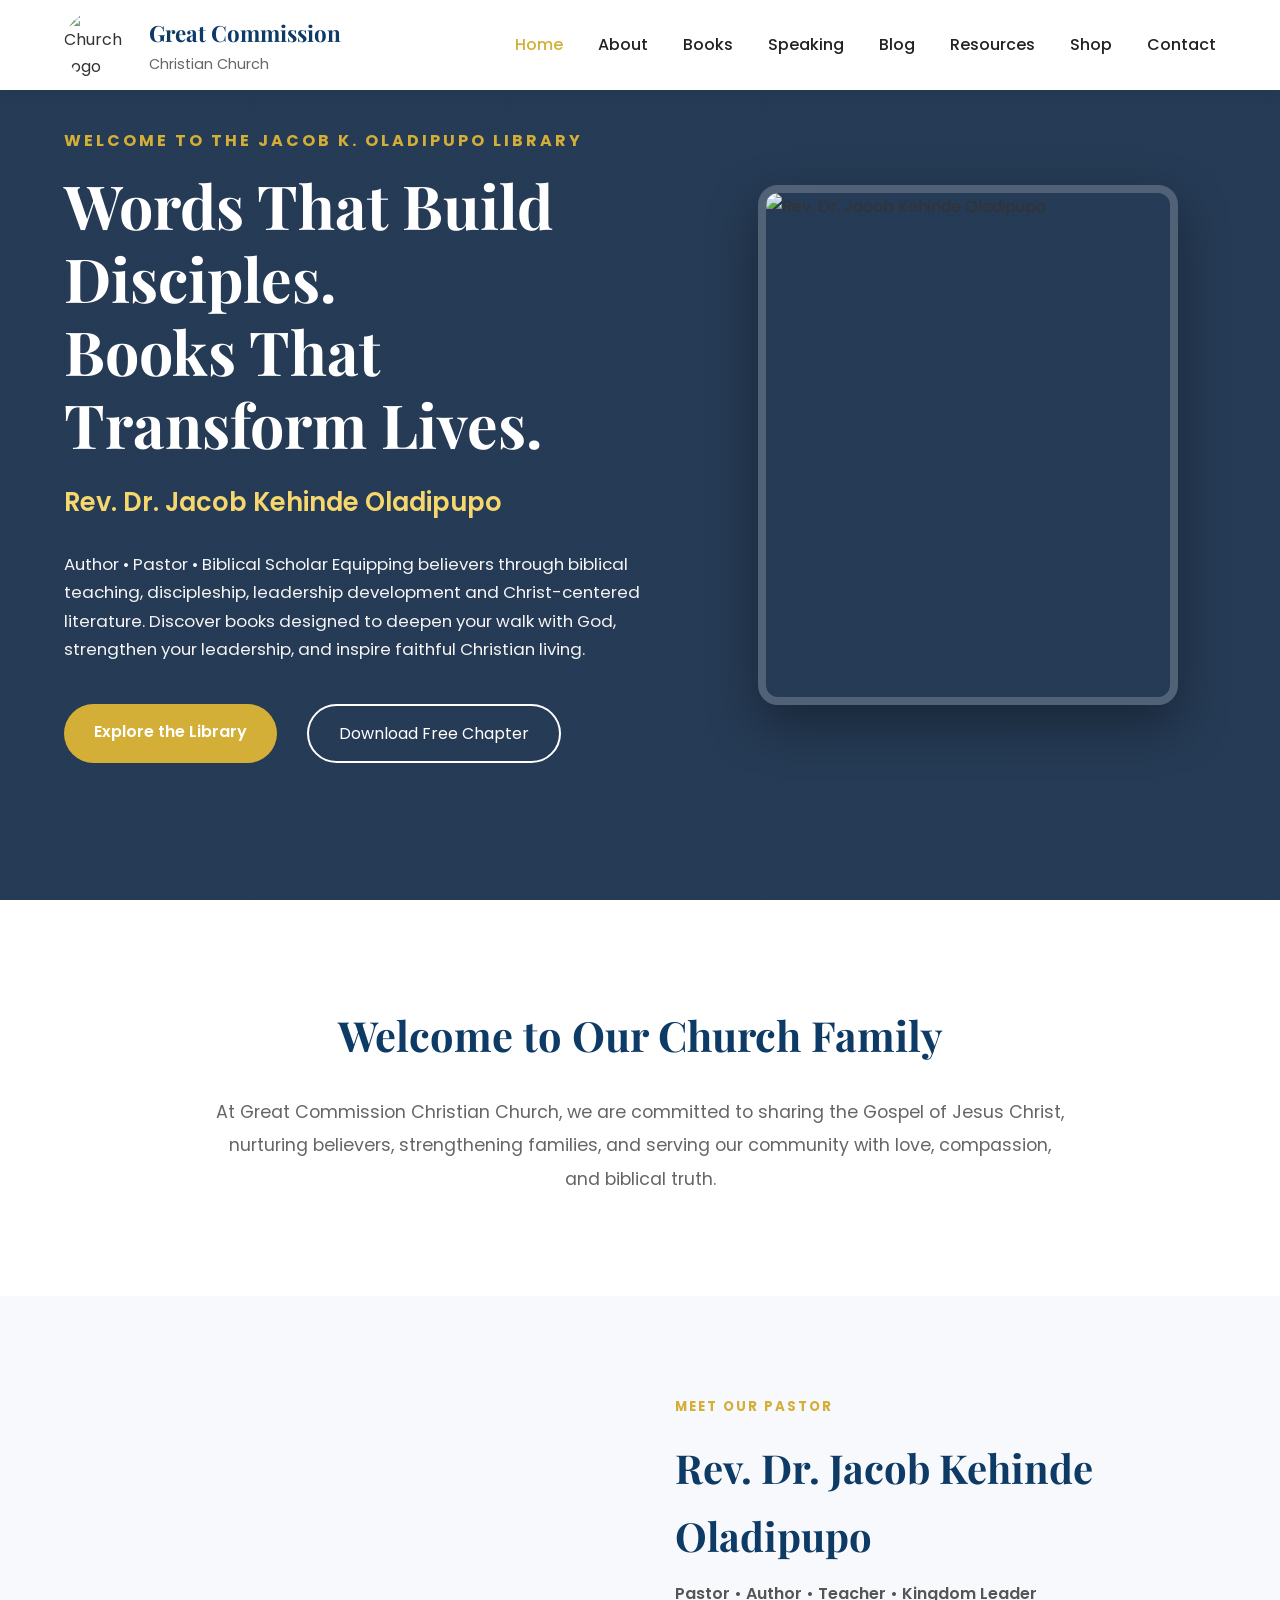
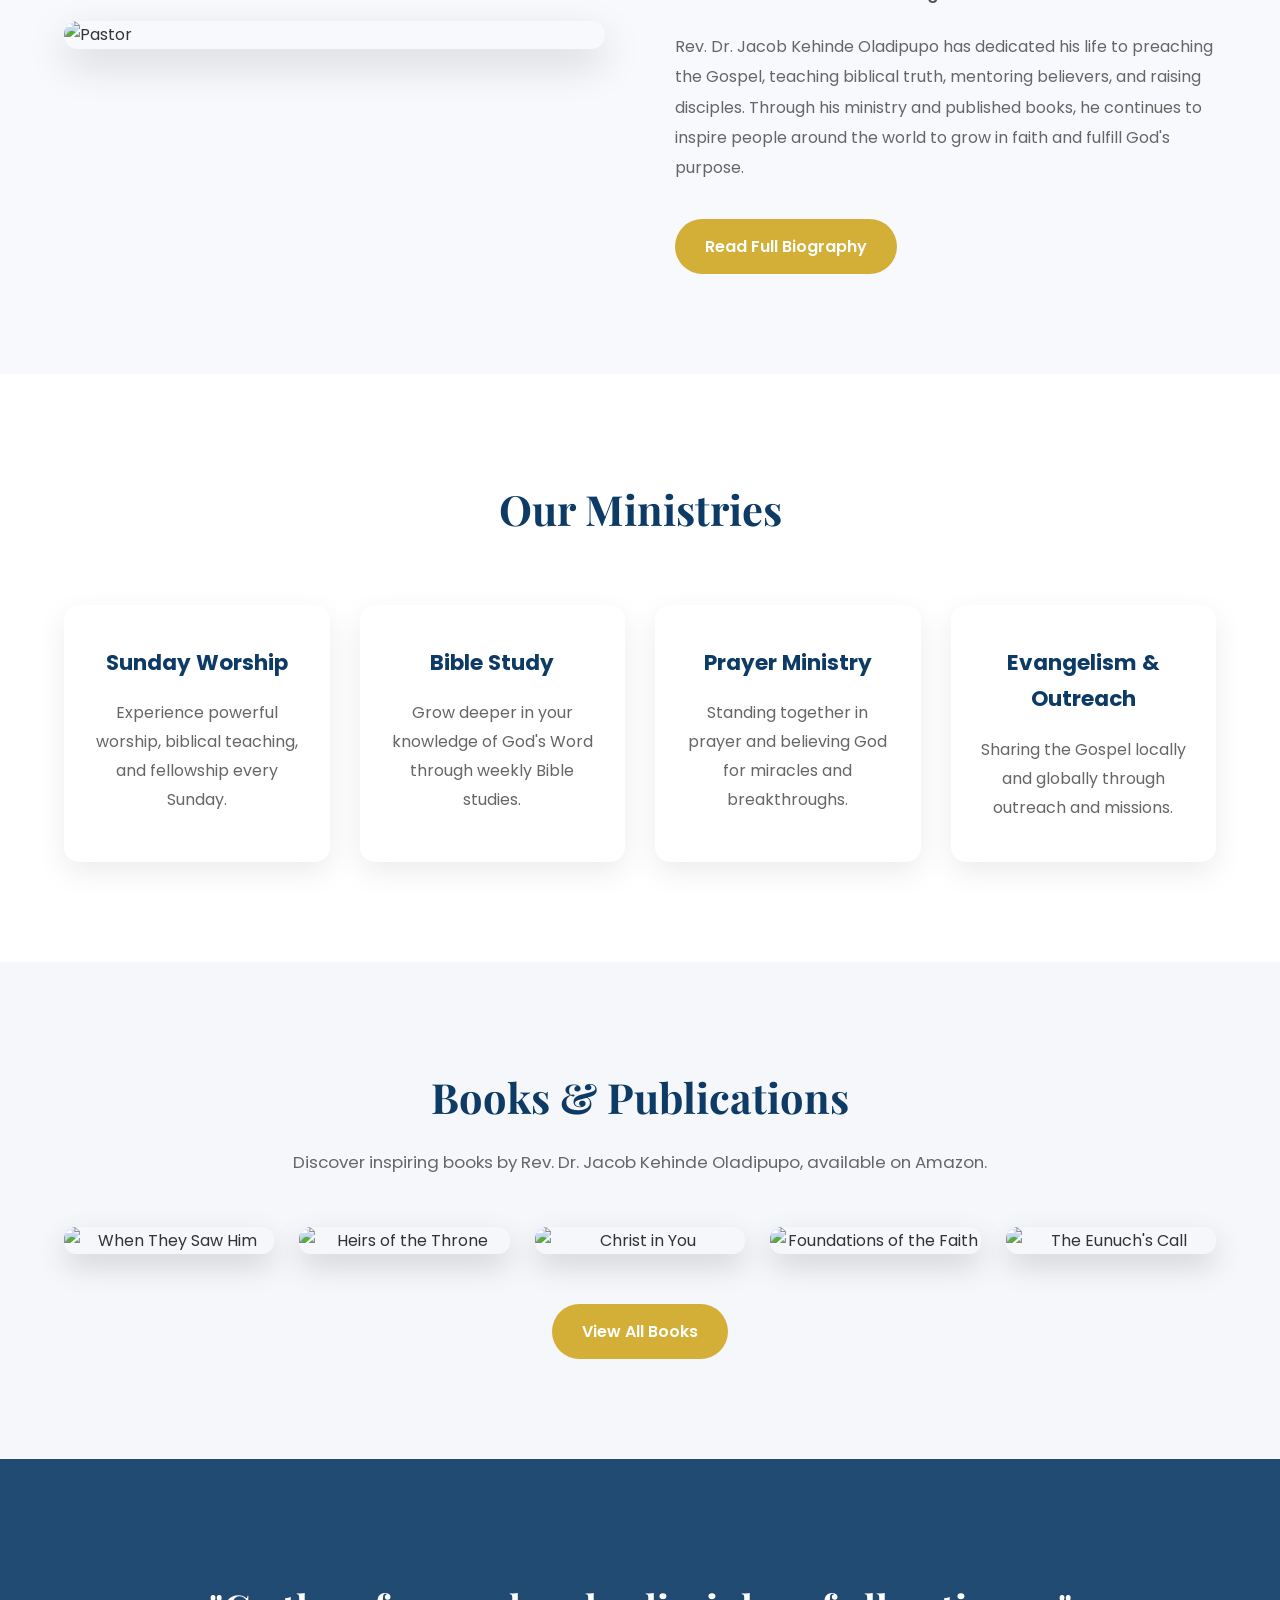
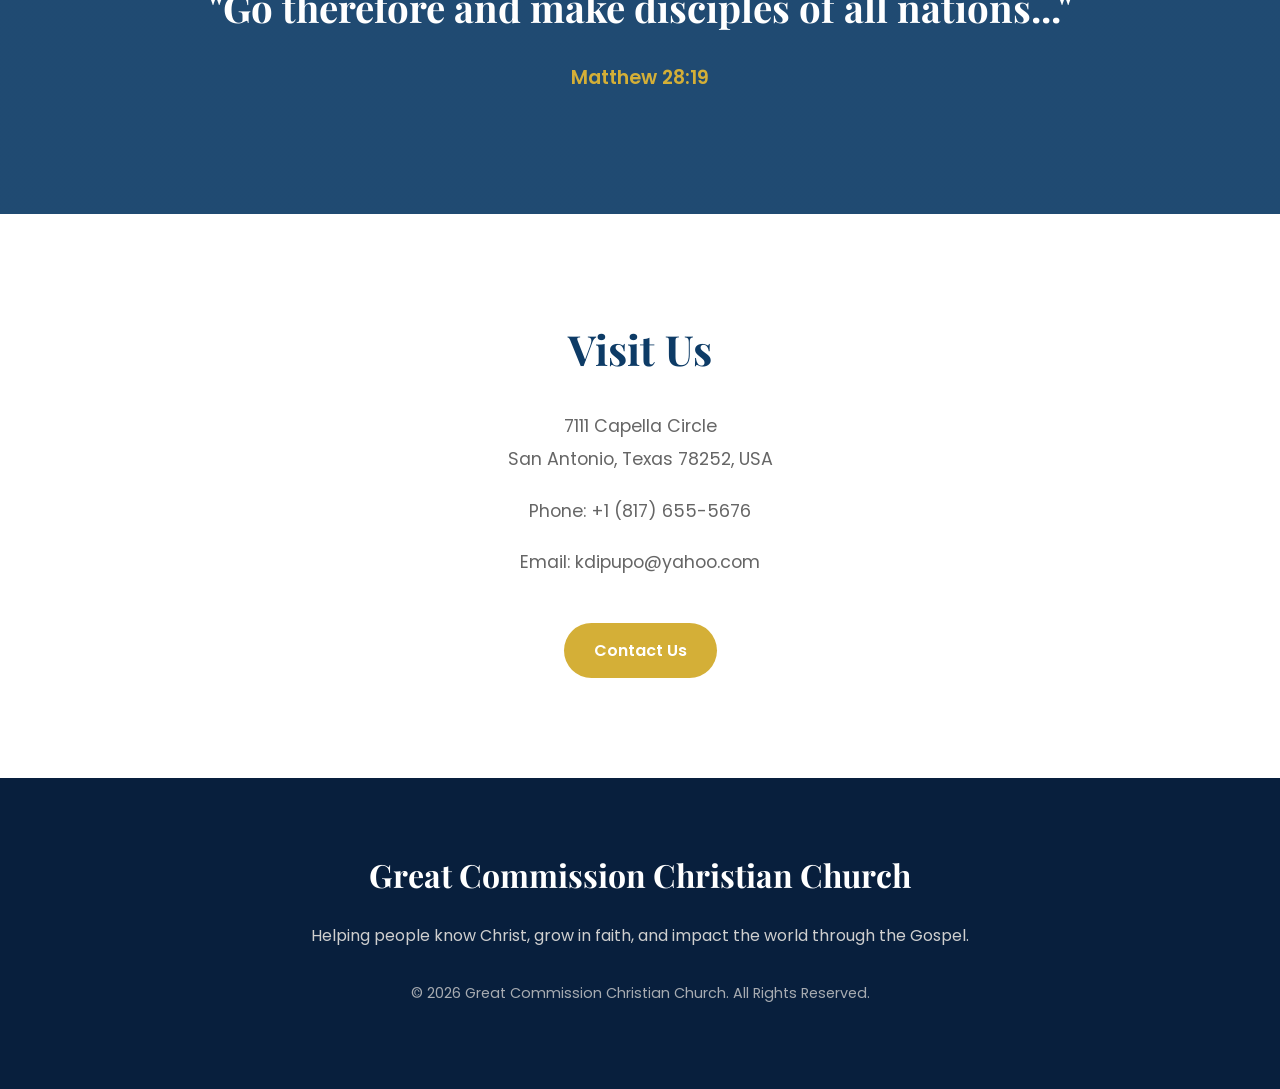
==== index.html @ 88eb7fb8 "Update index.html" ====
<!DOCTYPE html>
<html lang="en">

<head>

<meta charset="UTF-8">

<meta name="viewport" content="width=device-width, initial-scale=1.0">

<meta name="description" content="Great Commission Christian Church - Transforming Lives Through the Word of God">

<meta name="keywords" content="Great Commission Christian Church, Rev. Dr. Jacob Kehinde Oladipupo, Christian Church, Ministry, Author">

<meta name="author" content="Rev. Dr. Jacob Kehinde Oladipupo">

<title>Great Commission Christian Church</title>

<link rel="stylesheet" href="css/style.css">

<link rel="preconnect" href="https://fonts.googleapis.com">

<link rel="preconnect" href="https://fonts.gstatic.com" crossorigin>

<link href="https://fonts.googleapis.com/css2?family=Playfair+Display:wght@700;800&family=Poppins:wght@300;400;500;600;700&display=swap" rel="stylesheet">

</head>

<body>

<!-- ================= HEADER ================= -->

<header>

<div class="container nav-container">

<div class="logo">

 <img src="images/logo.webp.webp" alt="Church Logo">

<div>

<h2>Great Commission</h2>

<p>Christian Church</p>

</div>

</div>

 <nav>
    <ul>
        <li><a href="index.html" class="active">Home</a></li>
        <li><a href="about.html">About</a></li>
        <li><a href="books.html">Books</a></li>
        <li><a href="speaking.html">Speaking</a></li>
        <li><a href="blog.html">Blog</a></li>
        <li><a href="resources.html">Resources</a></li>
        <li><a href="shop.html">Shop</a></li>
        <li><a href="contact.html">Contact</a></li>
    </ul>
</nav>

</div>

</header>

<!-- ================= HERO ================= -->

 <section class="hero">

<div class="hero-overlay"></div>

<div class="container hero-content">

<div class="hero-text">

<h4>WELCOME TO THE JACOB K. OLADIPUPO LIBRARY</h4>

<h1>Words That Build Disciples.<br>Books That Transform Lives.</h1>

<h3>Rev. Dr. Jacob Kehinde Oladipupo</h3>

<p>

Author • Pastor • Biblical Scholar

Equipping believers through biblical teaching, discipleship,
leadership development and Christ-centered literature.

Discover books designed to deepen your walk with God,
strengthen your leadership, and inspire faithful Christian living.

</p>

<div class="hero-buttons">

<a href="books.html" class="btn">
Explore the Library
</a>

<a href="resources.html" class="btn-outline">
Download Free Chapter
</a>

</div>

</div>

<div class="hero-image">

<img src="images/pastor.jpg.jpeg" alt="Rev. Dr. Jacob Kehinde Oladipupo">

</div>

</div>

</section>

 

 

<!-- ================= WELCOME ================= -->

<section class="welcome">

<div class="container">

<h2>Welcome to Our Church Family</h2>

<p>

At Great Commission Christian Church, we are committed to sharing the Gospel of Jesus Christ, nurturing believers, strengthening families, and serving our community with love, compassion, and biblical truth.

</p>

</div>

</section>

<!-- ================= ABOUT PREVIEW ================= -->

<section class="about-preview">

<div class="container about-grid">

<div>

 <img src="images/pastor.jpg.jpeg" alt="Pastor">

</div>

<div>

<h5>Meet Our Pastor</h5>

<h2>Rev. Dr. Jacob Kehinde Oladipupo</h2>

<h4>Pastor • Author • Teacher • Kingdom Leader</h4>

<p>

Rev. Dr. Jacob Kehinde Oladipupo has dedicated his life to preaching the Gospel, teaching biblical truth, mentoring believers, and raising disciples. Through his ministry and published books, he continues to inspire people around the world to grow in faith and fulfill God's purpose.

</p>

<a href="about.html" class="btn">

Read Full Biography

</a>

</div>

</div>

</section>

<!-- ================= MINISTRIES ================= -->

<section class="ministries">

<div class="container">

<h2>Our Ministries</h2>

<div class="ministry-grid">

<div class="card">

<h3>Sunday Worship</h3>

<p>Experience powerful worship, biblical teaching, and fellowship every Sunday.</p>

</div>

<div class="card">

<h3>Bible Study</h3>

<p>Grow deeper in your knowledge of God's Word through weekly Bible studies.</p>

</div>

<div class="card">

<h3>Prayer Ministry</h3>

<p>Standing together in prayer and believing God for miracles and breakthroughs.</p>

</div>

<div class="card">

<h3>Evangelism & Outreach</h3>

<p>Sharing the Gospel locally and globally through outreach and missions.</p>

</div>

</div>

</div>

</section>

<!-- ================= FEATURED BOOKS ================= -->

<section class="featured-books">

<div class="container">

<h2>Books & Publications</h2>

<p>

Discover inspiring books by Rev. Dr. Jacob Kehinde Oladipupo, available on Amazon.

</p>

 <div class="books-grid">

    <img src="images/book1.webp.webp" alt="When They Saw Him">

    <img src="images/book2.jpg.jpg" alt="Heirs of the Throne">

    <img src="images/book3.jpg.jpg" alt="Christ in You">

    <img src="images/book4.jpg.jpg" alt="Foundations of the Faith">

    <img src="images/book5.jpg.jpg" alt="The Eunuch's Call">

</div>
 

<a href="books.html" class="btn">

View All Books

</a>

</div>

</section>

<!-- ================= SCRIPTURE ================= -->

<section class="scripture">

<div class="container">

<h2>"Go therefore and make disciples of all nations..."</h2>

<p>Matthew 28:19</p>

</div>

</section>

<!-- ================= CONTACT ================= -->

<section class="contact-preview">

<div class="container">

<h2>Visit Us</h2>

<p>

7111 Capella Circle<br>

San Antonio, Texas 78252, USA

</p>

<p>

Phone: +1 (817) 655-5676

</p>

<p>

Email:

kdipupo@yahoo.com

</p>

<a href="contact.html" class="btn">

Contact Us

</a>

</div>

</section>

<!-- ================= FOOTER ================= -->

<footer>

<div class="container">

<h2>Great Commission Christian Church</h2>

<p>

Helping people know Christ, grow in faith, and impact the world through the Gospel.

</p>

<p>

© 2026 Great Commission Christian Church. All Rights Reserved.

</p>

</div>

</footer>

<script src="js/script.js"></script>

</body>

</html>
---- css/style.css ----
/* ===================================
   GOOGLE FONTS & RESET
=================================== */

*{
    margin:0;
    padding:0;
    box-sizing:border-box;
}

html{
    scroll-behavior:smooth;
}

body{
    font-family:'Poppins',sans-serif;
    color:#333;
    background:#ffffff;
    line-height:1.7;
}

img{
    max-width:100%;
    display:block;
}

a{
    text-decoration:none;
}

ul{
    list-style:none;
}

.container{
    width:90%;
    max-width:1200px;
    margin:auto;
}

/* ===================================
   BUTTONS
=================================== */

.btn{
    display:inline-block;
    background:#d4af37;
    color:#fff;
    padding:14px 30px;
    border-radius:50px;
    font-weight:600;
    transition:.3s;
}

.btn:hover{
    background:#b89328;
    transform:translateY(-3px);
}

.btn-outline{
    display:inline-block;
    border:2px solid #fff;
    color:#fff;
    padding:14px 30px;
    border-radius:50px;
    margin-left:15px;
    transition:.3s;
}

.btn-outline:hover{
    background:#fff;
    color:#0d3b66;
}

/* ===================================
   HEADER
=================================== */

header{
    position:fixed;
    top:0;
    left:0;
    width:100%;
    background:#ffffff;
    box-shadow:0 2px 15px rgba(0,0,0,.08);
    z-index:1000;
}

.nav-container{
    display:flex;
    justify-content:space-between;
    align-items:center;
    height:90px;
}

.logo{
    display:flex;
    align-items:center;
    gap:15px;
}

.logo img{
    width:70px;
    height:70px;
    object-fit:cover;
    border-radius:50%;
}

.logo h2{
    color:#0d3b66;
    font-size:1.4rem;
    font-family:'Playfair Display',serif;
}

.logo p{
    color:#666;
    font-size:.9rem;
}

nav ul{
    display:flex;
    gap:35px;
}

nav a{
    color:#222;
    font-weight:500;
    transition:.3s;
}

nav a:hover,
nav a.active{
    color:#d4af37;
}

/* ===================================
   HERO
=================================== */

.hero{
    position:relative;
    min-height:100vh;
    background:linear-gradient(rgba(8,36,73,.85),rgba(8,36,73,.85)),
    url("../images/hero.jpg") center/cover no-repeat;
    display:flex;
    align-items:center;
    padding-top:90px;
    overflow:hidden;
}

.hero-overlay{
    position:absolute;
    inset:0;
    background:rgba(0,0,0,.15);
}

.hero-content{
    position:relative;
    z-index:2;
    display:grid;
    grid-template-columns:1.2fr 1fr;
    align-items:center;
    gap:60px;
}

.hero-text h4{
    color:#d4af37;
    letter-spacing:3px;
    margin-bottom:15px;
}

.hero-text h1{
    font-family:'Playfair Display',serif;
    color:#fff;
    font-size:3.8rem;
    line-height:1.2;
    margin-bottom:20px;
}

.hero-text h3{
    color:#f6d76d;
    font-size:1.6rem;
    margin-bottom:25px;
    font-weight:600;
}

.hero-text p{
    color:#f4f4f4;
    font-size:1.05rem;
    margin-bottom:40px;
    max-width:650px;
}

.hero-buttons{
    display:flex;
    flex-wrap:wrap;
    gap:15px;
}

.hero-image{
    display:flex;
    justify-content:center;
}

.hero-image img{
    width:420px;
    height:520px;
    object-fit:cover;
    border-radius:20px;
    border:8px solid rgba(255,255,255,.2);
    box-shadow:0 20px 50px rgba(0,0,0,.35);
    animation:float 4s ease-in-out infinite;
}

/* ===================================
   ANIMATIONS
=================================== */

@keyframes float{

    0%{
        transform:translateY(0);
    }

    50%{
        transform:translateY(-12px);
    }

    100%{
        transform:translateY(0);
    }

}

@keyframes fadeUp{

    from{
        opacity:0;
        transform:translateY(50px);
    }

    to{
        opacity:1;
        transform:translateY(0);
    }

}

.hero-text{
    animation:fadeUp 1s ease;
}

.hero-image{
    animation:fadeUp 1.2s ease;
}
/* ===================================
   SECTION SPACING
=================================== */

section{
    padding:100px 0;
}

section h2{
    font-family:'Playfair Display',serif;
}

/* ===================================
   WELCOME SECTION
=================================== */

.welcome{
    background:#ffffff;
    text-align:center;
}

.welcome h2{
    font-size:2.6rem;
    color:#0d3b66;
    margin-bottom:25px;
}

.welcome p{
    max-width:850px;
    margin:auto;
    font-size:1.1rem;
    color:#666;
    line-height:1.9;
}

/* ===================================
   ABOUT PREVIEW
=================================== */

.about-preview{
    background:#f8f9fc;
}

.about-grid{
    display:grid;
    grid-template-columns:1fr 1fr;
    gap:70px;
    align-items:center;
}

.about-grid img{
    width:100%;
    border-radius:18px;
    box-shadow:0 15px 40px rgba(0,0,0,.15);
}

.about-grid h5{
    color:#d4af37;
    letter-spacing:2px;
    margin-bottom:15px;
    text-transform:uppercase;
}

.about-grid h2{
    font-size:2.5rem;
    color:#0d3b66;
    margin-bottom:10px;
}

.about-grid h4{
    color:#555;
    font-weight:600;
    margin-bottom:25px;
}

.about-grid p{
    color:#666;
    line-height:1.9;
    margin-bottom:35px;
}

/* ===================================
   MINISTRIES
=================================== */

.ministries{
    background:#ffffff;
    text-align:center;
}

.ministries h2{
    color:#0d3b66;
    font-size:2.6rem;
    margin-bottom:60px;
}

.ministry-grid{
    display:grid;
    grid-template-columns:repeat(auto-fit,minmax(250px,1fr));
    gap:30px;
}

.card{
    background:#fff;
    padding:40px 30px;
    border-radius:15px;
    box-shadow:0 10px 30px rgba(0,0,0,.08);
    transition:.35s;
}

.card:hover{
    transform:translateY(-10px);
    box-shadow:0 20px 45px rgba(0,0,0,.15);
}

.card h3{
    color:#0d3b66;
    margin-bottom:18px;
    font-size:1.35rem;
}

.card p{
    color:#666;
    line-height:1.8;
}

/* ===================================
   FEATURED BOOKS
=================================== */

.featured-books{
    background:#f5f7fb;
    text-align:center;
}

.featured-books h2{
    color:#0d3b66;
    font-size:2.6rem;
    margin-bottom:15px;
}

.featured-books > .container > p{
    max-width:700px;
    margin:0 auto 50px;
    color:#666;
    font-size:1.05rem;
}

.books-grid{
    display:grid;
    grid-template-columns:repeat(auto-fit,minmax(180px,1fr));
    gap:25px;
    margin-bottom:50px;
}

.books-grid img{
    width:100%;
    border-radius:12px;
    box-shadow:0 12px 30px rgba(0,0,0,.15);
    transition:.35s;
    cursor:pointer;
}

.books-grid img:hover{
    transform:translateY(-10px) scale(1.03);
    box-shadow:0 20px 40px rgba(0,0,0,.22);
}

/* ===================================
   GENERAL HOVER EFFECTS
=================================== */

.card,
.books-grid img,
.about-grid img{
    transition:all .35s ease;
}

.about-grid img:hover{
    transform:scale(1.02);
}

section h2{
    margin-bottom:20px;
}
/* ===================================
   SCRIPTURE SECTION
=================================== */

.scripture{
    background:linear-gradient(rgba(13,59,102,.92),rgba(13,59,102,.92)),
    url("../images/hero.jpg") center/cover no-repeat;
    color:#fff;
    text-align:center;
    padding:120px 20px;
}

.scripture h2{
    font-family:'Playfair Display',serif;
    font-size:2.4rem;
    max-width:900px;
    margin:auto;
    line-height:1.5;
    color:#fff;
}

.scripture p{
    margin-top:25px;
    font-size:1.2rem;
    color:#d4af37;
    font-weight:600;
}

/* ===================================
   CONTACT PREVIEW
=================================== */

.contact-preview{
    background:#ffffff;
    text-align:center;
}

.contact-preview h2{
    color:#0d3b66;
    font-size:2.6rem;
    margin-bottom:25px;
}

.contact-preview p{
    color:#666;
    font-size:1.1rem;
    margin-bottom:18px;
    line-height:1.9;
}

.contact-preview .btn{
    margin-top:25px;
}

/* ===================================
   FOOTER
=================================== */

footer{
    background:#081f3d;
    color:#ddd;
    text-align:center;
    padding:70px 20px;
}

footer h2{
    color:#fff;
    font-family:'Playfair Display',serif;
    margin-bottom:20px;
    font-size:2rem;
}

footer p{
    max-width:800px;
    margin:12px auto;
    color:#cfcfcf;
    line-height:1.8;
}

footer a{
    color:#d4af37;
    transition:.3s;
}

footer a:hover{
    color:#fff;
}

/* ===================================
   SMALL UTILITIES
=================================== */

.text-center{
    text-align:center;
}

.mt-20{
    margin-top:20px;
}

.mt-30{
    margin-top:30px;
}

.mt-40{
    margin-top:40px;
}

.mb-20{
    margin-bottom:20px;
}

.mb-30{
    margin-bottom:30px;
}

.mb-40{
    margin-bottom:40px;
}

/* ===================================
   SCROLLBAR
=================================== */

::-webkit-scrollbar{
    width:10px;
}

::-webkit-scrollbar-track{
    background:#f2f2f2;
}

::-webkit-scrollbar-thumb{
    background:#d4af37;
    border-radius:20px;
}

::-webkit-scrollbar-thumb:hover{
    background:#b89328;
}

/* ===================================
   SELECTION
=================================== */

::selection{
    background:#d4af37;
    color:#fff;
}

/* ===================================
   SMOOTH TRANSITIONS
=================================== */

button,
a,
img,
.card{
    transition:all .35s ease;
}

/* ===================================
   SHADOW HELPERS
=================================== */

.shadow{
    box-shadow:0 15px 40px rgba(0,0,0,.15);
}

.rounded{
    border-radius:15px;
}
/* ===================================
   RESPONSIVE DESIGN
=================================== */

/* Tablets */

@media (max-width:992px){

.hero-content{
grid-template-columns:1fr;
text-align:center;
gap:50px;
}

.hero-text p{
margin:auto;
}

.hero-buttons{
justify-content:center;
}

.hero-image img{
width:350px;
height:450px;
}

.about-grid{
grid-template-columns:1fr;
text-align:center;
}

.about-grid img{
max-width:450px;
margin:auto;
}

.nav-container{
flex-direction:column;
height:auto;
padding:20px 0;
}

nav ul{
margin-top:20px;
flex-wrap:wrap;
justify-content:center;
gap:20px;
}

.logo{
justify-content:center;
}

}


/* Mobile */

@media (max-width:768px){

section{
padding:70px 0;
}

.hero{
padding-top:140px;
min-height:auto;
}

.hero-text h1{
font-size:2.4rem;
}

.hero-text h3{
font-size:1.3rem;
}

.hero-text p{
font-size:1rem;
}

.hero-image img{
width:280px;
height:360px;
}

.btn,
.btn-outline{

display:block;

width:220px;

margin:10px auto;

text-align:center;

}

.welcome h2,
.ministries h2,
.featured-books h2,
.contact-preview h2{

font-size:2rem;

}

.about-grid h2{

font-size:2rem;

}

.scripture h2{

font-size:1.8rem;

}

.books-grid{

grid-template-columns:repeat(2,1fr);

gap:20px;

}

.card{

padding:30px 20px;

}

.logo img{

width:55px;

height:55px;

}

.logo h2{

font-size:1.2rem;

}

.logo p{

font-size:.8rem;

}

nav ul{

flex-direction:column;

gap:15px;

}

header{

position:relative;

}

}


/* Small Phones */

@media (max-width:480px){

.hero-text h1{

font-size:2rem;

}

.hero-text h3{

font-size:1.1rem;

}

.hero-image img{

width:230px;

height:300px;

}

.books-grid{

grid-template-columns:1fr;

}

.container{

width:92%;

}

.scripture h2{

font-size:1.5rem;

}

footer h2{

font-size:1.5rem;

}

}


/* ===================================
   BACK TO TOP BUTTON
=================================== */

#topBtn{

position:fixed;

bottom:25px;

right:25px;

background:#d4af37;

color:white;

width:50px;

height:50px;

border-radius:50%;

display:flex;

justify-content:center;

align-items:center;

font-size:22px;

cursor:pointer;

box-shadow:0 10px 25px rgba(0,0,0,.25);

transition:.3s;

z-index:999;

}

#topBtn:hover{

background:#0d3b66;

transform:translateY(-5px);

}


/* ===================================
   FADE ANIMATION
=================================== */

.fade-in{

opacity:0;

transform:translateY(50px);

animation:fadeIn 1s forwards;

}

@keyframes fadeIn{

to{

opacity:1;

transform:translateY(0);

}

}


/* ===================================
   IMAGE HOVER EFFECT
=================================== */

img{

transition:.4s;

}

img:hover{

transform:scale(1.02);

}


/* ===================================
   CARD HOVER
=================================== */

.card:hover{

border-bottom:5px solid #d4af37;

}


/* ===================================
   FOOTER COPYRIGHT
=================================== */

footer p:last-child{

margin-top:30px;

font-size:.9rem;

opacity:.8;

}


/* ===================================
   END OF STYLE.CSS
=================================== */
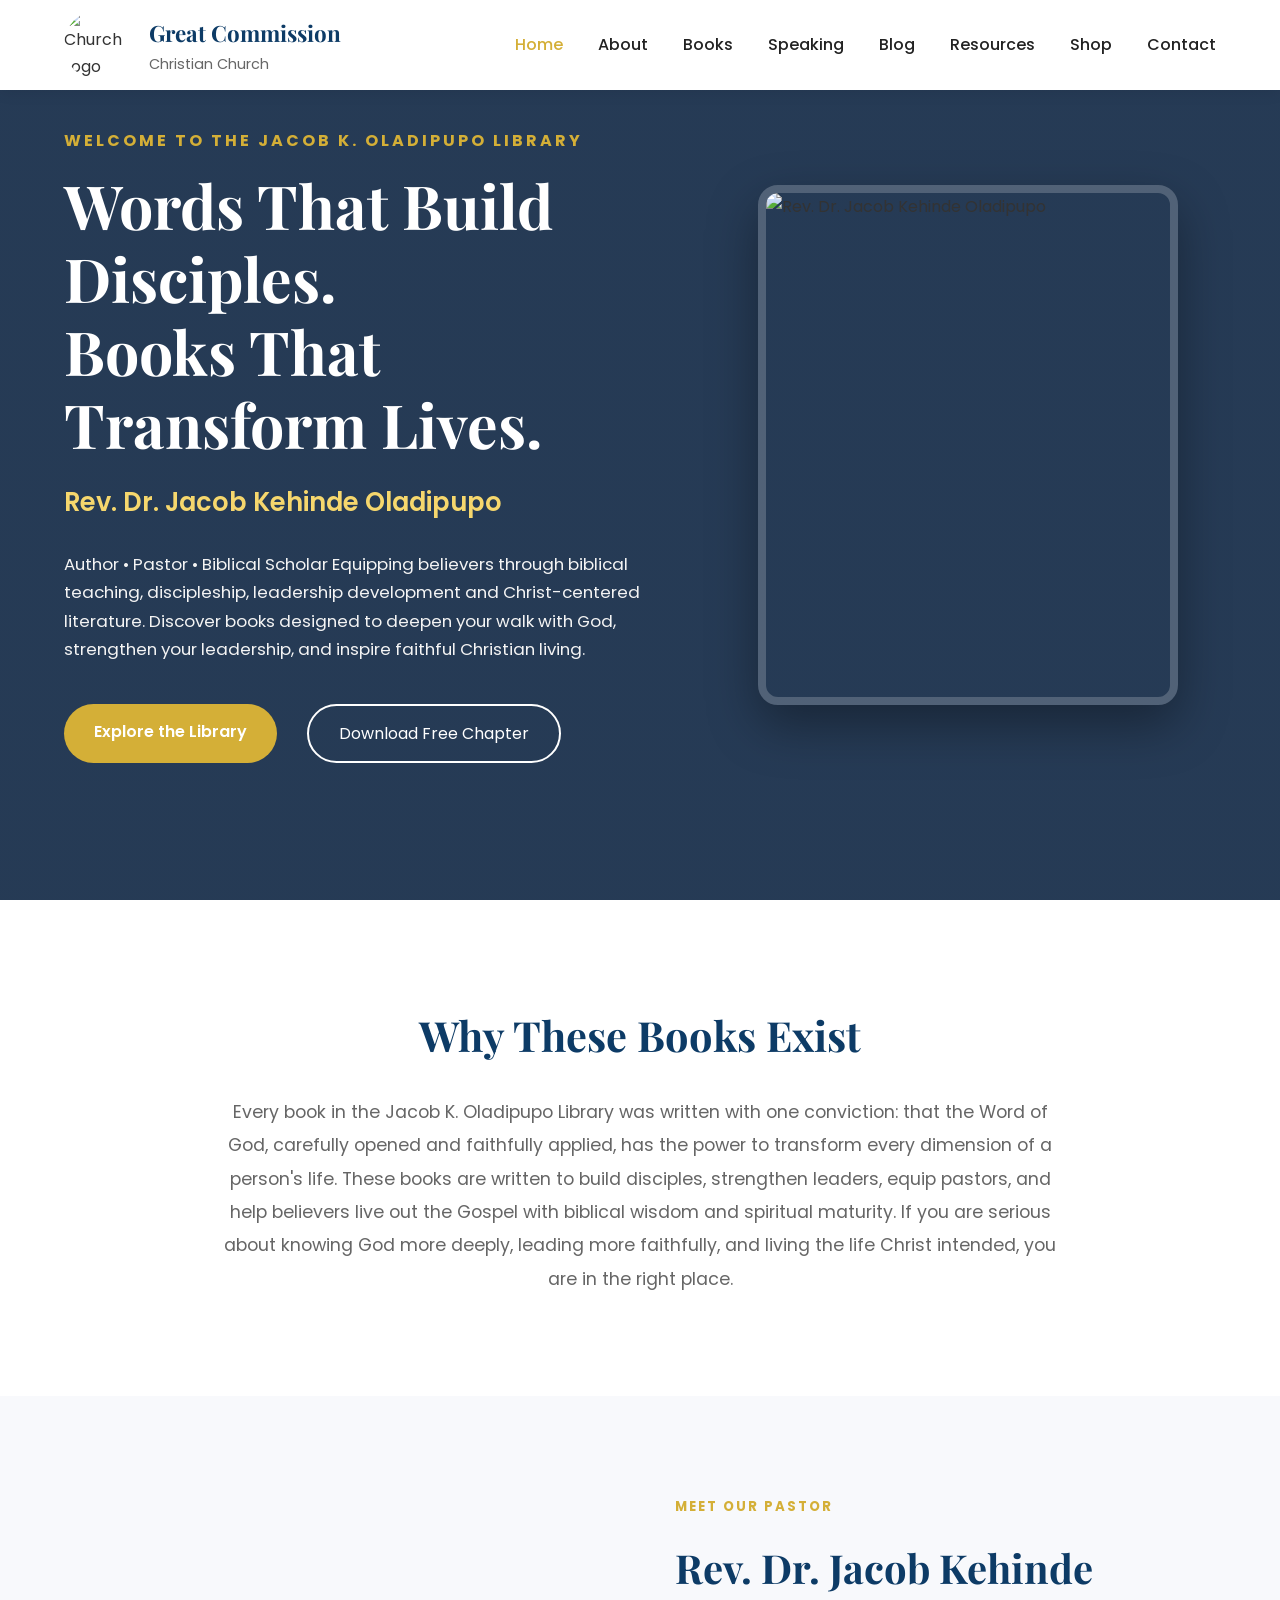
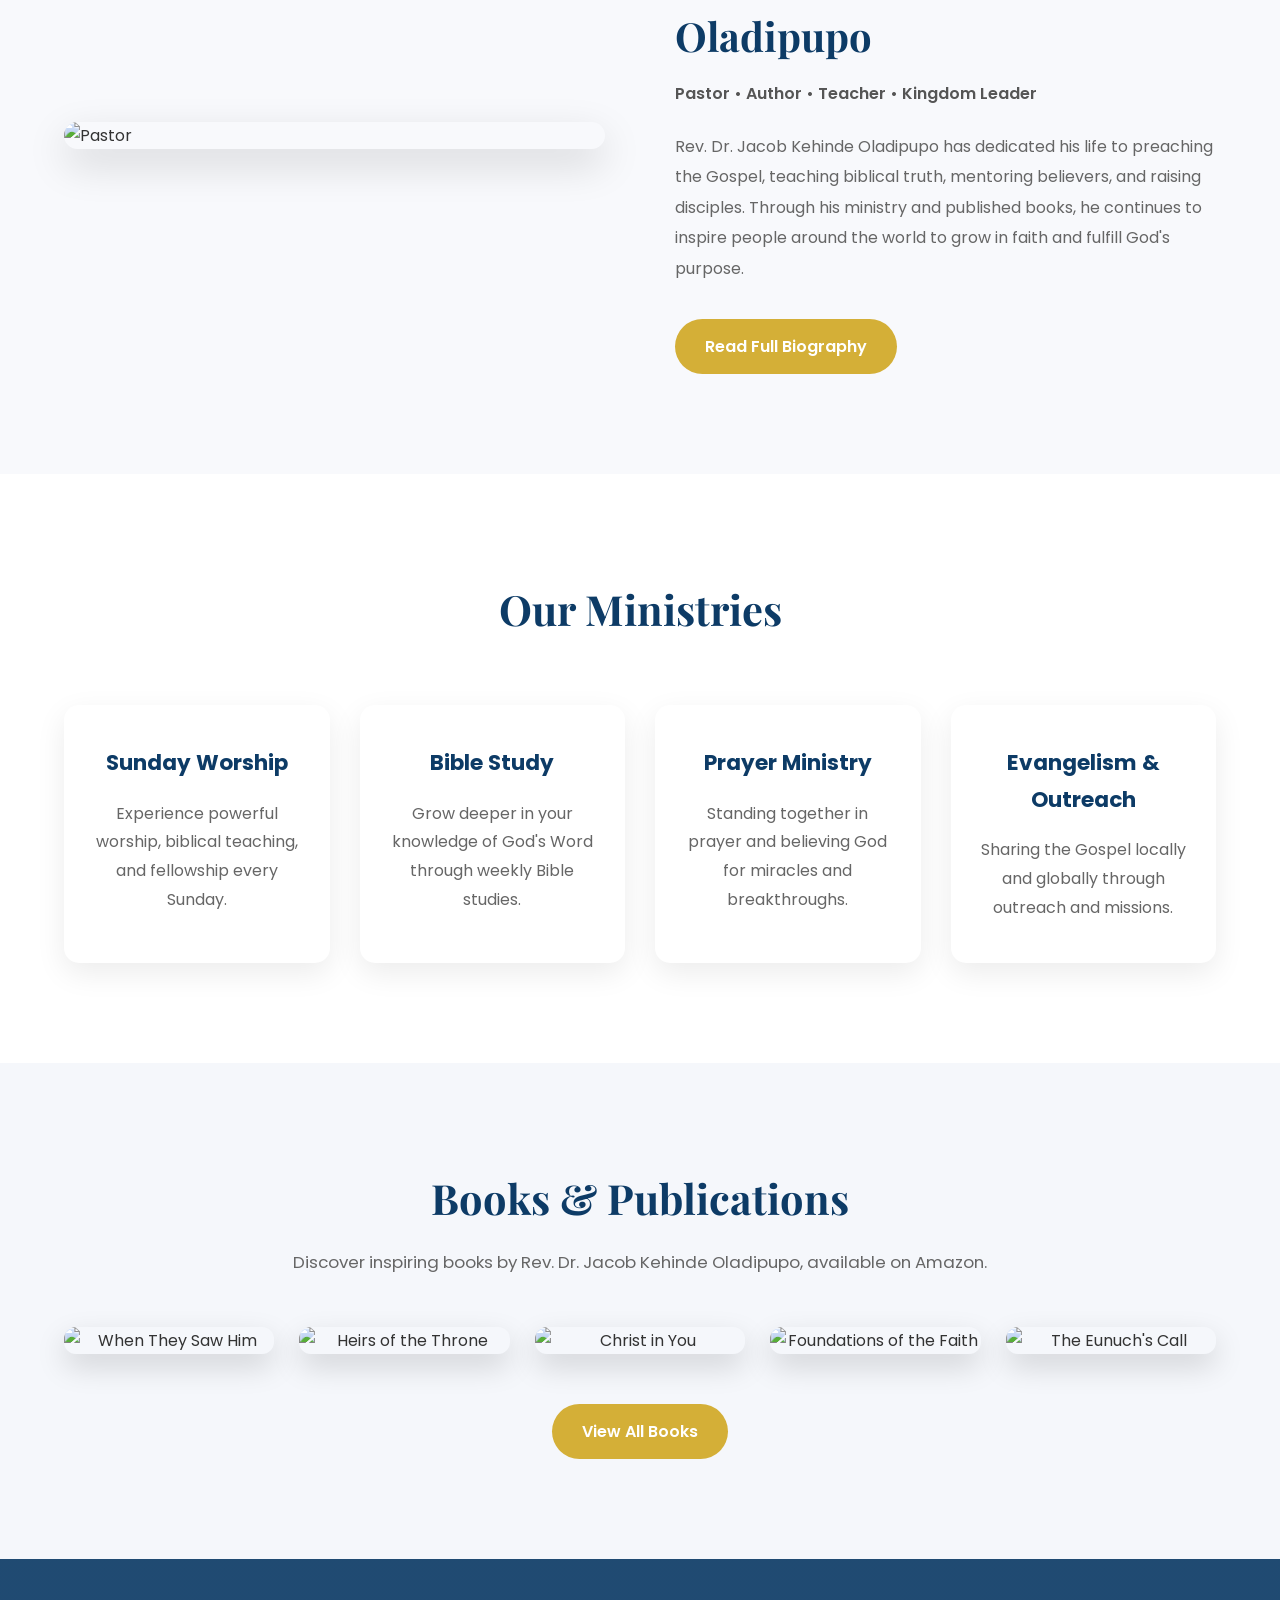
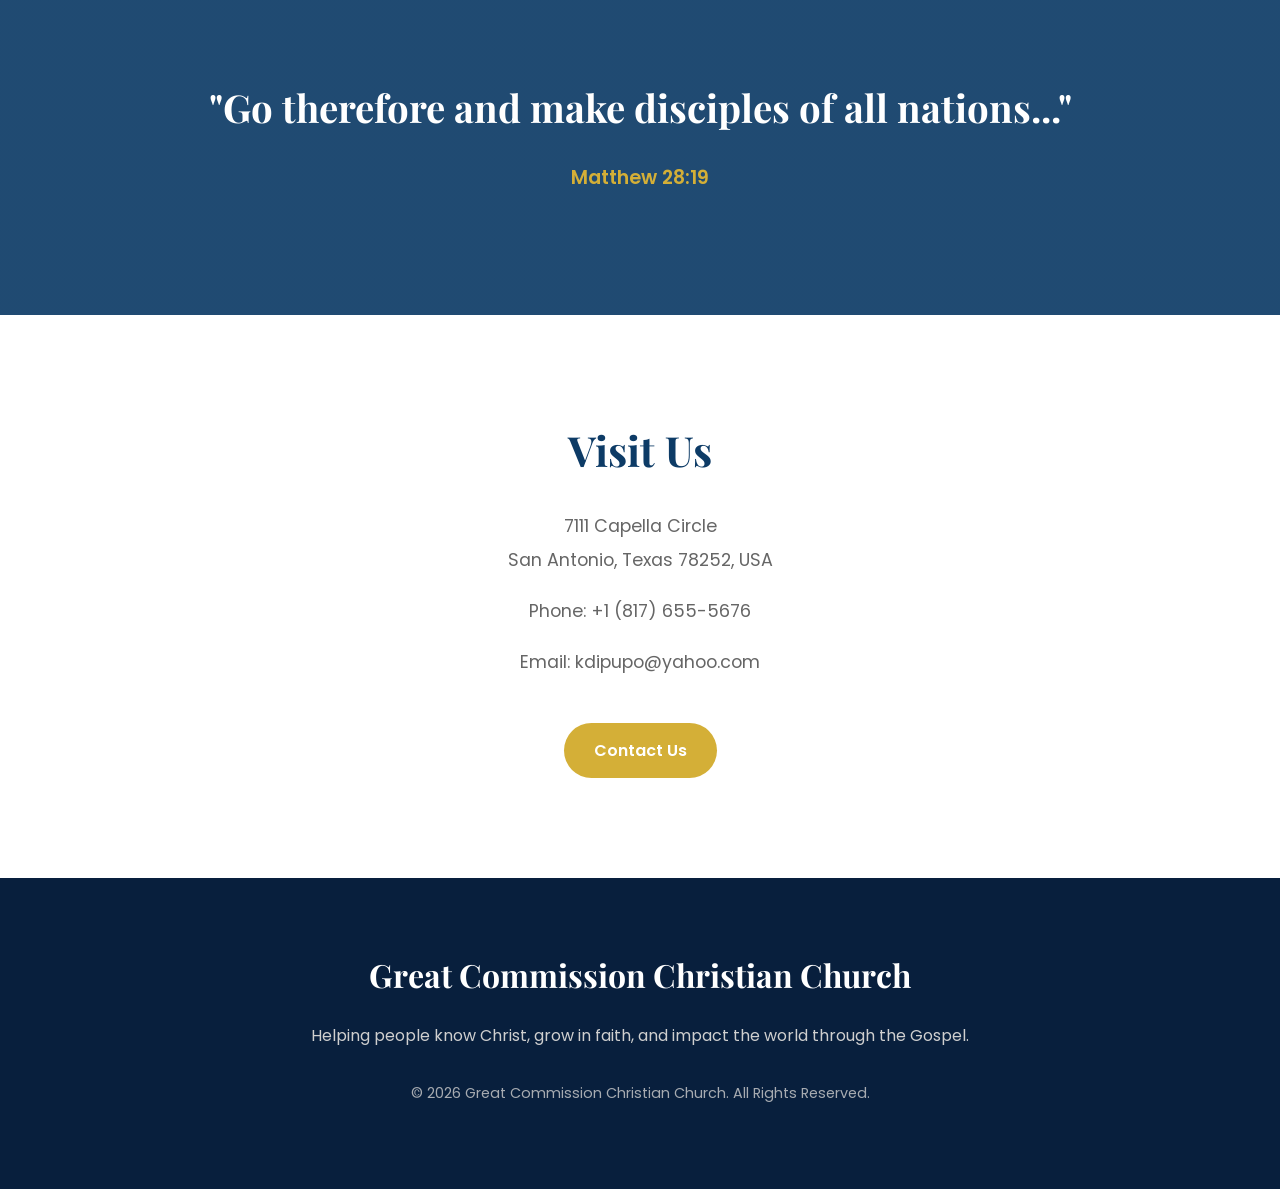
==== commit 8db9cdc5: "Update index.html" ====
--- a/index.html
+++ b/index.html
@@ -122,21 +122,32 @@
 
 <!-- ================= WELCOME ================= -->
 
-<section class="welcome">
-
-<div class="container">
-
-<h2>Welcome to Our Church Family</h2>
-
-<p>
-
-At Great Commission Christian Church, we are committed to sharing the Gospel of Jesus Christ, nurturing believers, strengthening families, and serving our community with love, compassion, and biblical truth.
-
-</p>
-
-</div>
-
-</section>
+ <section class="welcome">
+
+<div class="container">
+
+<h2>Why These Books Exist</h2>
+
+<p>
+
+Every book in the Jacob K. Oladipupo Library was written with one conviction:
+that the Word of God, carefully opened and faithfully applied,
+has the power to transform every dimension of a person's life.
+
+These books are written to build disciples, strengthen leaders,
+equip pastors, and help believers live out the Gospel with
+biblical wisdom and spiritual maturity.
+
+If you are serious about knowing God more deeply,
+leading more faithfully, and living the life Christ intended,
+you are in the right place.
+
+</p>
+
+</div>
+
+</section>
+ 
 
 <!-- ================= ABOUT PREVIEW ================= -->
 
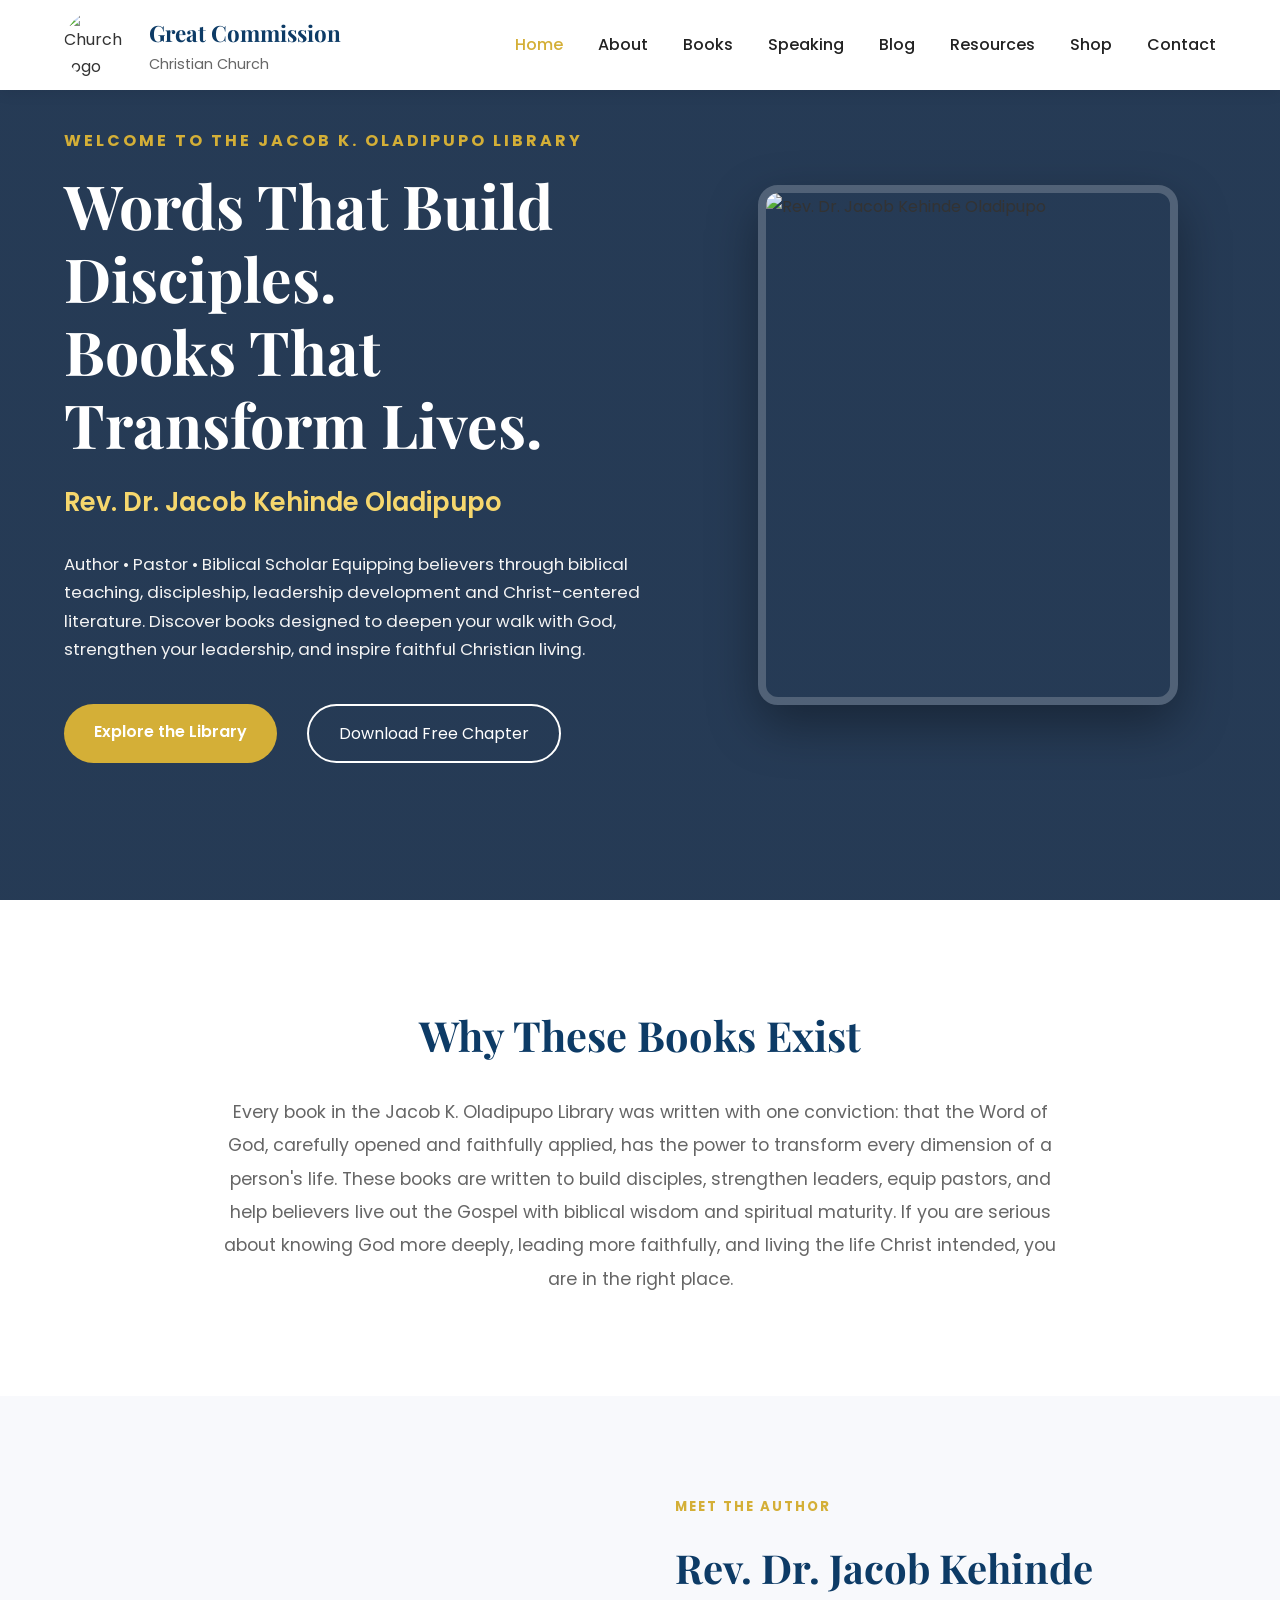
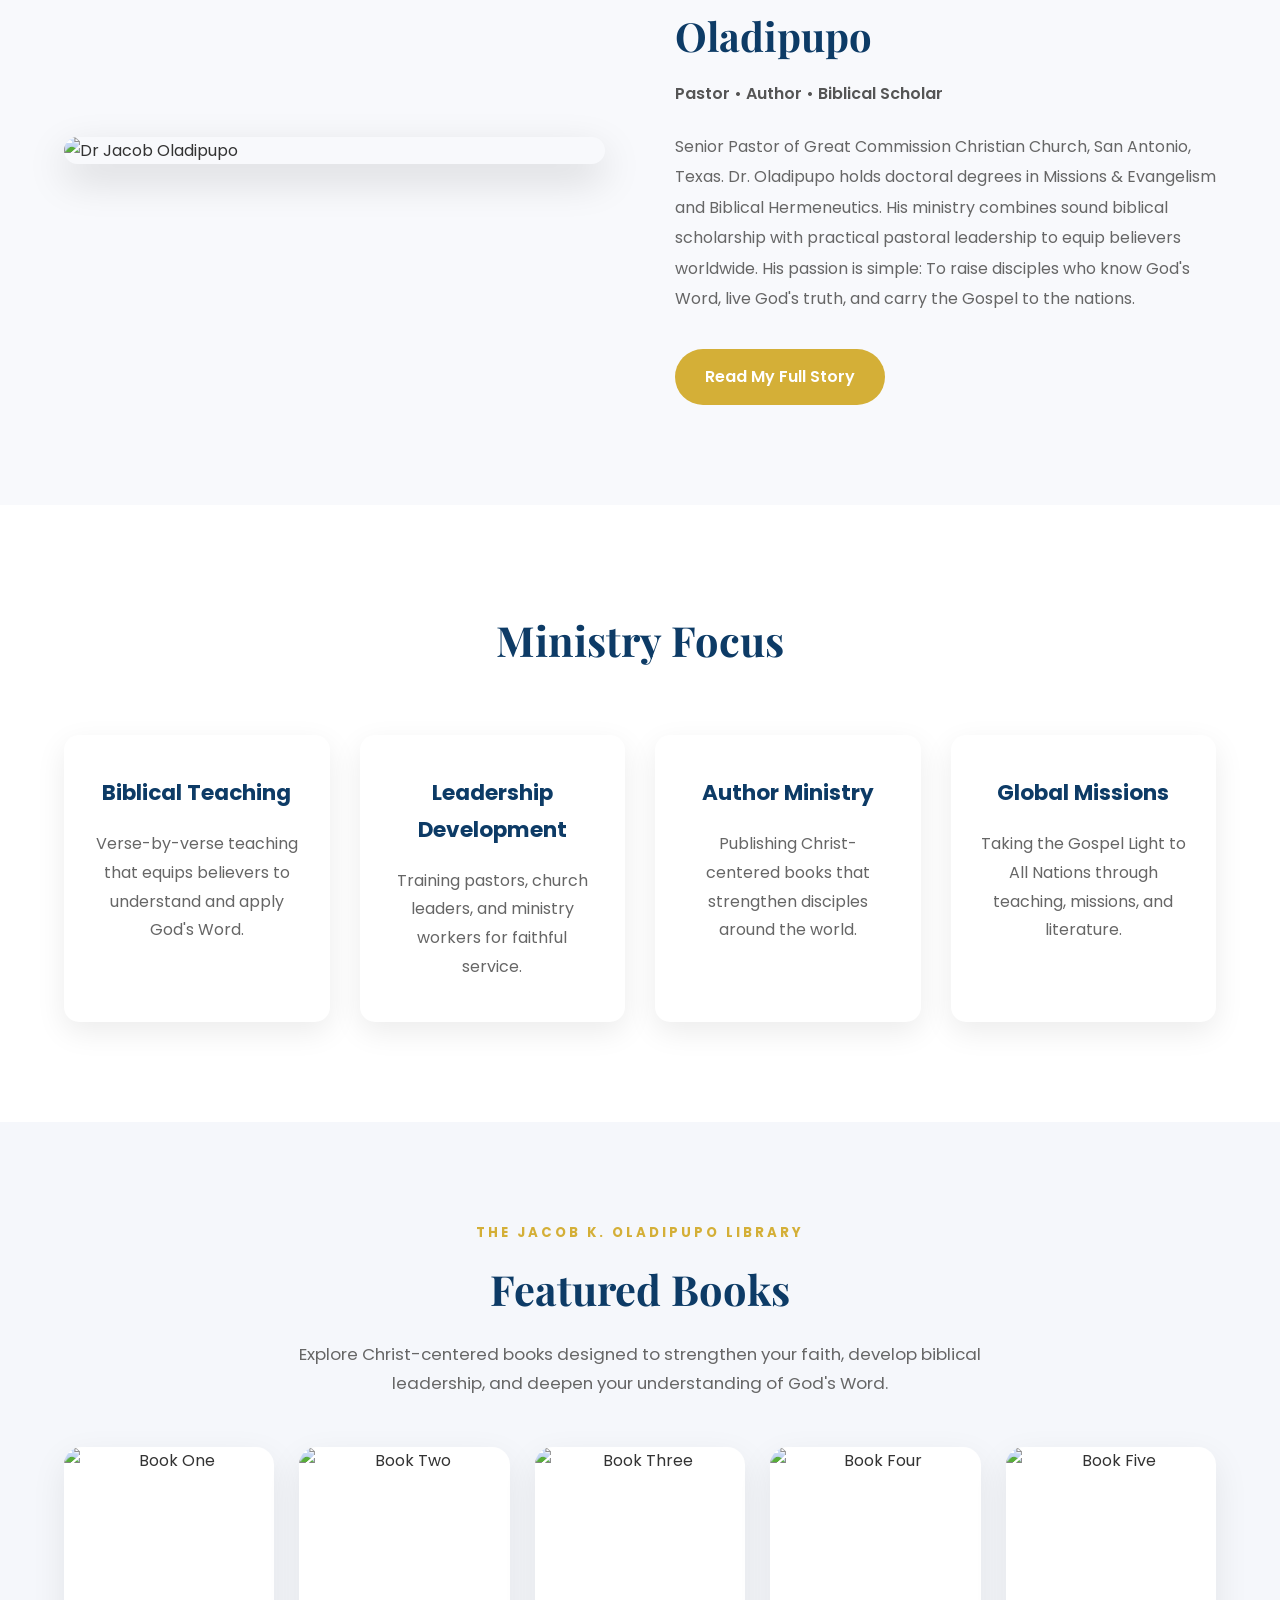
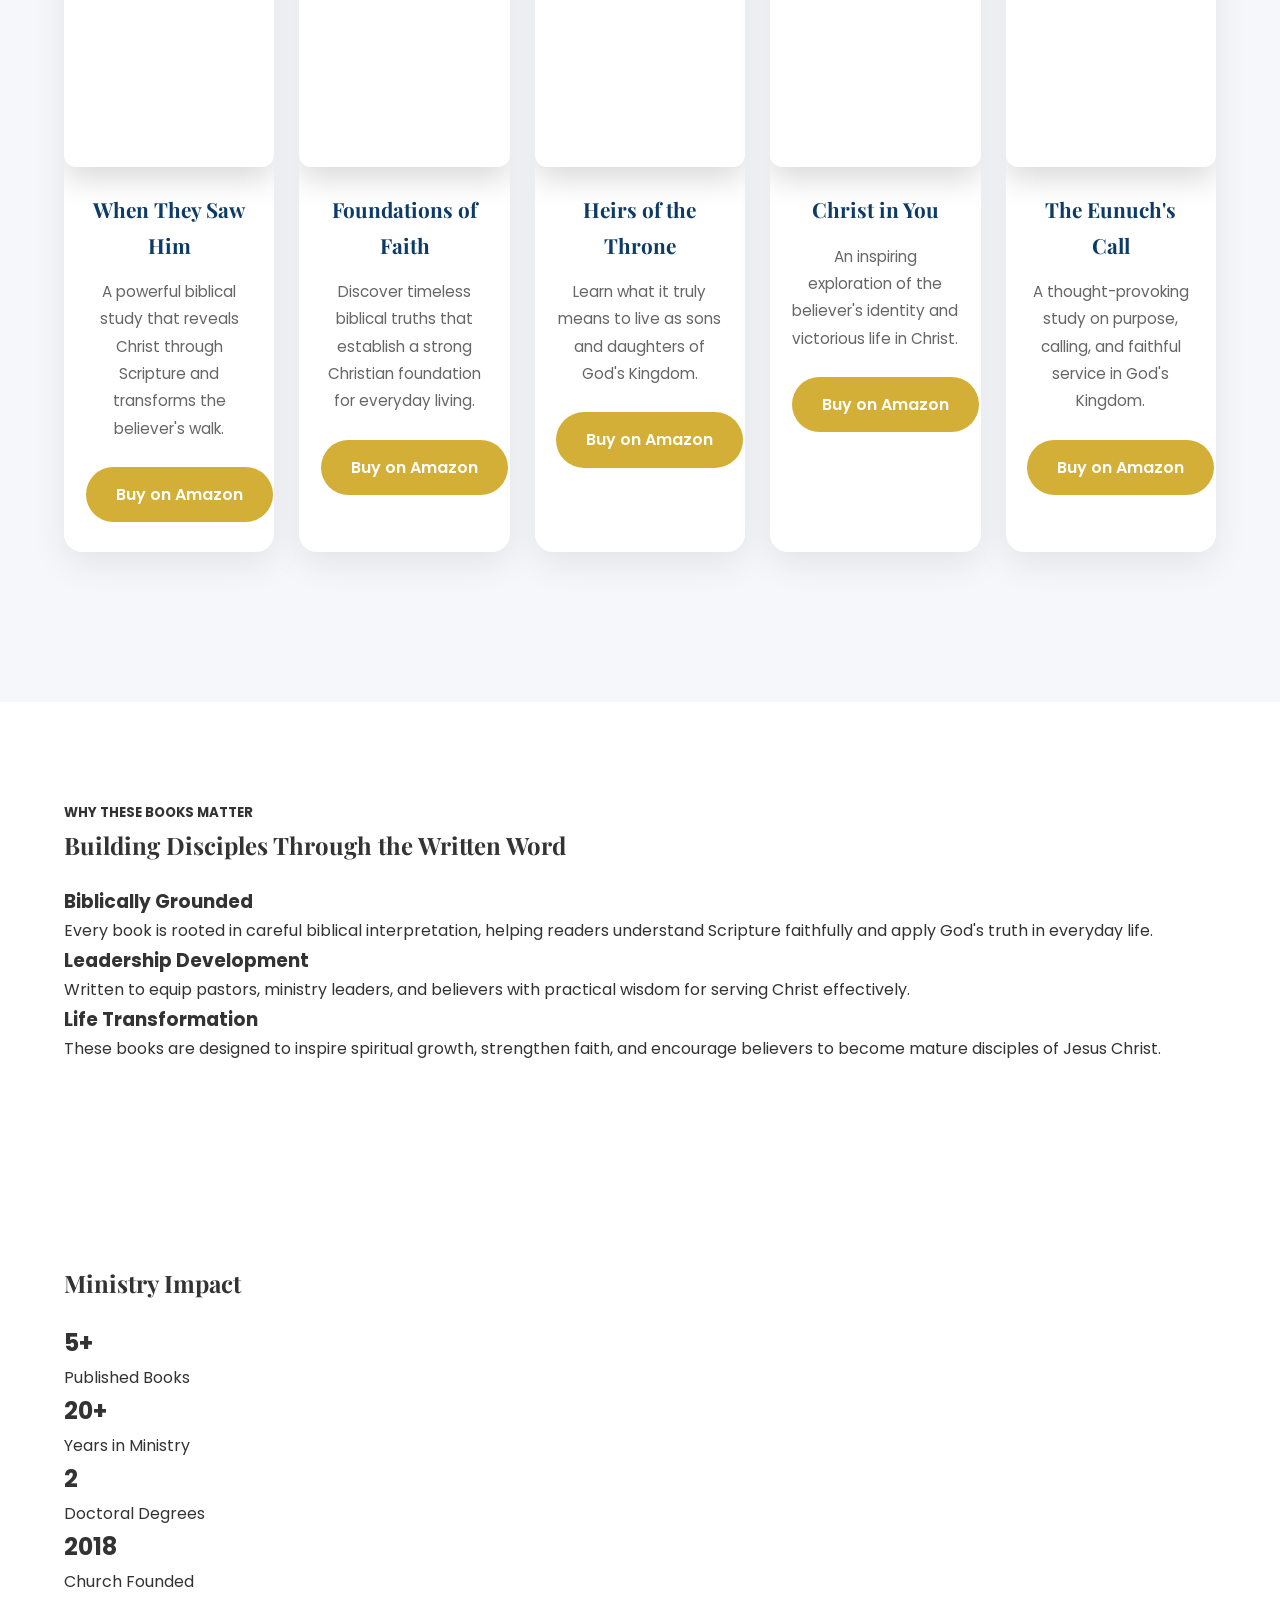
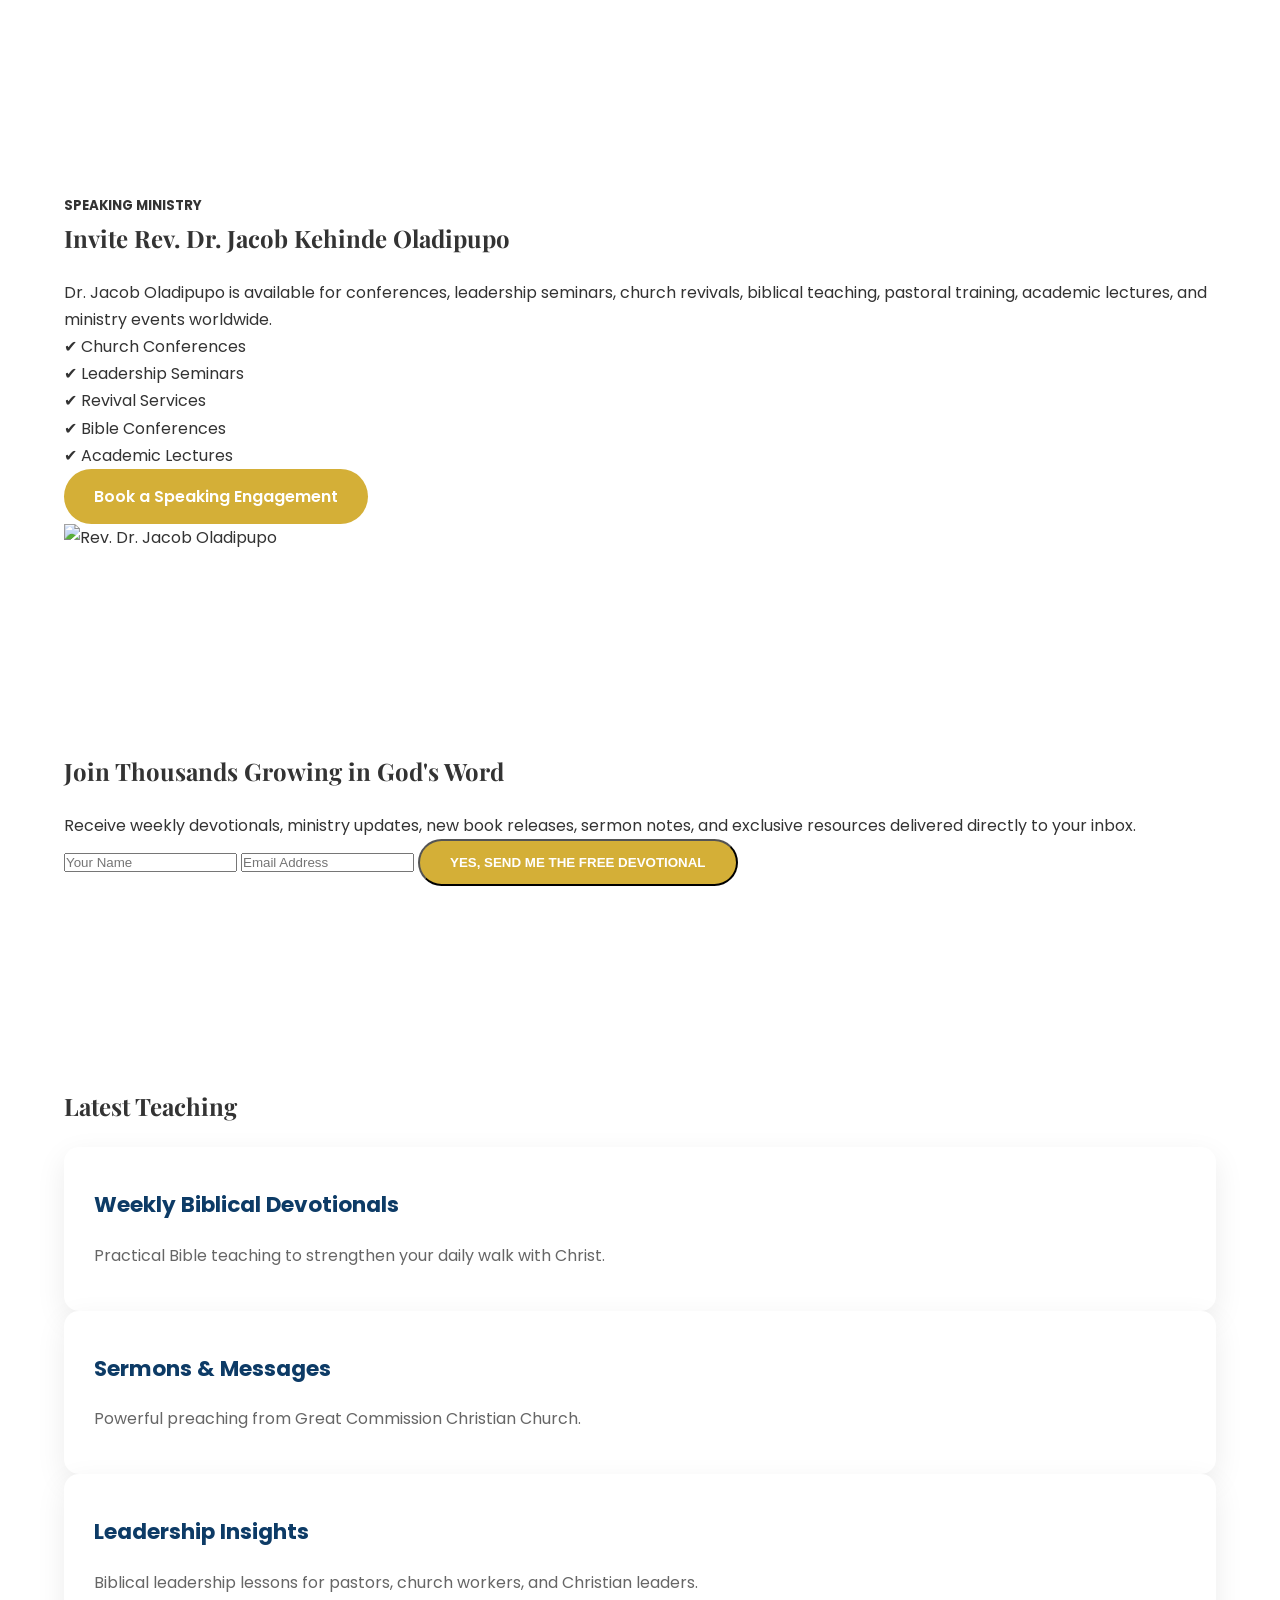
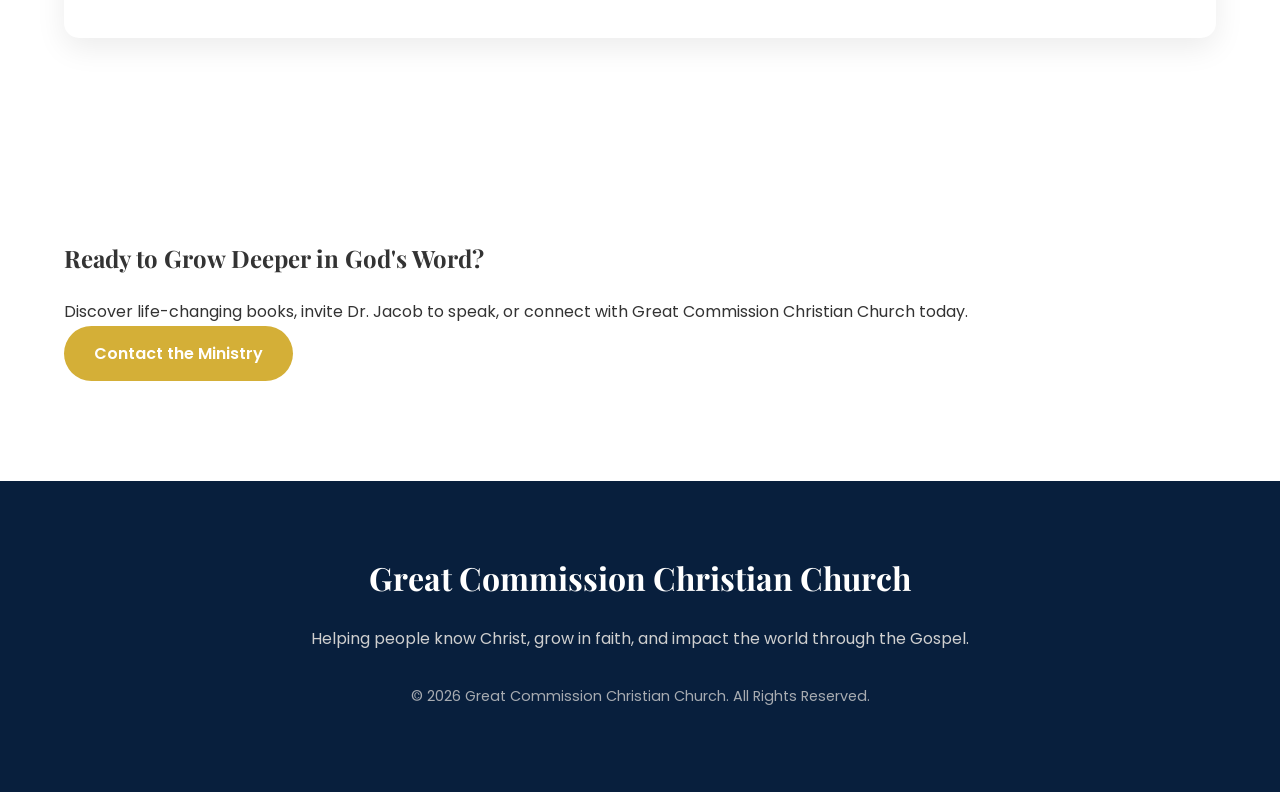
==== commit c9c4f11f: "Update index.html" ====
--- a/index.html
+++ b/index.html
@@ -151,41 +151,56 @@
 
 <!-- ================= ABOUT PREVIEW ================= -->
 
-<section class="about-preview">
+ <section class="about-preview">
 
 <div class="container about-grid">
 
 <div>
 
- <img src="images/pastor.jpg.jpeg" alt="Pastor">
-
-</div>
-
-<div>
-
-<h5>Meet Our Pastor</h5>
+<img src="images/pastor.jpg.jpeg" alt="Dr Jacob Oladipupo">
+
+</div>
+
+<div>
+
+<h5>Meet the Author</h5>
 
 <h2>Rev. Dr. Jacob Kehinde Oladipupo</h2>
 
-<h4>Pastor • Author • Teacher • Kingdom Leader</h4>
-
-<p>
-
-Rev. Dr. Jacob Kehinde Oladipupo has dedicated his life to preaching the Gospel, teaching biblical truth, mentoring believers, and raising disciples. Through his ministry and published books, he continues to inspire people around the world to grow in faith and fulfill God's purpose.
+<h4>Pastor • Author • Biblical Scholar</h4>
+
+<p>
+
+Senior Pastor of Great Commission Christian Church,
+San Antonio, Texas.
+
+Dr. Oladipupo holds doctoral degrees in Missions &
+Evangelism and Biblical Hermeneutics. His ministry
+combines sound biblical scholarship with practical
+pastoral leadership to equip believers worldwide.
+
+His passion is simple:
+
+To raise disciples who know God's Word,
+live God's truth,
+and carry the Gospel to the nations.
 
 </p>
 
 <a href="about.html" class="btn">
 
-Read Full Biography
-
-</a>
-
-</div>
-
-</div>
-
-</section>
+Read My Full Story
+
+</a>
+
+</div>
+
+</div>
+
+</section>
+
+ 
+ 
 
 <!-- ================= MINISTRIES ================= -->
 
@@ -193,140 +208,406 @@
 
 <div class="container">
 
-<h2>Our Ministries</h2>
+ <h2>Ministry Focus</h2>
 
 <div class="ministry-grid">
 
 <div class="card">
 
-<h3>Sunday Worship</h3>
-
-<p>Experience powerful worship, biblical teaching, and fellowship every Sunday.</p>
-
+ <h3>Biblical Teaching</h3>
+
+<p>
+Verse-by-verse teaching that equips believers to understand and apply God's Word.
+</p>
 </div>
 
 <div class="card">
 
-<h3>Bible Study</h3>
-
-<p>Grow deeper in your knowledge of God's Word through weekly Bible studies.</p>
-
+ <h3>Leadership Development</h3>
+
+<p>
+Training pastors, church leaders, and ministry workers for faithful service.
+</p>
 </div>
 
 <div class="card">
 
-<h3>Prayer Ministry</h3>
-
-<p>Standing together in prayer and believing God for miracles and breakthroughs.</p>
-
+ <h3>Author Ministry</h3>
+
+<p>
+Publishing Christ-centered books that strengthen disciples around the world.
+</p>
 </div>
 
 <div class="card">
 
-<h3>Evangelism & Outreach</h3>
-
-<p>Sharing the Gospel locally and globally through outreach and missions.</p>
-
-</div>
-
-</div>
-
-</div>
-
-</section>
-
-<!-- ================= FEATURED BOOKS ================= -->
+ <h3>Global Missions</h3>
+
+<p>
+Taking the Gospel Light to All Nations through teaching, missions, and literature.
+</p>
+
+</div>
+
+</div>
+
+</div>
+
+</section>
+
+ 
+
+   <!-- ================= FEATURED BOOKS ================= -->
 
 <section class="featured-books">
 
 <div class="container">
 
-<h2>Books & Publications</h2>
-
-<p>
-
-Discover inspiring books by Rev. Dr. Jacob Kehinde Oladipupo, available on Amazon.
-
-</p>
-
- <div class="books-grid">
-
-    <img src="images/book1.webp.webp" alt="When They Saw Him">
-
-    <img src="images/book2.jpg.jpg" alt="Heirs of the Throne">
-
-    <img src="images/book3.jpg.jpg" alt="Christ in You">
-
-    <img src="images/book4.jpg.jpg" alt="Foundations of the Faith">
-
-    <img src="images/book5.jpg.jpg" alt="The Eunuch's Call">
-
-</div>
- 
-
-<a href="books.html" class="btn">
-
-View All Books
-
-</a>
-
-</div>
-
-</section>
-
-<!-- ================= SCRIPTURE ================= -->
-
-<section class="scripture">
-
-<div class="container">
-
-<h2>"Go therefore and make disciples of all nations..."</h2>
-
-<p>Matthew 28:19</p>
-
-</div>
-
-</section>
-
+<h5>THE JACOB K. OLADIPUPO LIBRARY</h5>
+
+<h2>Featured Books</h2>
+
+<p>
+Explore Christ-centered books designed to strengthen your faith,
+develop biblical leadership, and deepen your understanding of God's Word.
+</p>
+
+<div class="books-grid">
+
+<div class="book-card">
+
+<img src="images/book1.webp.webp" alt="Book One">
+
+<h3>When They Saw Him</h3>
+
+<p>
+A powerful biblical study that reveals Christ through Scripture and transforms the believer's walk.
+</p>
+
+<a href="https://a.co/d/07EoXN8X" target="_blank" class="btn">
+Buy on Amazon
+</a>
+
+</div>
+
+<div class="book-card">
+
+<img src="images/book2.jpg.jpg" alt="Book Two">
+
+<h3>Foundations of Faith</h3>
+
+<p>
+Discover timeless biblical truths that establish a strong Christian foundation for everyday living.
+</p>
+
+<a href="https://a.co/d/0iZKcZAo" target="_blank" class="btn">
+Buy on Amazon
+</a>
+
+</div>
+
+<div class="book-card">
+
+<img src="images/book3.jpg.jpg" alt="Book Three">
+
+<h3>Heirs of the Throne</h3>
+
+<p>
+Learn what it truly means to live as sons and daughters of God's Kingdom.
+</p>
+
+<a href="https://a.co/d/03lcE1m6" target="_blank" class="btn">
+Buy on Amazon
+</a>
+
+</div>
+
+<div class="book-card">
+
+<img src="images/book4.jpg.jpg" alt="Book Four">
+
+<h3>Christ in You</h3>
+
+<p>
+An inspiring exploration of the believer's identity and victorious life in Christ.
+</p>
+
+<a href="https://a.co/d/056ZTHwp" target="_blank" class="btn">
+Buy on Amazon
+</a>
+
+</div>
+
+<div class="book-card">
+
+<img src="images/book5.jpg.jpg" alt="Book Five">
+
+<h3>The Eunuch's Call</h3>
+
+<p>
+A thought-provoking study on purpose, calling, and faithful service in God's Kingdom.
+</p>
+
+<a href="https://a.co/d/0fORuLPZ" target="_blank" class="btn">
+Buy on Amazon
+</a>
+
+</div>
+
+</div>
+
+</div>
+
+</section>
+<!-- ================= WHY READERS CHOOSE THE LIBRARY ================= -->
+
+<section class="mission">
+
+<div class="container">
+
+<div class="section-title">
+
+<h5>WHY THESE BOOKS MATTER</h5>
+
+<h2>Building Disciples Through the Written Word</h2>
+
+</div>
+
+<div class="mission-grid">
+
+<div class="mission-card">
+
+<h3>Biblically Grounded</h3>
+
+<p>
+Every book is rooted in careful biblical interpretation, helping readers understand Scripture faithfully and apply God's truth in everyday life.
+</p>
+
+</div>
+
+<div class="mission-card">
+
+<h3>Leadership Development</h3>
+
+<p>
+Written to equip pastors, ministry leaders, and believers with practical wisdom for serving Christ effectively.
+</p>
+
+</div>
+
+<div class="mission-card">
+
+<h3>Life Transformation</h3>
+
+<p>
+These books are designed to inspire spiritual growth, strengthen faith, and encourage believers to become mature disciples of Jesus Christ.
+</p>
+
+</div>
+
+</div>
+
+</div>
+
+</section>
+ <section class="impact">
+
+<div class="container">
+
+<h2>Ministry Impact</h2>
+
+<div class="impact-grid">
+
+<div>
+
+<h1>5+</h1>
+
+<p>Published Books</p>
+
+</div>
+
+<div>
+
+<h1>20+</h1>
+
+<p>Years in Ministry</p>
+
+</div>
+
+<div>
+
+<h1>2</h1>
+
+<p>Doctoral Degrees</p>
+
+</div>
+
+<div>
+
+<h1>2018</h1>
+
+<p>Church Founded</p>
+
+</div>
+
+</div>
+
+</div>
+
+</section>
+<section class="speaking">
+
+<div class="container speaking-grid">
+
+<div>
+
+<h5>SPEAKING MINISTRY</h5>
+
+<h2>Invite Rev. Dr. Jacob Kehinde Oladipupo</h2>
+
+<p>
+
+Dr. Jacob Oladipupo is available for conferences, leadership seminars, church revivals, biblical teaching, pastoral training, academic lectures, and ministry events worldwide.
+
+</p>
+
+<ul>
+
+<li>✔ Church Conferences</li>
+
+<li>✔ Leadership Seminars</li>
+
+<li>✔ Revival Services</li>
+
+<li>✔ Bible Conferences</li>
+
+<li>✔ Academic Lectures</li>
+
+</ul>
+
+<a href="contact.html" class="btn">
+
+Book a Speaking Engagement
+
+</a>
+
+</div>
+
+<div>
+
+<img src="images/pastor.jpg.jpeg" alt="Rev. Dr. Jacob Oladipupo">
+
+</div>
+
+</div>
+
+</section>
+ <section class="newsletter">
+
+<div class="container">
+
+<h2>Join Thousands Growing in God's Word</h2>
+
+<p>
+
+Receive weekly devotionals, ministry updates, new book releases, sermon notes, and exclusive resources delivered directly to your inbox.
+
+</p>
+
+<form>
+
+<input type="text" placeholder="Your Name">
+
+<input type="email" placeholder="Email Address">
+
+<button class="btn">
+
+YES, SEND ME THE FREE DEVOTIONAL
+
+</button>
+
+</form>
+
+</div>
+
+</section>
+ <section class="teaching">
+
+<div class="container">
+
+<h2>Latest Teaching</h2>
+
+<div class="teaching-grid">
+
+<div class="card">
+
+<h3>Weekly Biblical Devotionals</h3>
+
+<p>
+
+Practical Bible teaching to strengthen your daily walk with Christ.
+
+</p>
+
+</div>
+
+<div class="card">
+
+<h3>Sermons & Messages</h3>
+
+<p>
+
+Powerful preaching from Great Commission Christian Church.
+
+</p>
+
+</div>
+
+<div class="card">
+
+<h3>Leadership Insights</h3>
+
+<p>
+
+Biblical leadership lessons for pastors, church workers, and Christian leaders.
+
+</p>
+
+</div>
+
+</div>
+
+</div>
+
+</section>
+ 
 <!-- ================= CONTACT ================= -->
 
-<section class="contact-preview">
-
-<div class="container">
-
-<h2>Visit Us</h2>
-
-<p>
-
-7111 Capella Circle<br>
-
-San Antonio, Texas 78252, USA
-
-</p>
-
-<p>
-
-Phone: +1 (817) 655-5676
-
-</p>
-
-<p>
-
-Email:
-
-kdipupo@yahoo.com
+ <section class="contact-banner">
+
+<div class="container">
+
+<h2>Ready to Grow Deeper in God's Word?</h2>
+
+<p>
+
+Discover life-changing books, invite Dr. Jacob to speak, or connect with Great Commission Christian Church today.
 
 </p>
 
 <a href="contact.html" class="btn">
 
-Contact Us
-
-</a>
-
-</div>
-
-</section>
+Contact the Ministry
+
+</a>
+
+</div>
+
+</section>
+
+ 
+
+ 
 
 <!-- ================= FOOTER ================= -->
 
--- a/css/style.css
+++ b/css/style.css
@@ -955,3 +955,82 @@
 /* ===================================
    END OF STYLE.CSS
 =================================== */
+/* ===========================
+   PROFESSIONAL BOOK CARDS
+=========================== */
+
+.book-card{
+
+background:#fff;
+
+border-radius:18px;
+
+overflow:hidden;
+
+box-shadow:0 12px 35px rgba(0,0,0,.08);
+
+transition:.4s;
+
+padding-bottom:30px;
+
+}
+
+.book-card:hover{
+
+transform:translateY(-12px);
+
+box-shadow:0 20px 45px rgba(0,0,0,.18);
+
+}
+
+.book-card img{
+
+width:100%;
+
+height:320px;
+
+object-fit:cover;
+
+}
+
+.book-card h3{
+
+margin:25px 20px 15px;
+
+color:#0d3b66;
+
+font-size:1.3rem;
+
+font-family:'Playfair Display',serif;
+
+}
+
+.book-card p{
+
+margin:0 20px 25px;
+
+color:#666;
+
+font-size:.95rem;
+
+line-height:1.8;
+
+}
+
+.book-card .btn{
+
+margin-left:20px;
+
+}
+
+.featured-books h5{
+
+color:#d4af37;
+
+letter-spacing:3px;
+
+text-transform:uppercase;
+
+margin-bottom:10px;
+
+}
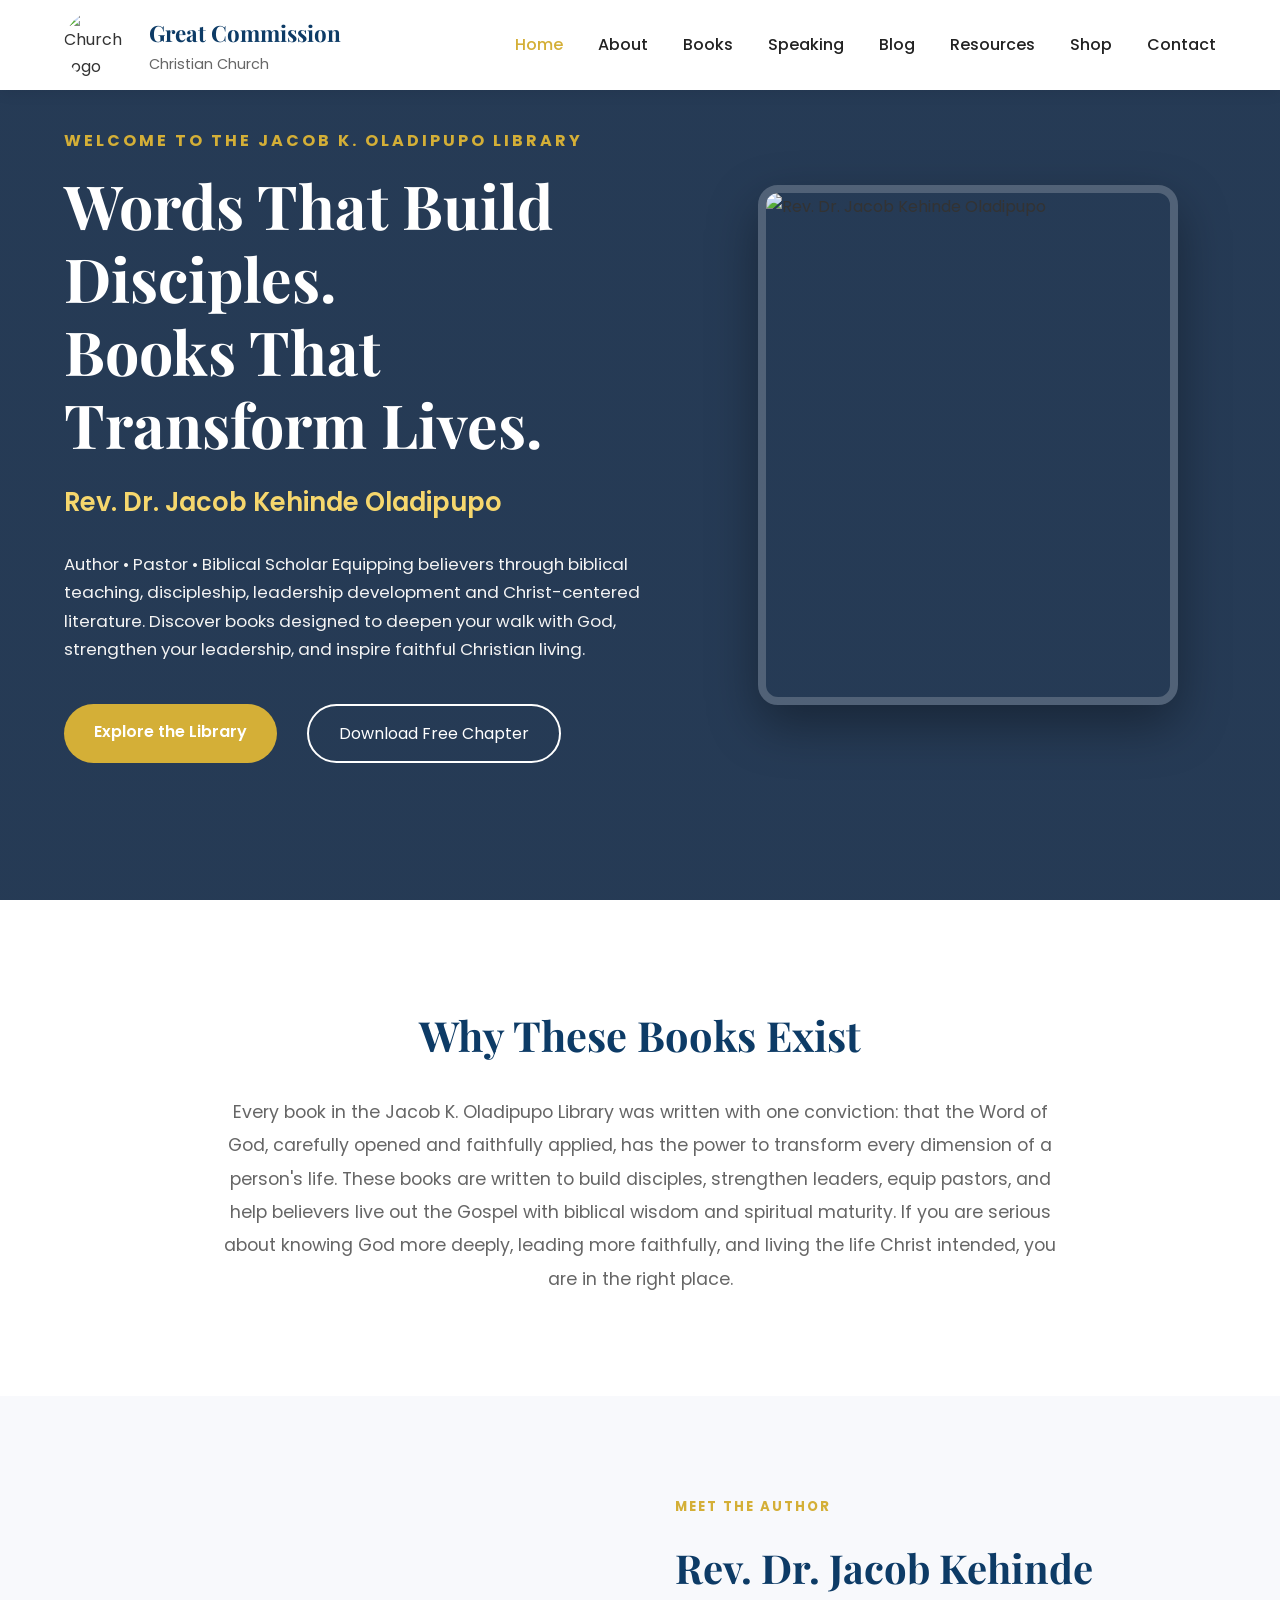
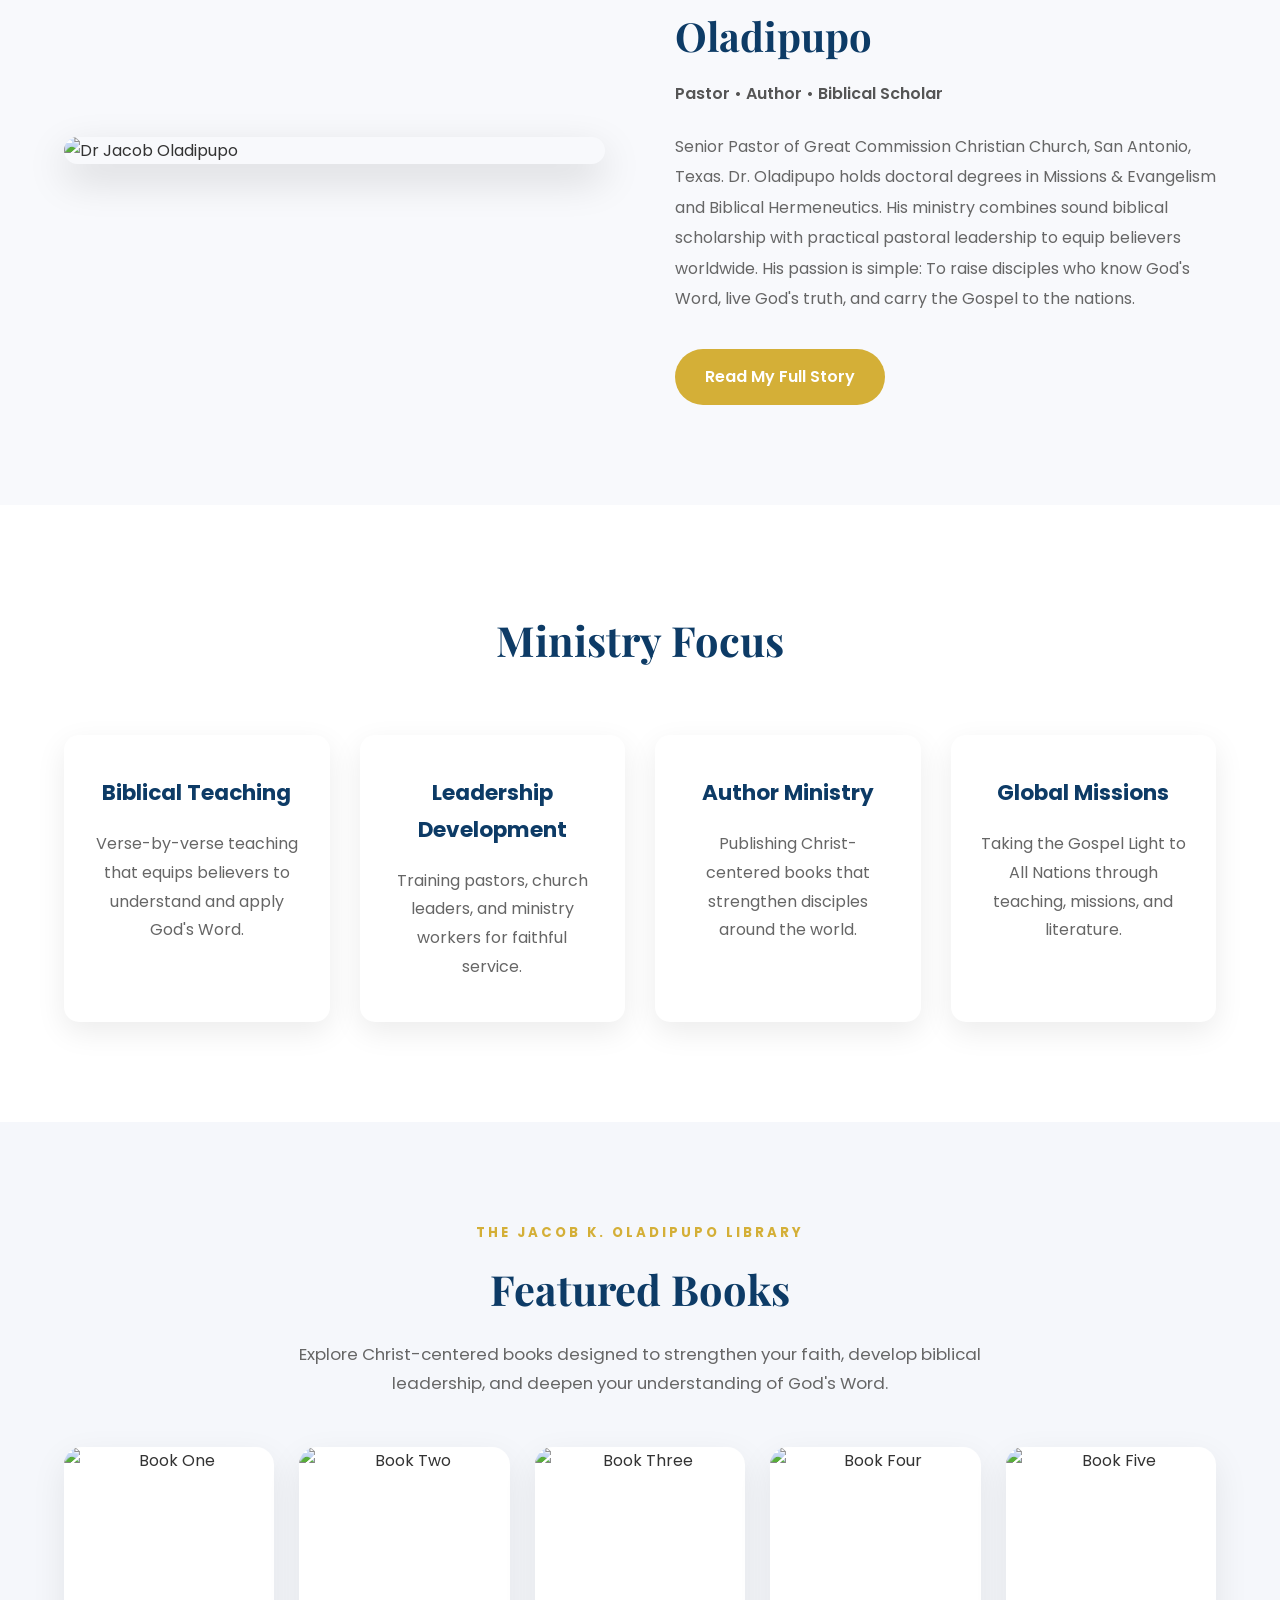
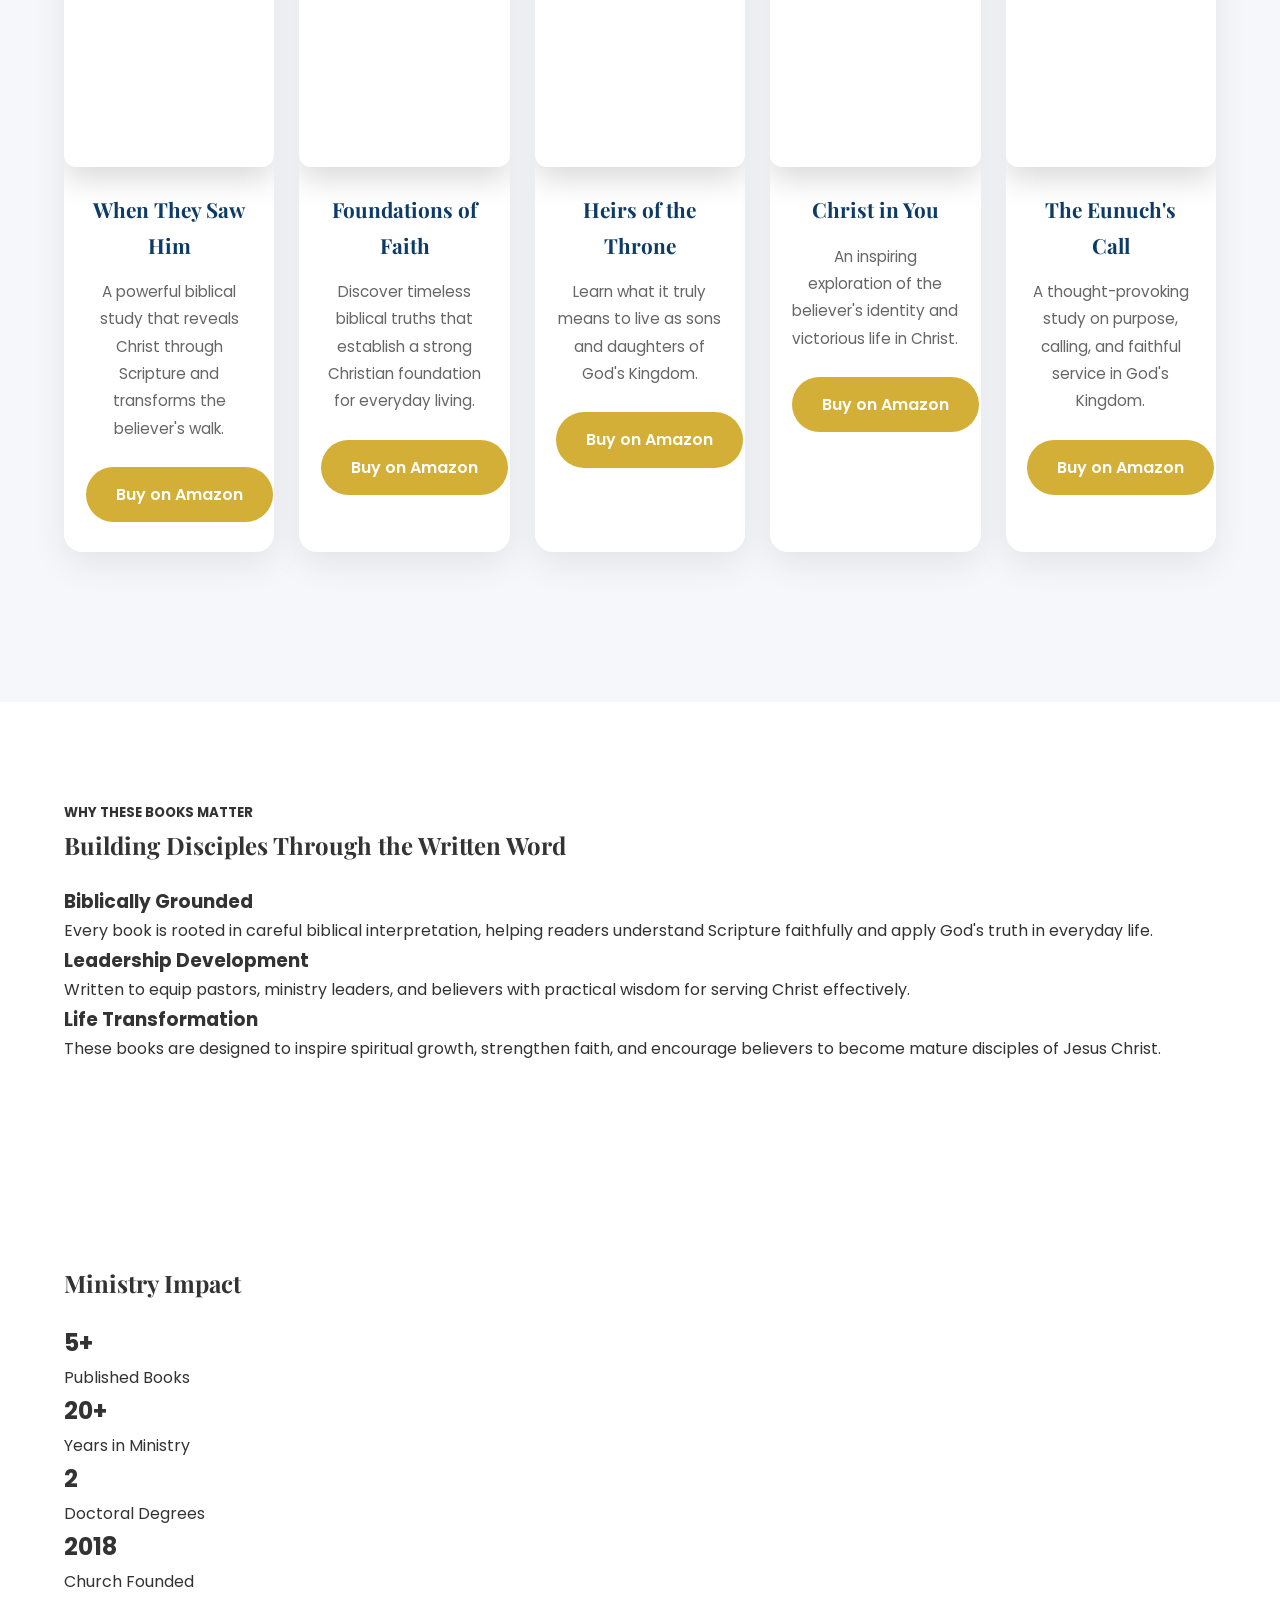
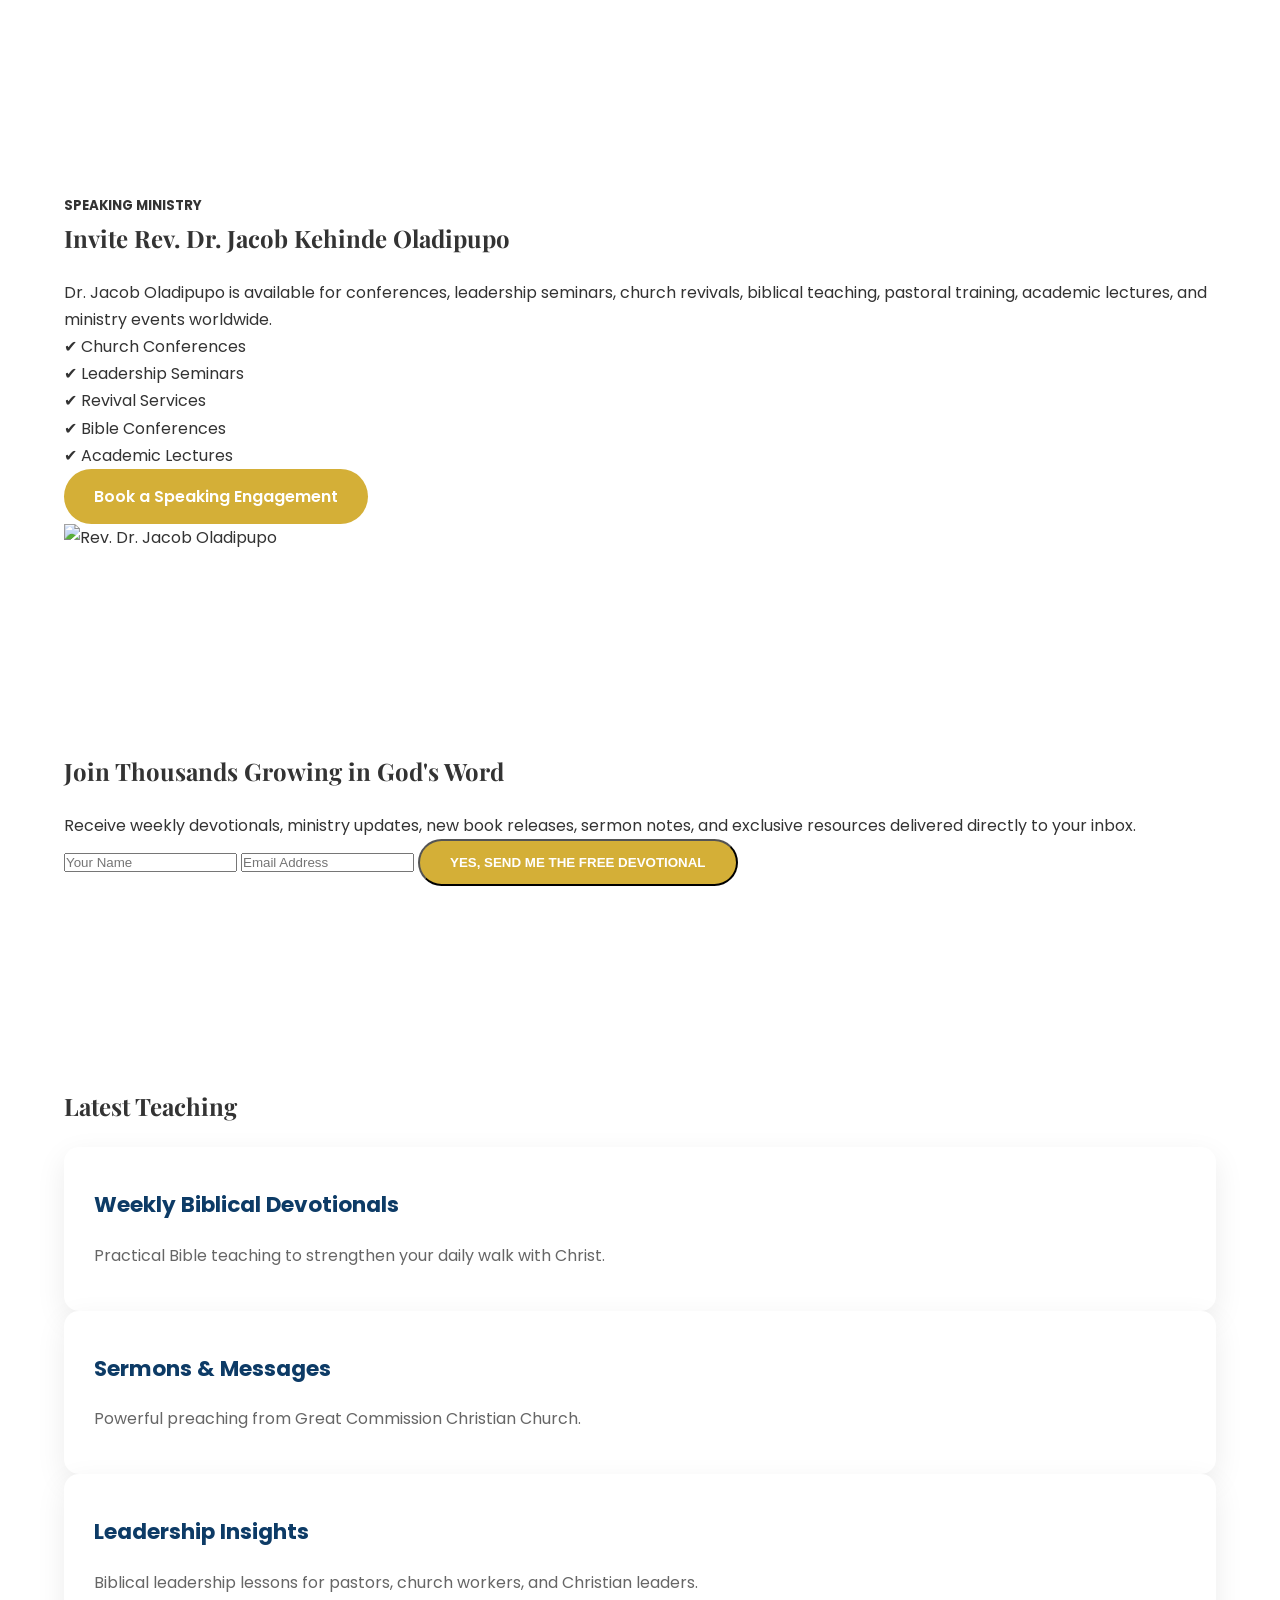
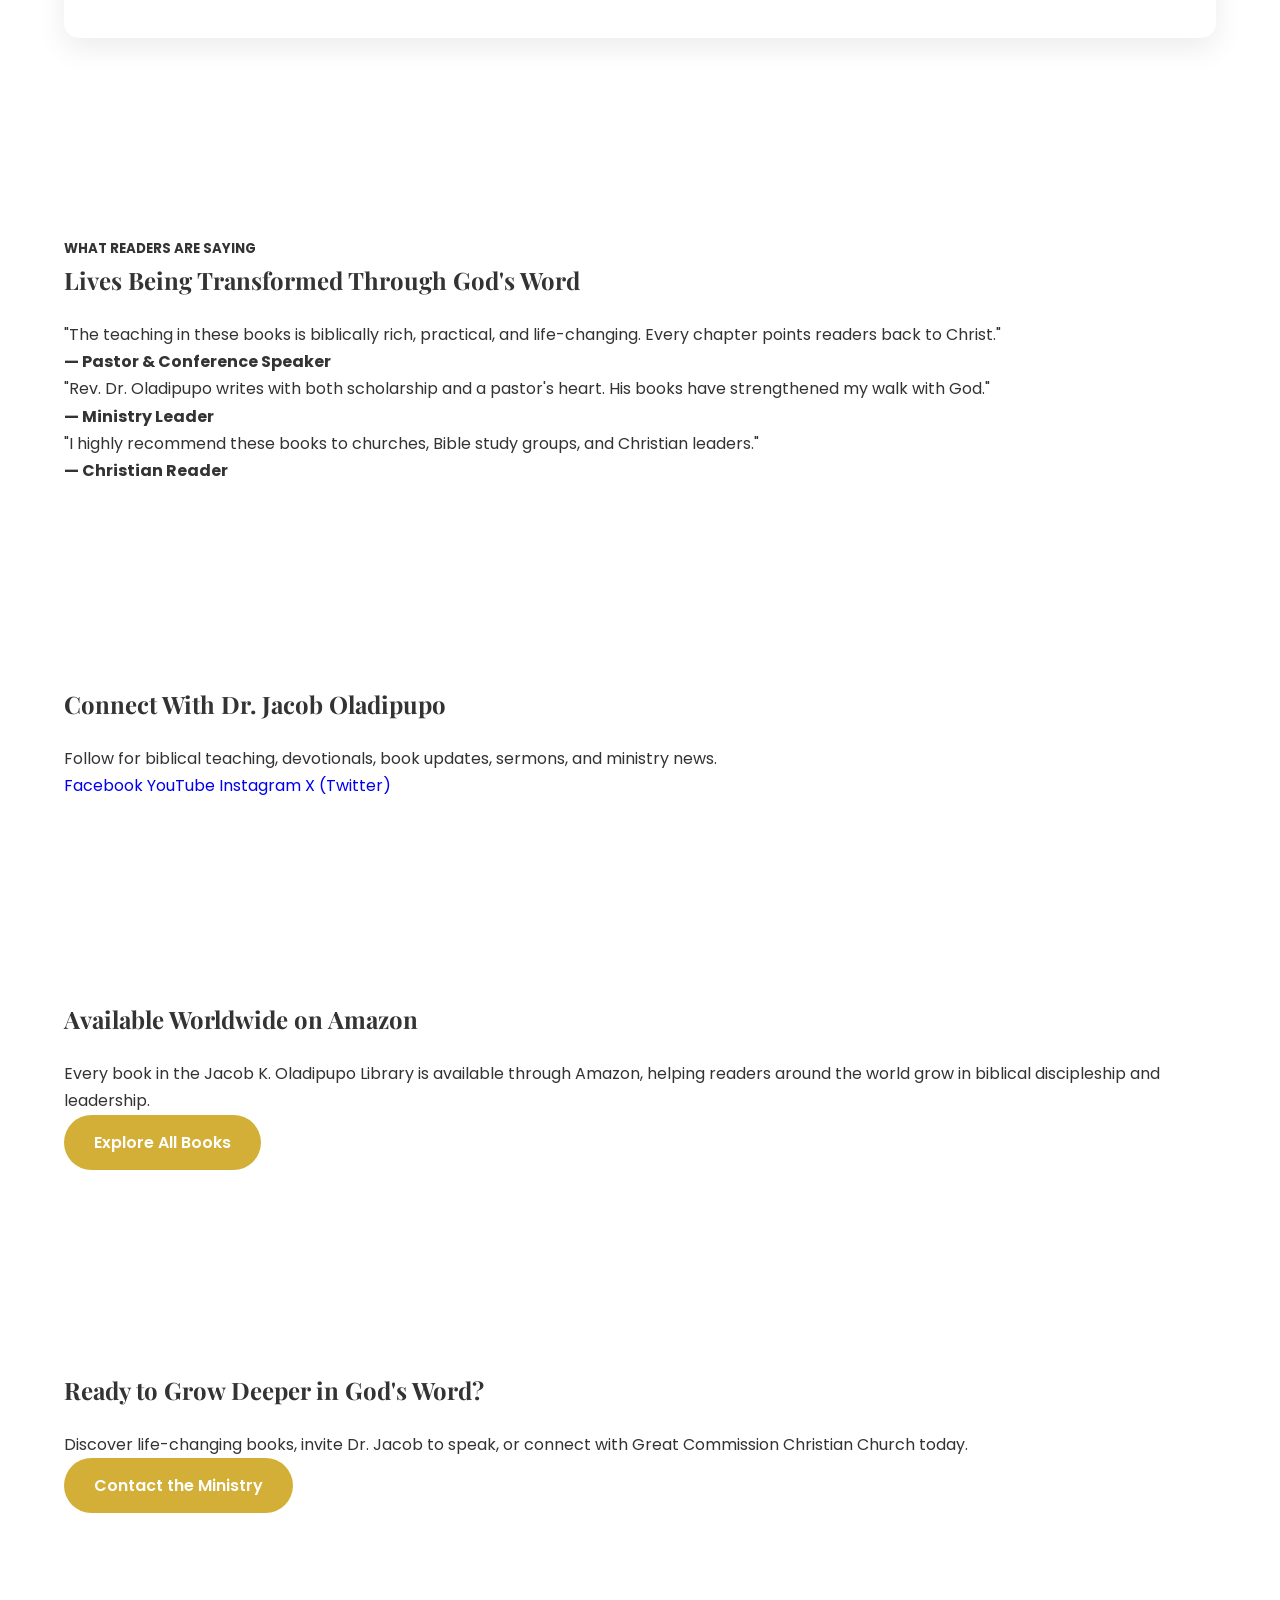
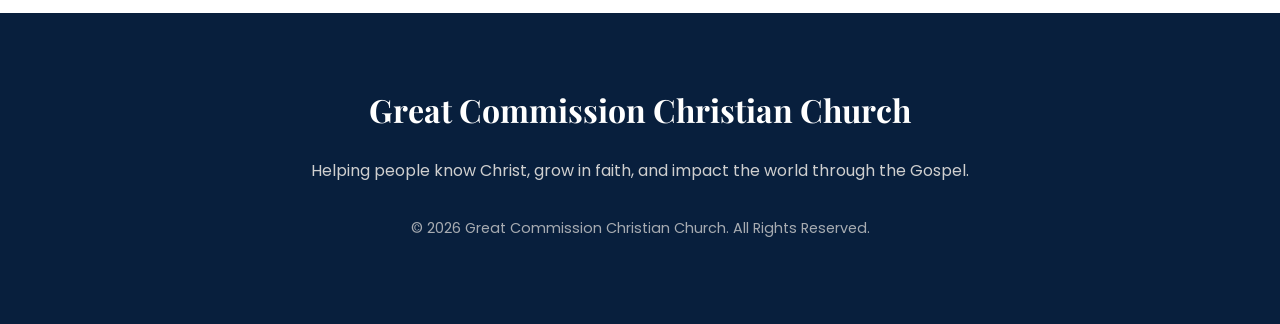
==== commit fd48153f: "Update index.html" ====
--- a/index.html
+++ b/index.html
@@ -580,35 +580,135 @@
 </div>
 
 </section>
+ <!-- ================= TESTIMONIALS ================= -->
+
+<section class="testimonials">
+
+<div class="container">
+
+<h5>WHAT READERS ARE SAYING</h5>
+
+<h2>Lives Being Transformed Through God's Word</h2>
+
+<div class="testimonial-grid">
+
+<div class="testimonial-card">
+
+<p>
+
+"The teaching in these books is biblically rich, practical, and life-changing. Every chapter points readers back to Christ."
+
+</p>
+
+<h4>— Pastor & Conference Speaker</h4>
+
+</div>
+
+<div class="testimonial-card">
+
+<p>
+
+"Rev. Dr. Oladipupo writes with both scholarship and a pastor's heart. His books have strengthened my walk with God."
+
+</p>
+
+<h4>— Ministry Leader</h4>
+
+</div>
+
+<div class="testimonial-card">
+
+<p>
+
+"I highly recommend these books to churches, Bible study groups, and Christian leaders."
+
+</p>
+
+<h4>— Christian Reader</h4>
+
+</div>
+
+</div>
+
+</div>
+
+</section>
+ <section class="social-section">
+
+<div class="container">
+
+<h2>Connect With Dr. Jacob Oladipupo</h2>
+
+<p>
+
+Follow for biblical teaching, devotionals, book updates, sermons, and ministry news.
+
+</p>
+
+<div class="social-buttons">
+
+<a href="#">Facebook</a>
+
+<a href="#">YouTube</a>
+
+<a href="#">Instagram</a>
+
+<a href="#">X (Twitter)</a>
+
+</div>
+
+</div>
+
+</section>
+ <section class="amazon-section">
+
+<div class="container">
+
+<h2>Available Worldwide on Amazon</h2>
+
+<p>
+
+Every book in the Jacob K. Oladipupo Library is available through Amazon, helping readers around the world grow in biblical discipleship and leadership.
+
+</p>
+
+<a href="books.html" class="btn">
+
+Explore All Books
+
+</a>
+
+</div>
+
+</section>
+<!-- ================= CONTACT ================= -->
+
+ <section class="contact-banner">
+
+<div class="container">
+
+<h2>Ready to Grow Deeper in God's Word?</h2>
+
+<p>
+
+Discover life-changing books, invite Dr. Jacob to speak, or connect with Great Commission Christian Church today.
+
+</p>
+
+<a href="contact.html" class="btn">
+
+Contact the Ministry
+
+</a>
+
+</div>
+
+</section>
+
  
-<!-- ================= CONTACT ================= -->
-
- <section class="contact-banner">
-
-<div class="container">
-
-<h2>Ready to Grow Deeper in God's Word?</h2>
-
-<p>
-
-Discover life-changing books, invite Dr. Jacob to speak, or connect with Great Commission Christian Church today.
-
-</p>
-
-<a href="contact.html" class="btn">
-
-Contact the Ministry
-
-</a>
-
-</div>
-
-</section>
 
  
 
- 
-
 <!-- ================= FOOTER ================= -->
 
 <footer>
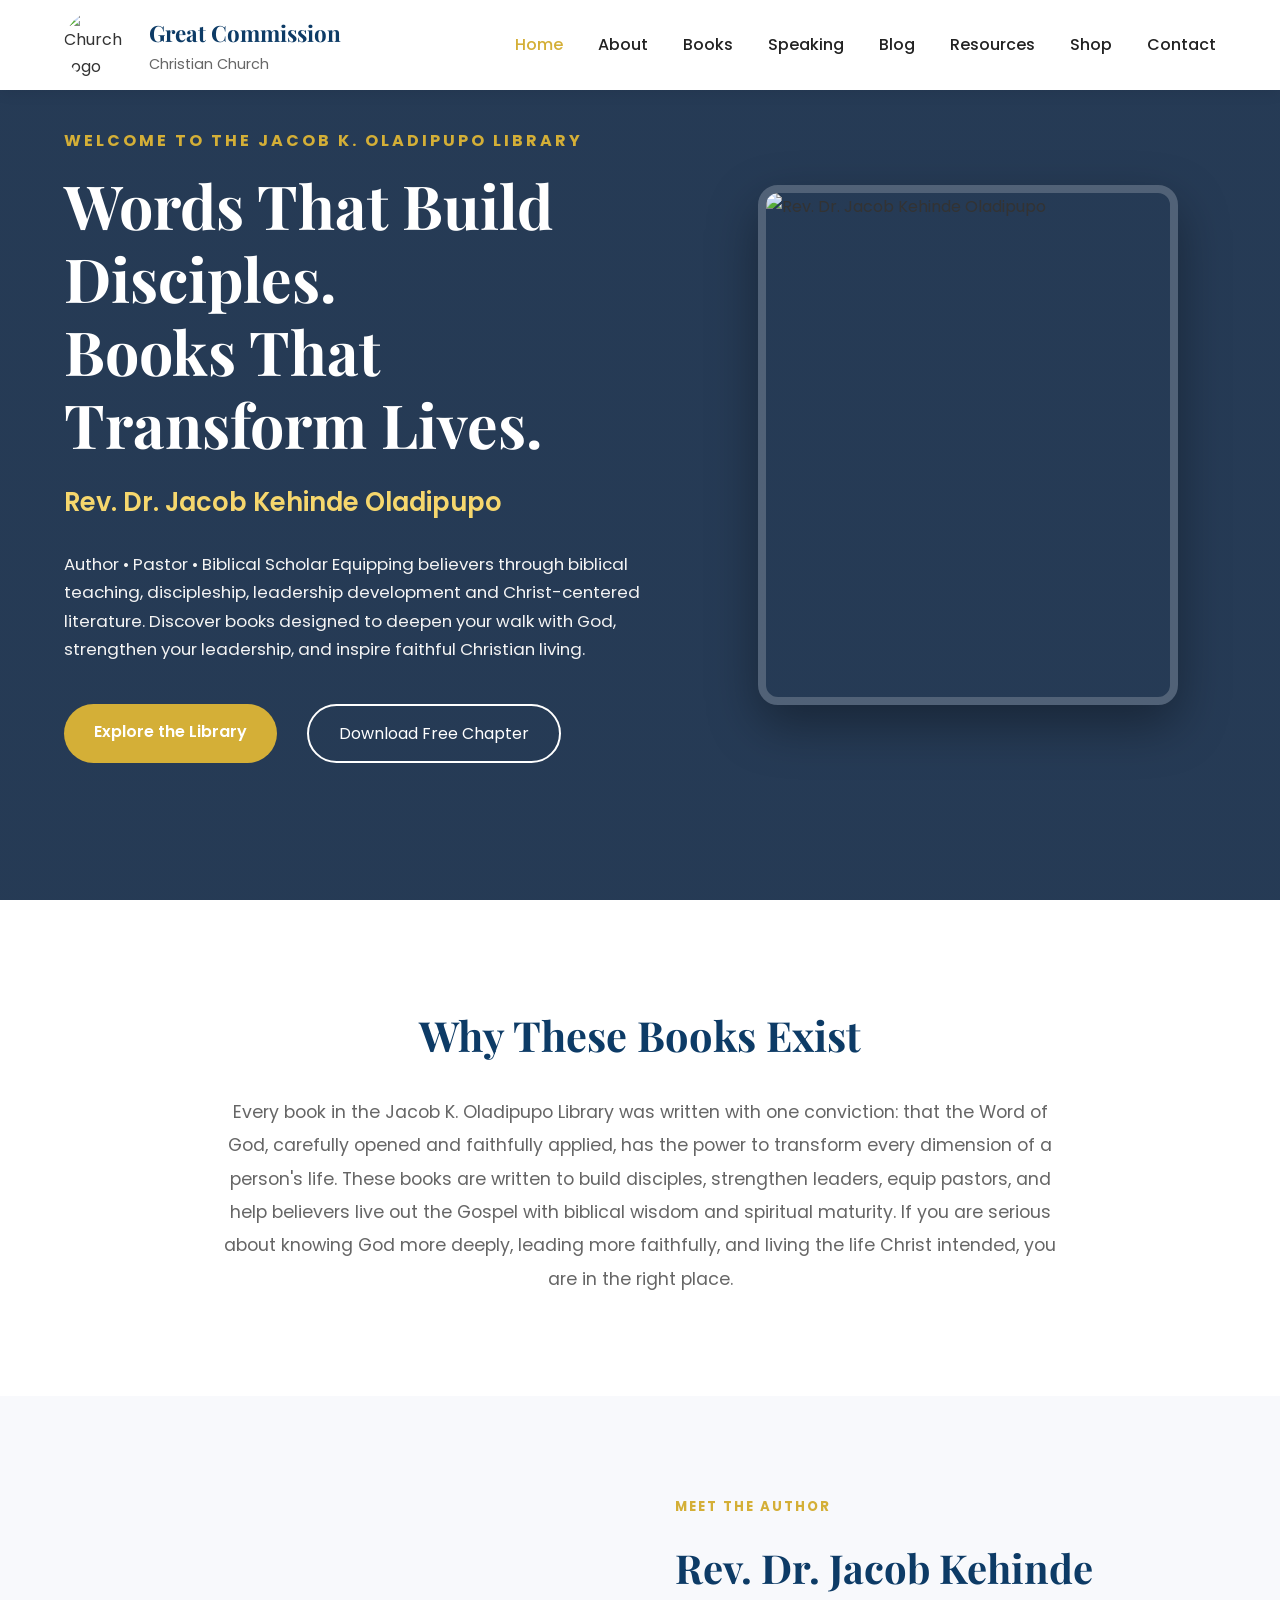
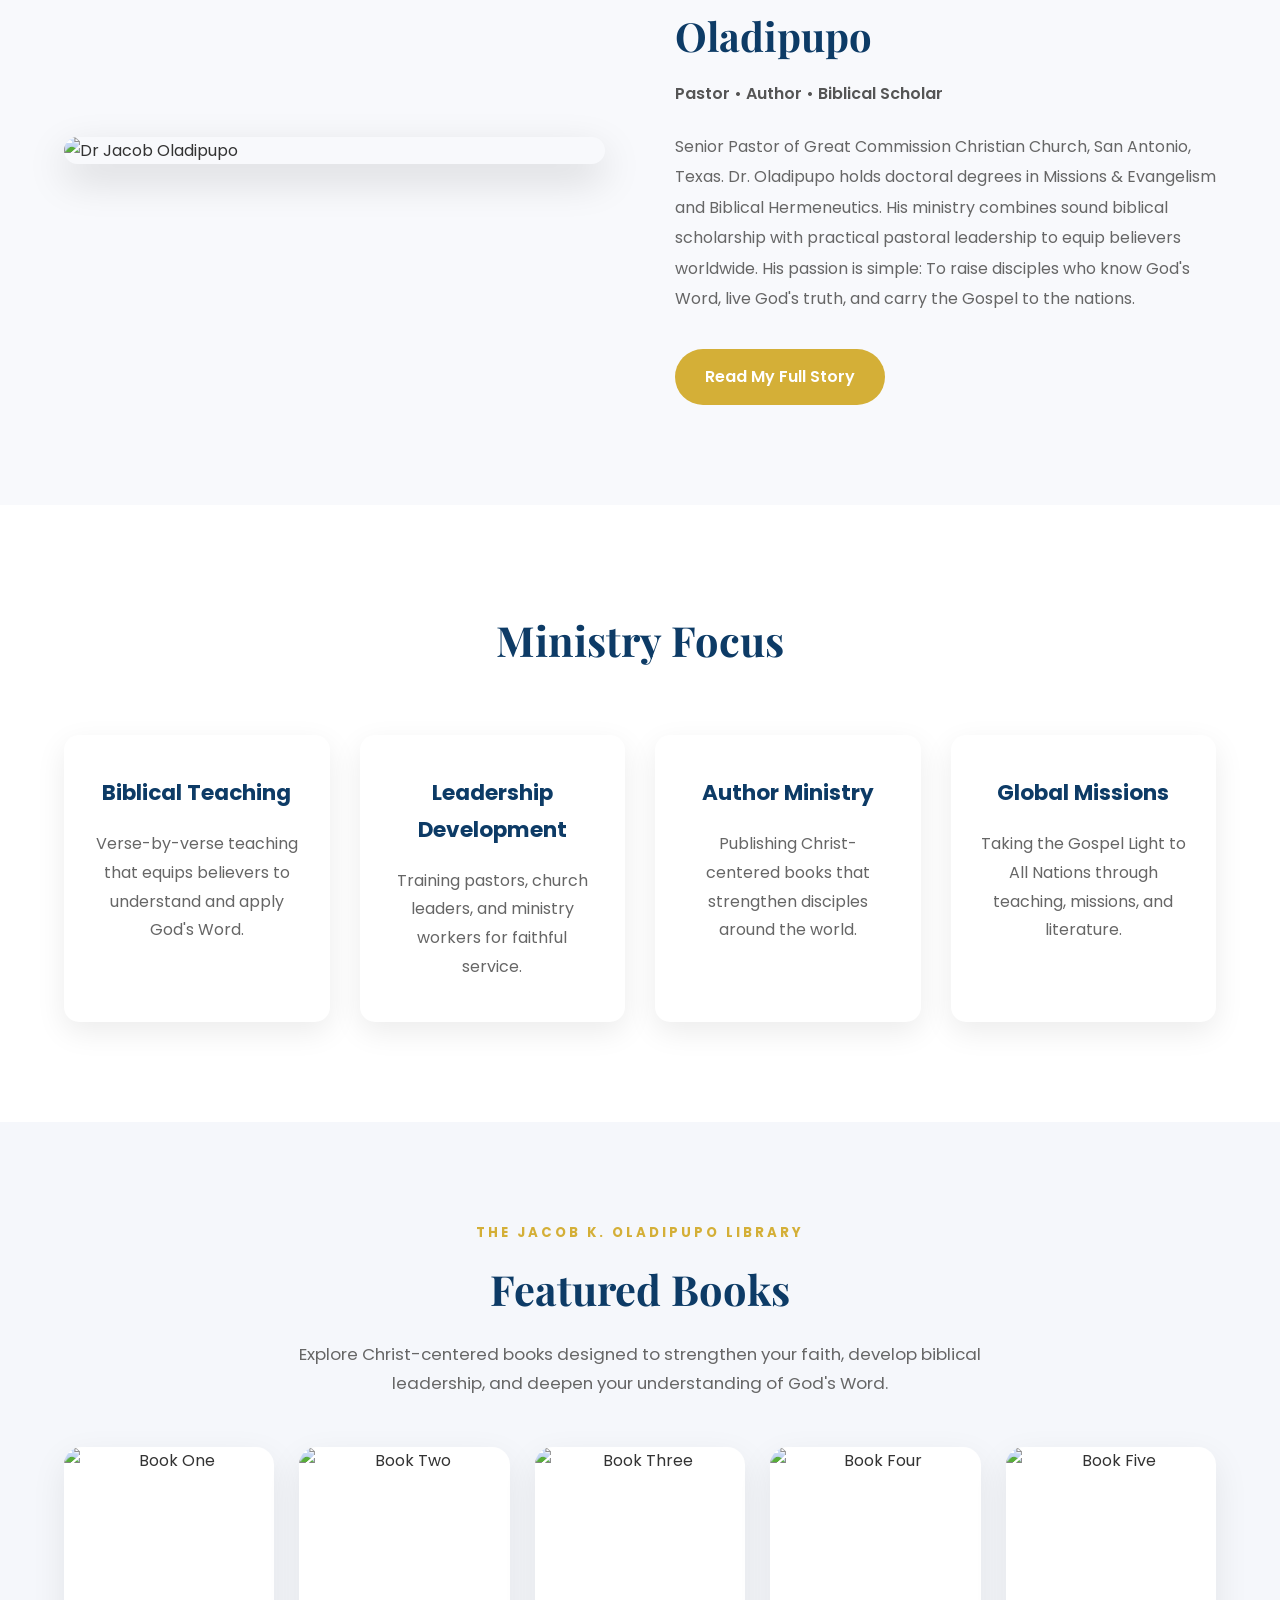
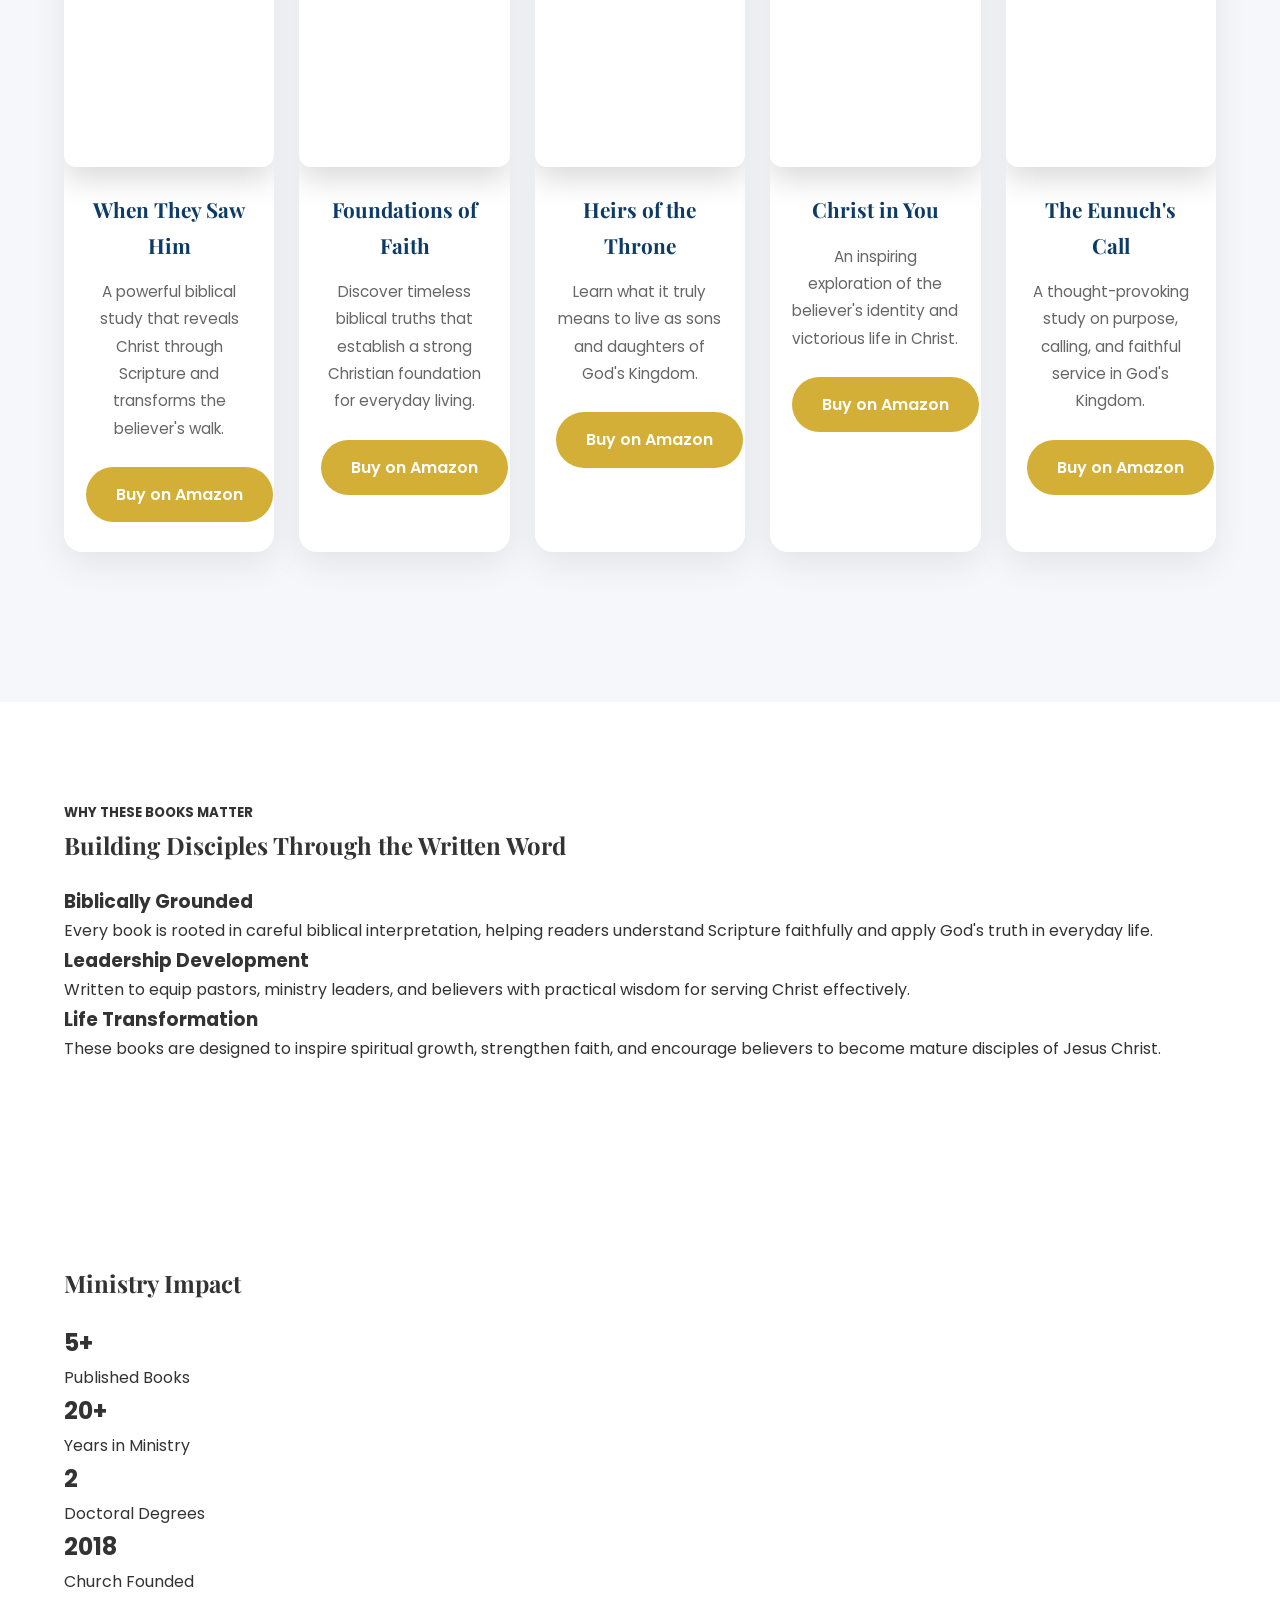
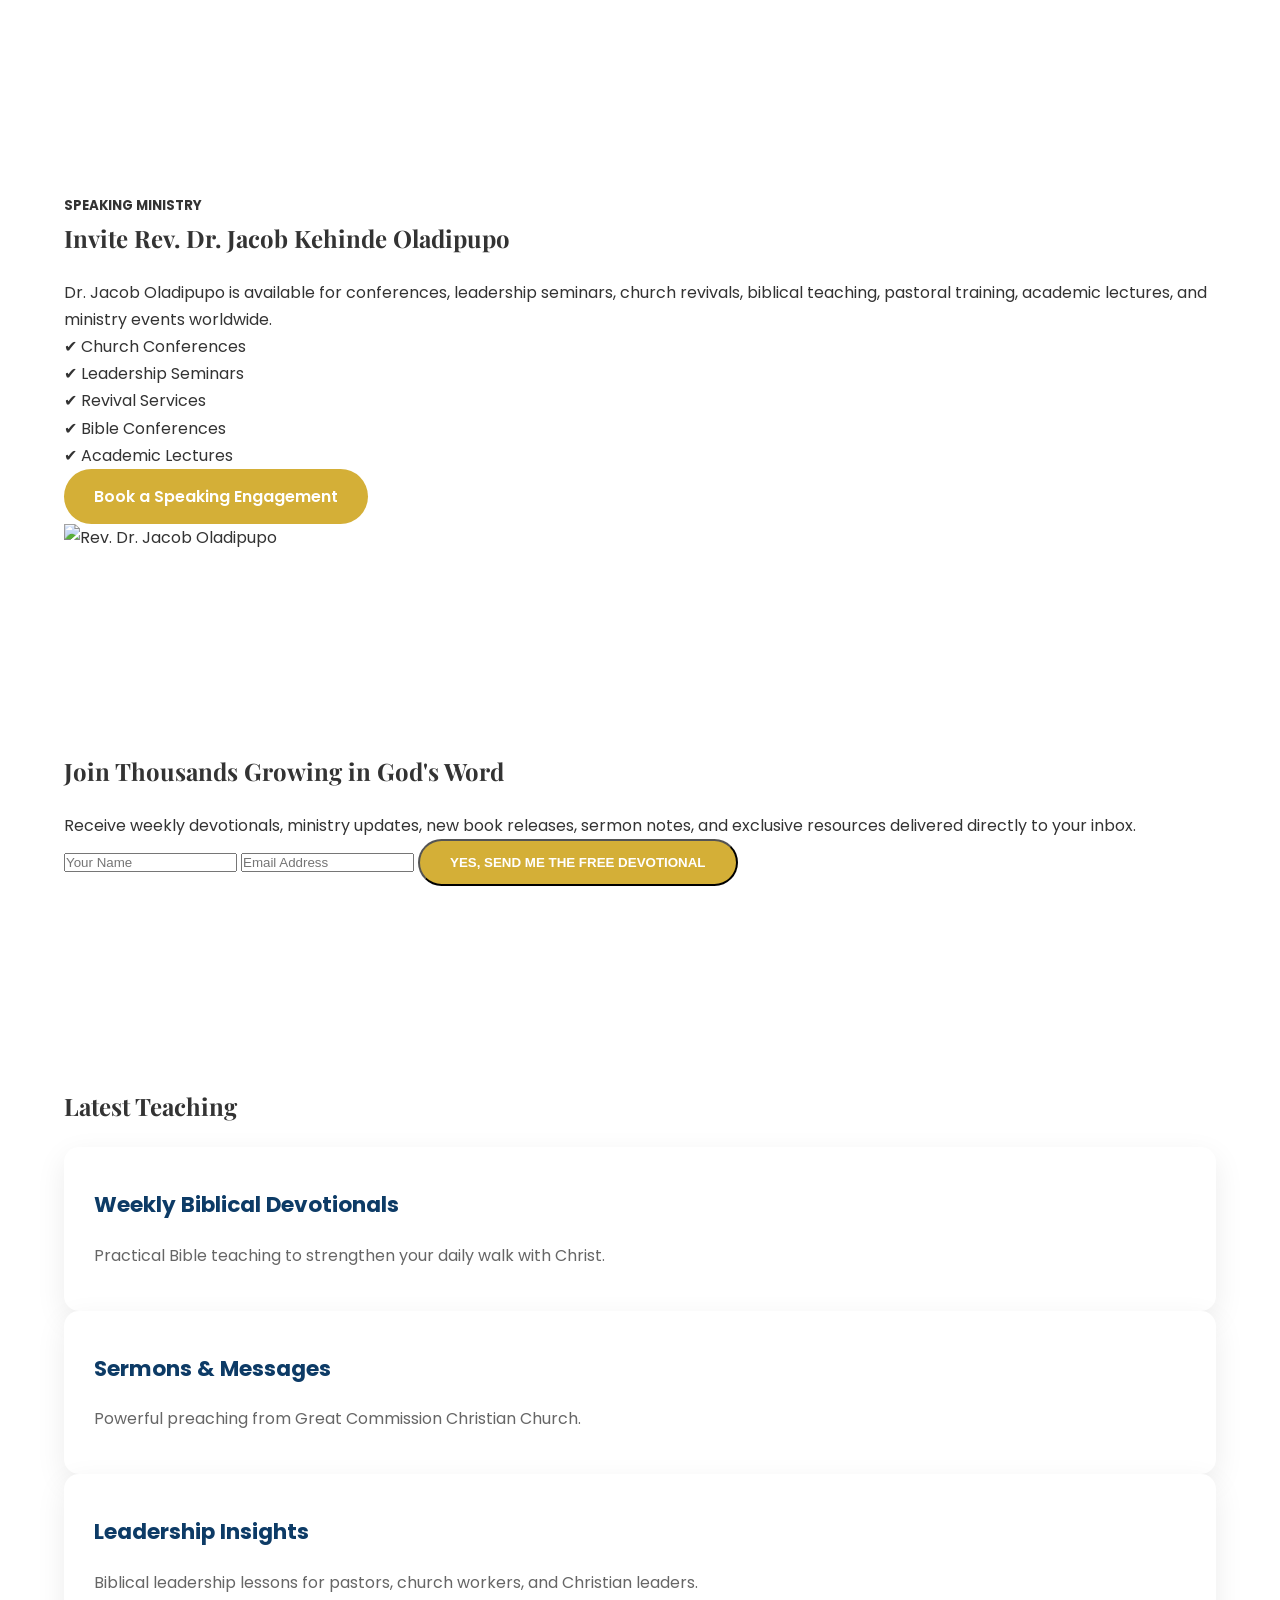
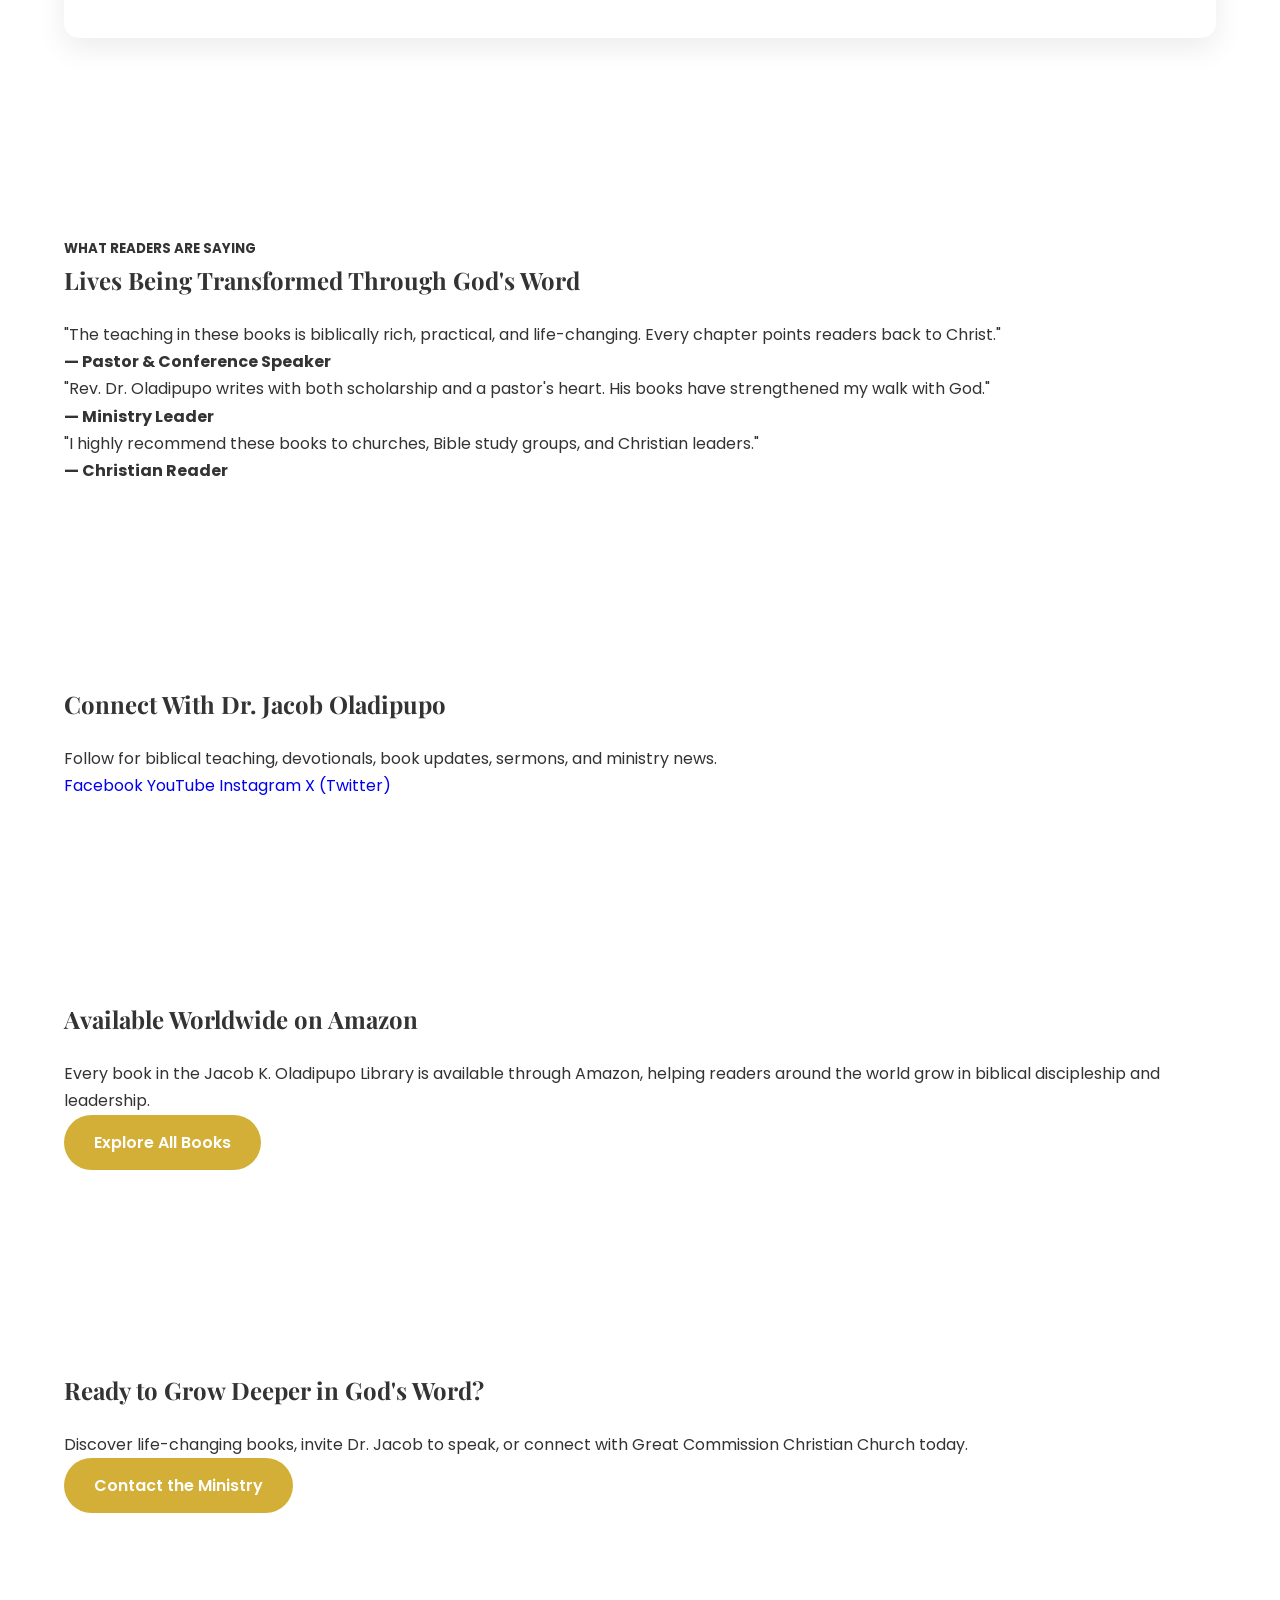
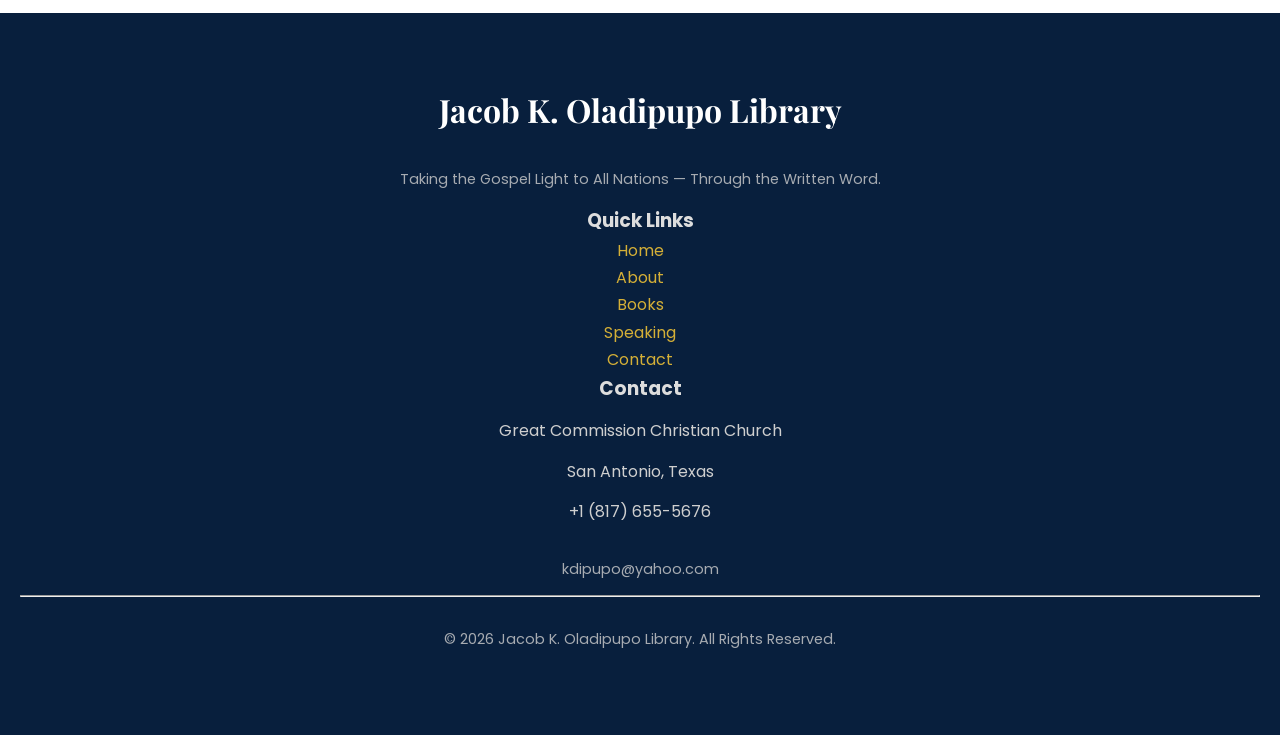
==== commit bde95abf: "Update index.html" ====
--- a/index.html
+++ b/index.html
@@ -710,31 +710,82 @@
  
 
 <!-- ================= FOOTER ================= -->
-
 <footer>
 
-<div class="container">
-
-<h2>Great Commission Christian Church</h2>
-
-<p>
-
-Helping people know Christ, grow in faith, and impact the world through the Gospel.
-
-</p>
-
-<p>
-
-© 2026 Great Commission Christian Church. All Rights Reserved.
-
-</p>
-
-</div>
+<div class="container footer-grid">
+
+<div>
+
+<h2>Jacob K. Oladipupo Library</h2>
+
+<p>
+
+Taking the Gospel Light to All Nations — Through the Written Word.
+
+</p>
+
+</div>
+
+<div>
+
+<h3>Quick Links</h3>
+
+<ul>
+
+<li><a href="index.html">Home</a></li>
+
+<li><a href="about.html">About</a></li>
+
+<li><a href="books.html">Books</a></li>
+
+<li><a href="speaking.html">Speaking</a></li>
+
+<li><a href="contact.html">Contact</a></li>
+
+</ul>
+
+</div>
+
+<div>
+
+<h3>Contact</h3>
+
+<p>
+
+Great Commission Christian Church
+
+</p>
+
+<p>
+
+San Antonio, Texas
+
+</p>
+
+<p>
+
++1 (817) 655-5676
+
+</p>
+
+<p>
+
+kdipupo@yahoo.com
+
+</p>
+
+</div>
+
+</div>
+
+<hr>
+
+<p class="copyright">
+
+© 2026 Jacob K. Oladipupo Library. All Rights Reserved.
+
+</p>
 
 </footer>
-
-<script src="js/script.js"></script>
-
-</body>
-
-</html>
+ 
+ 
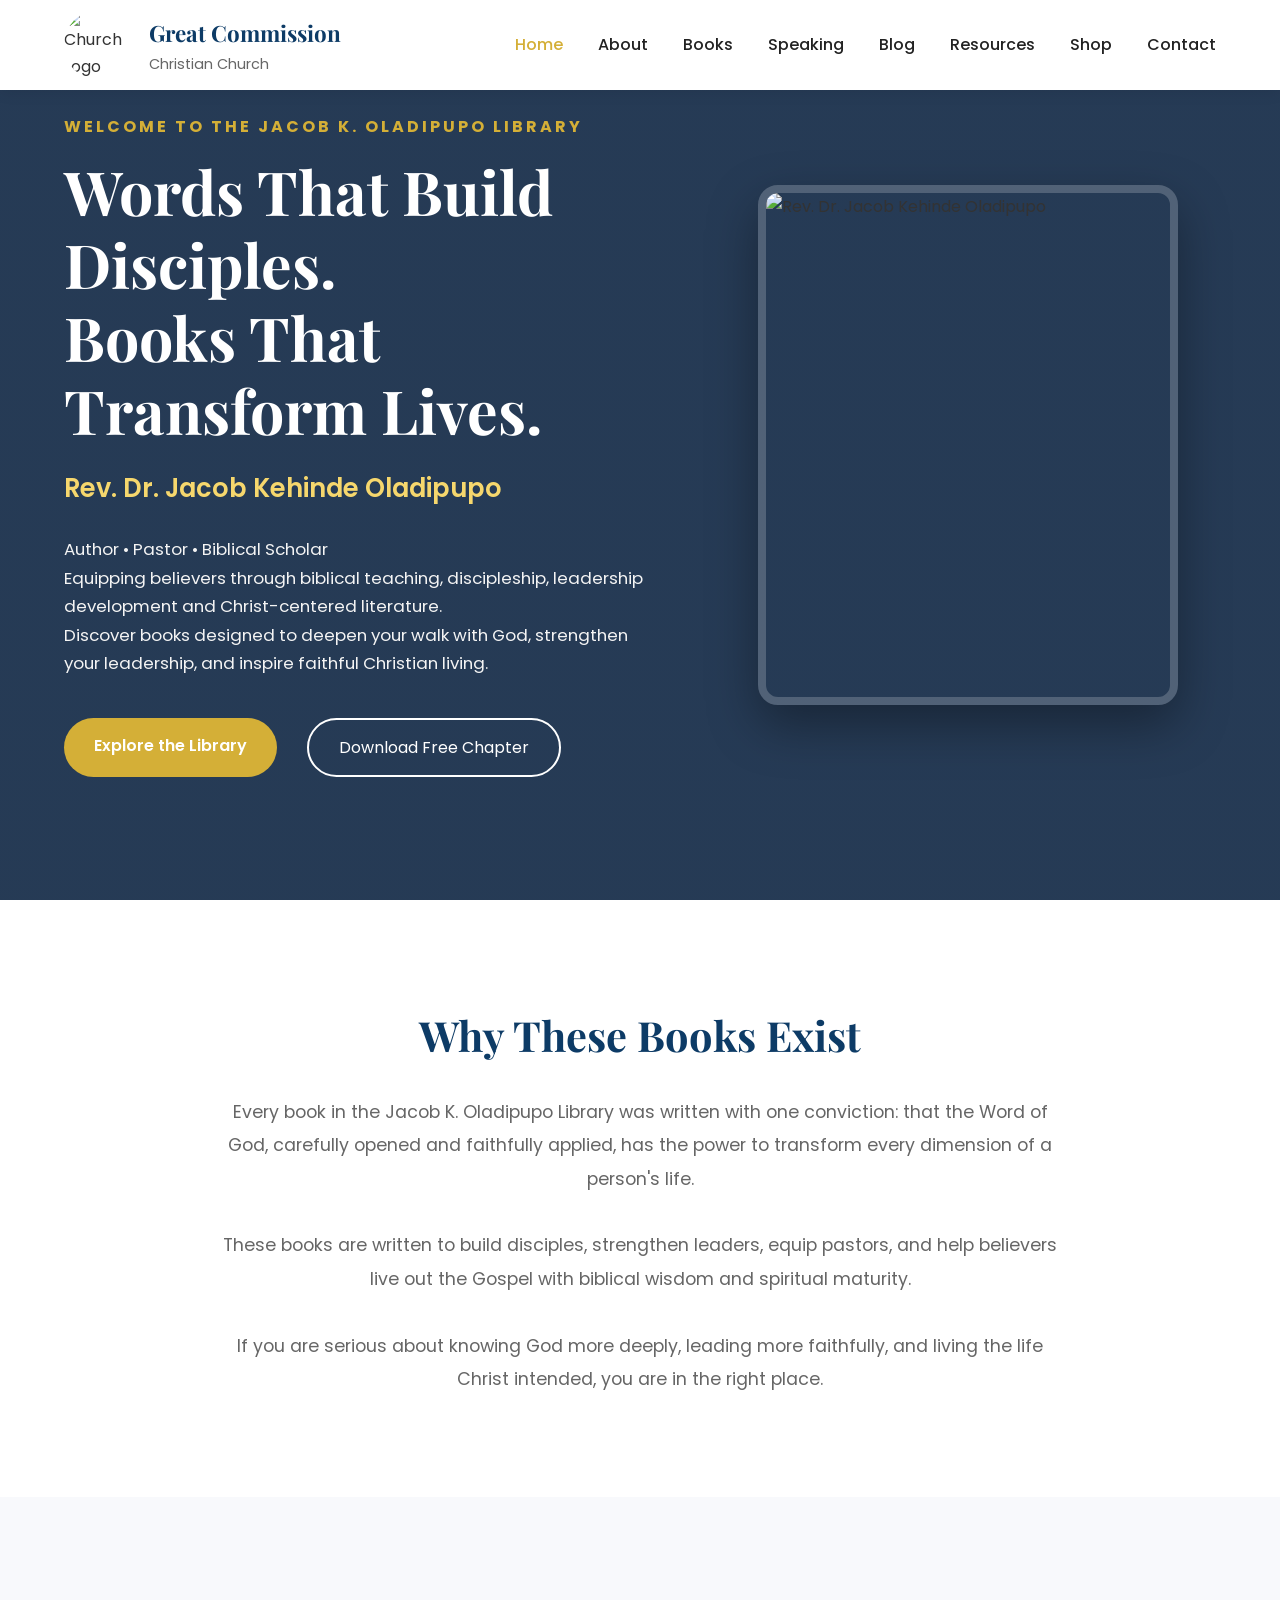
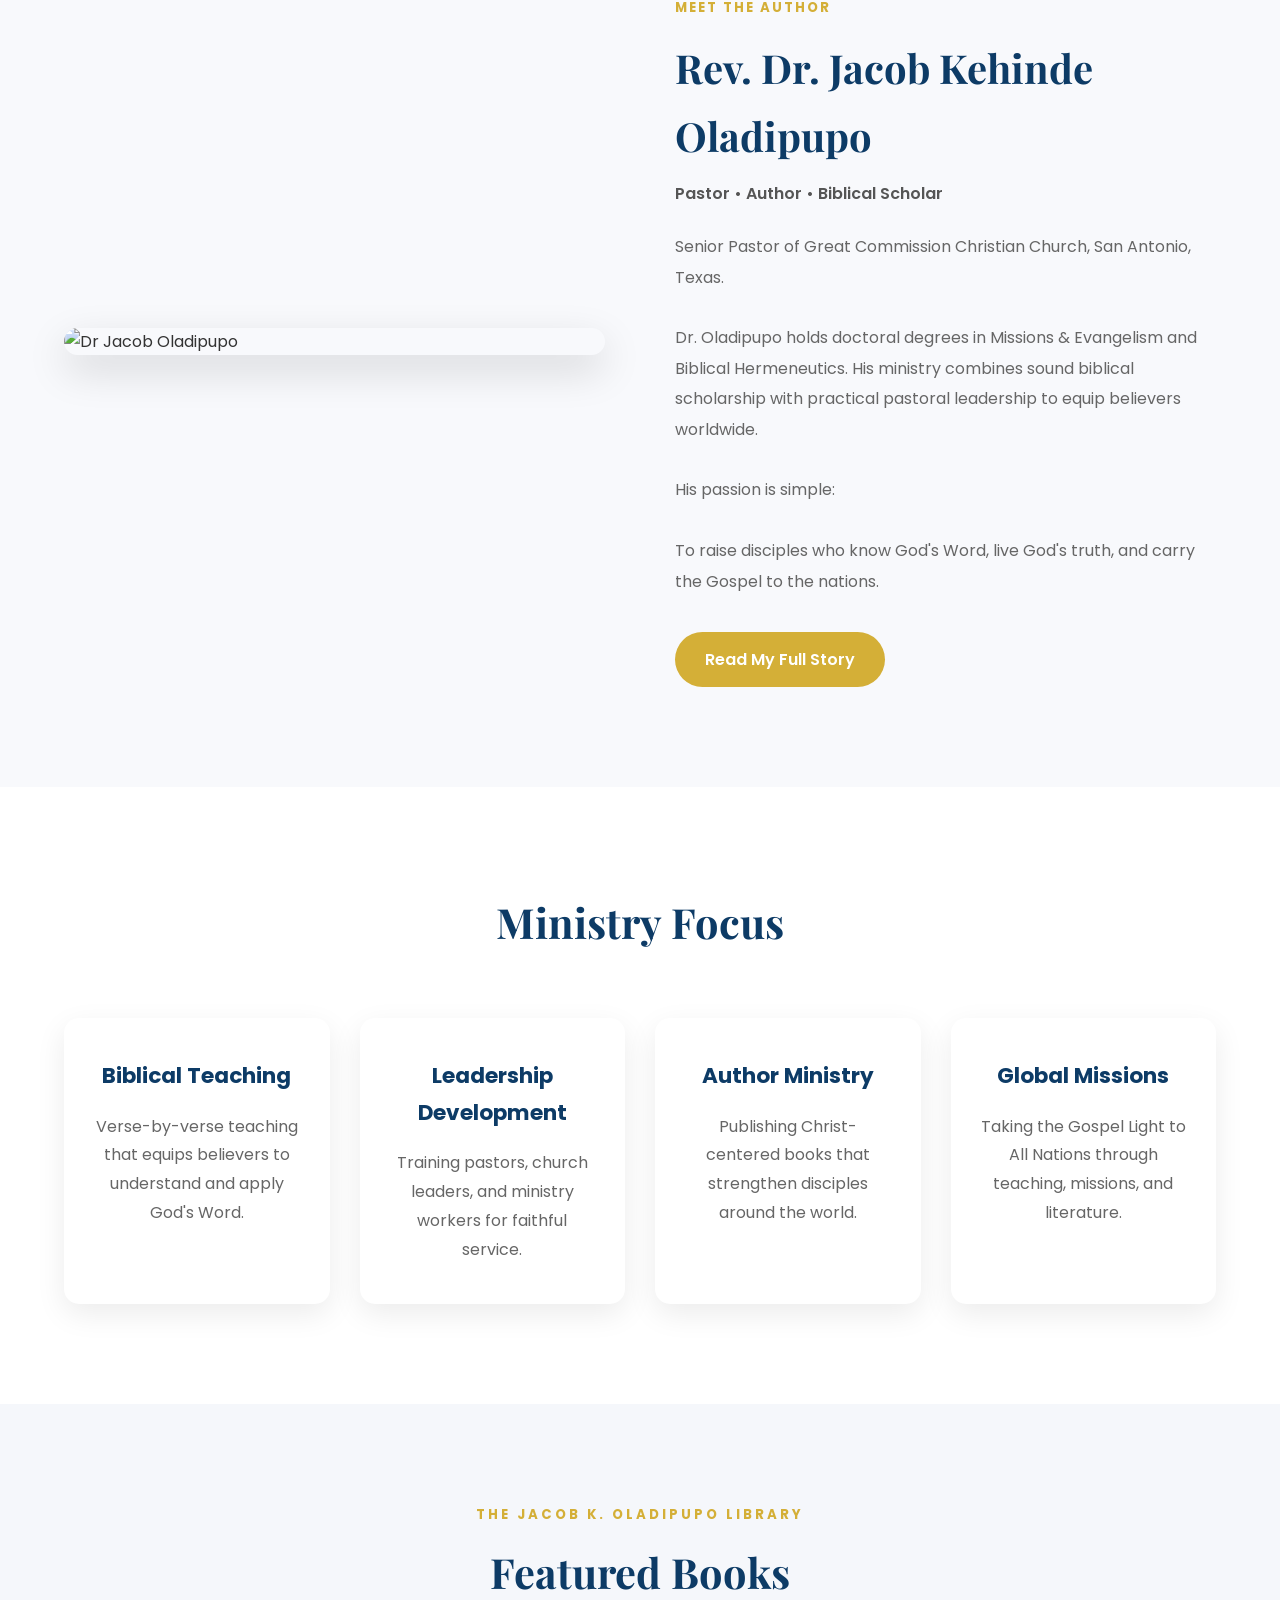
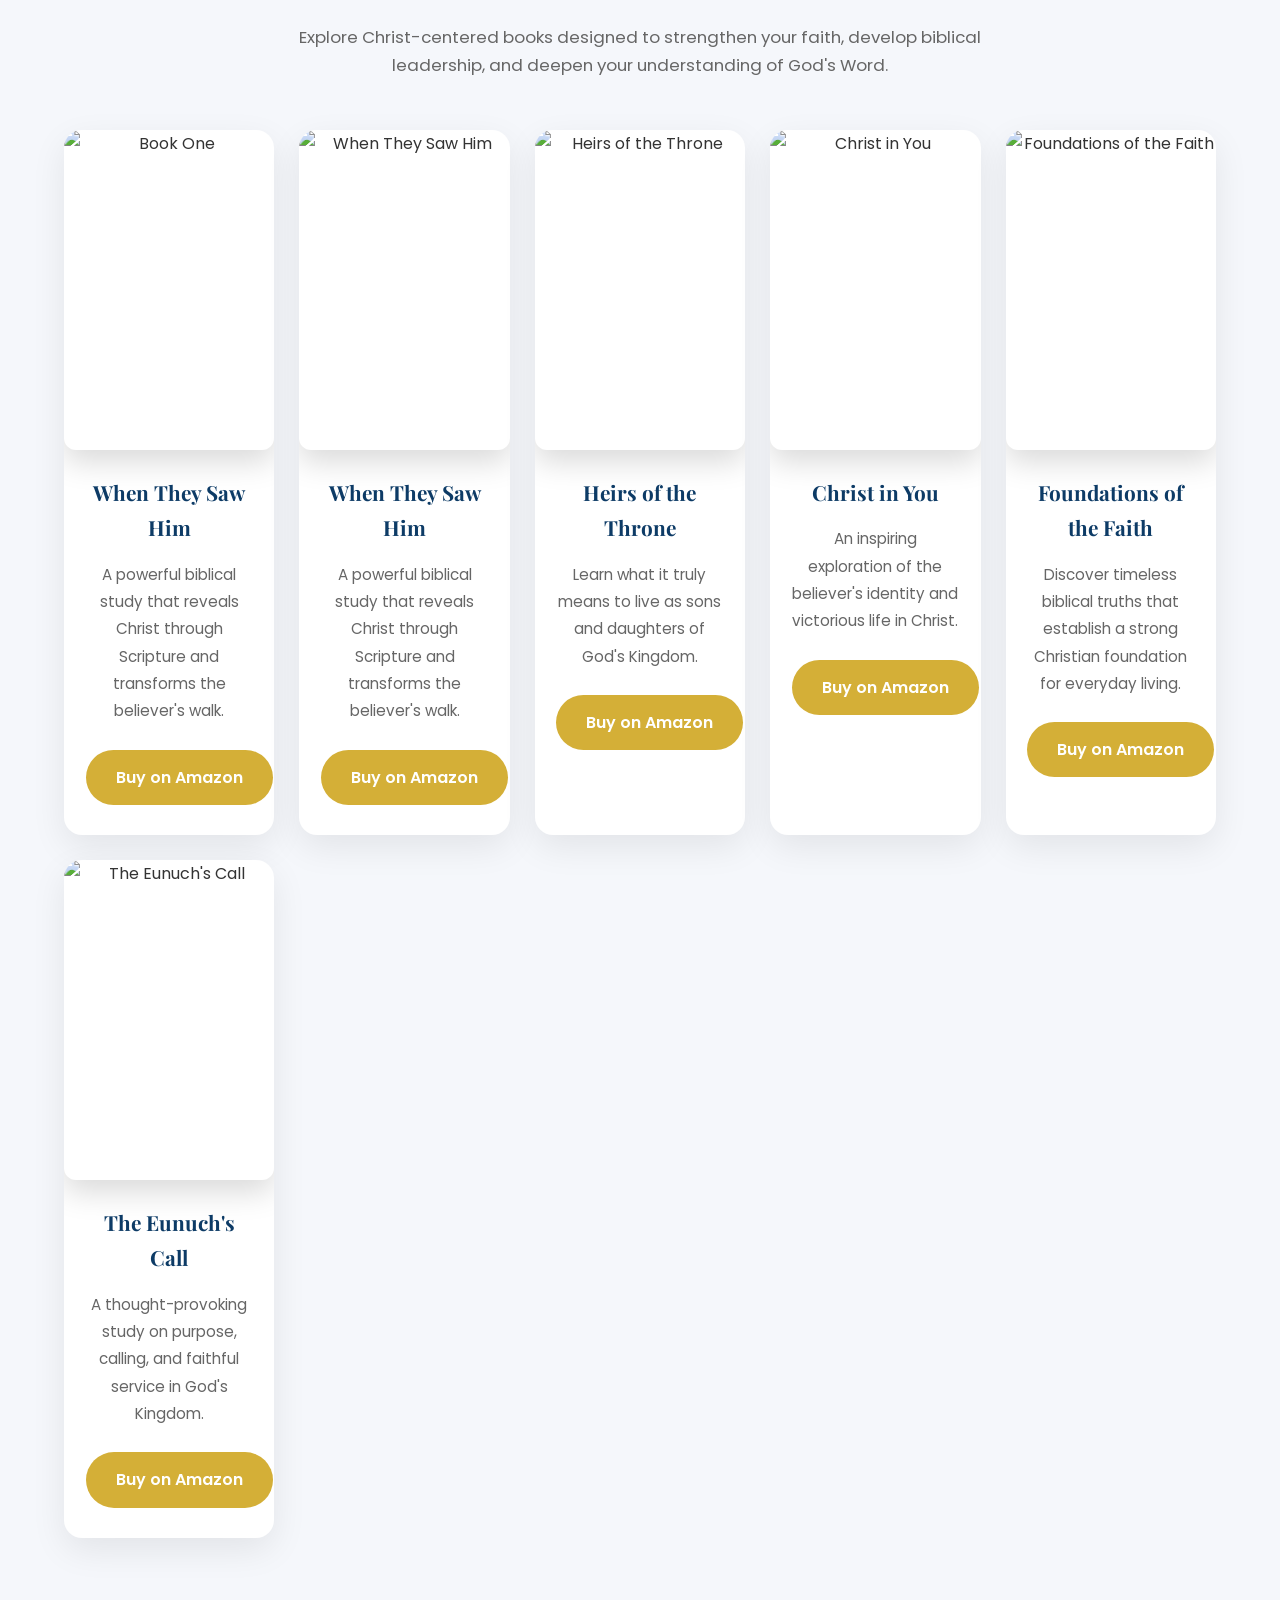
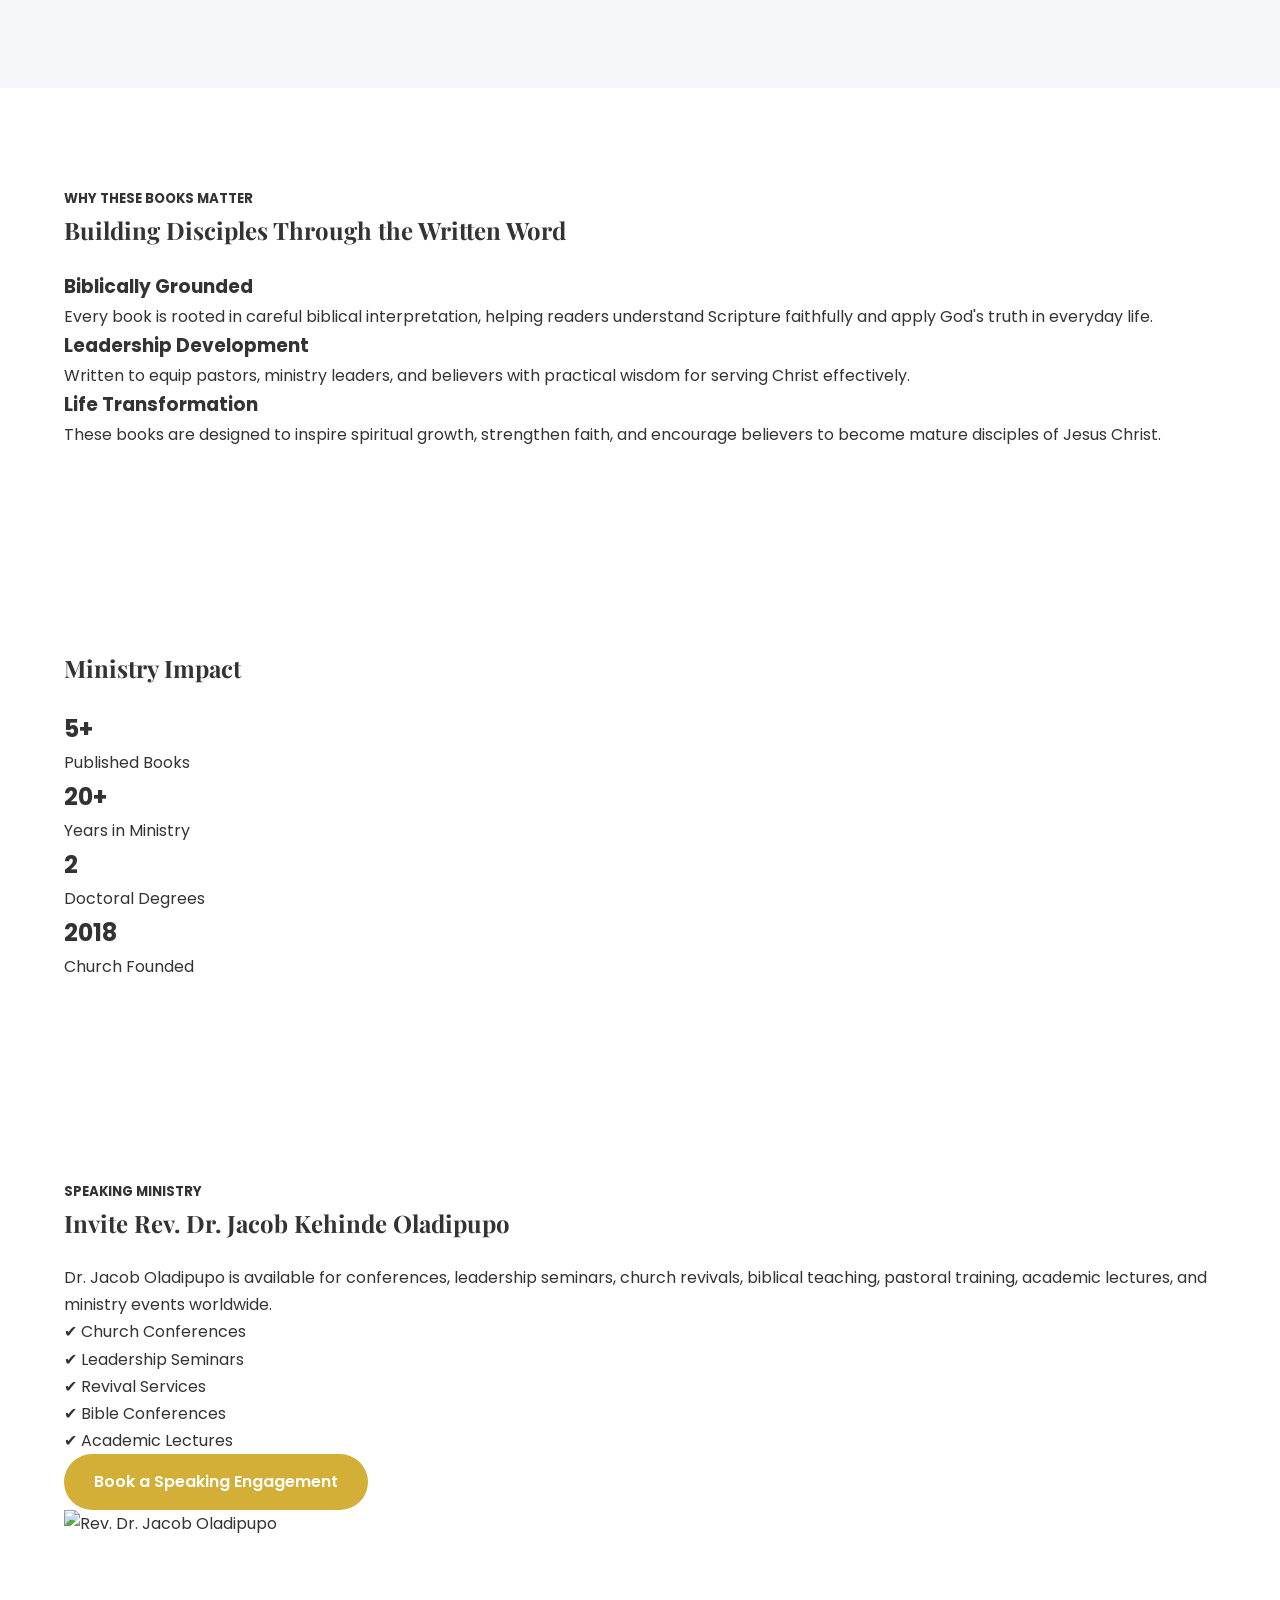
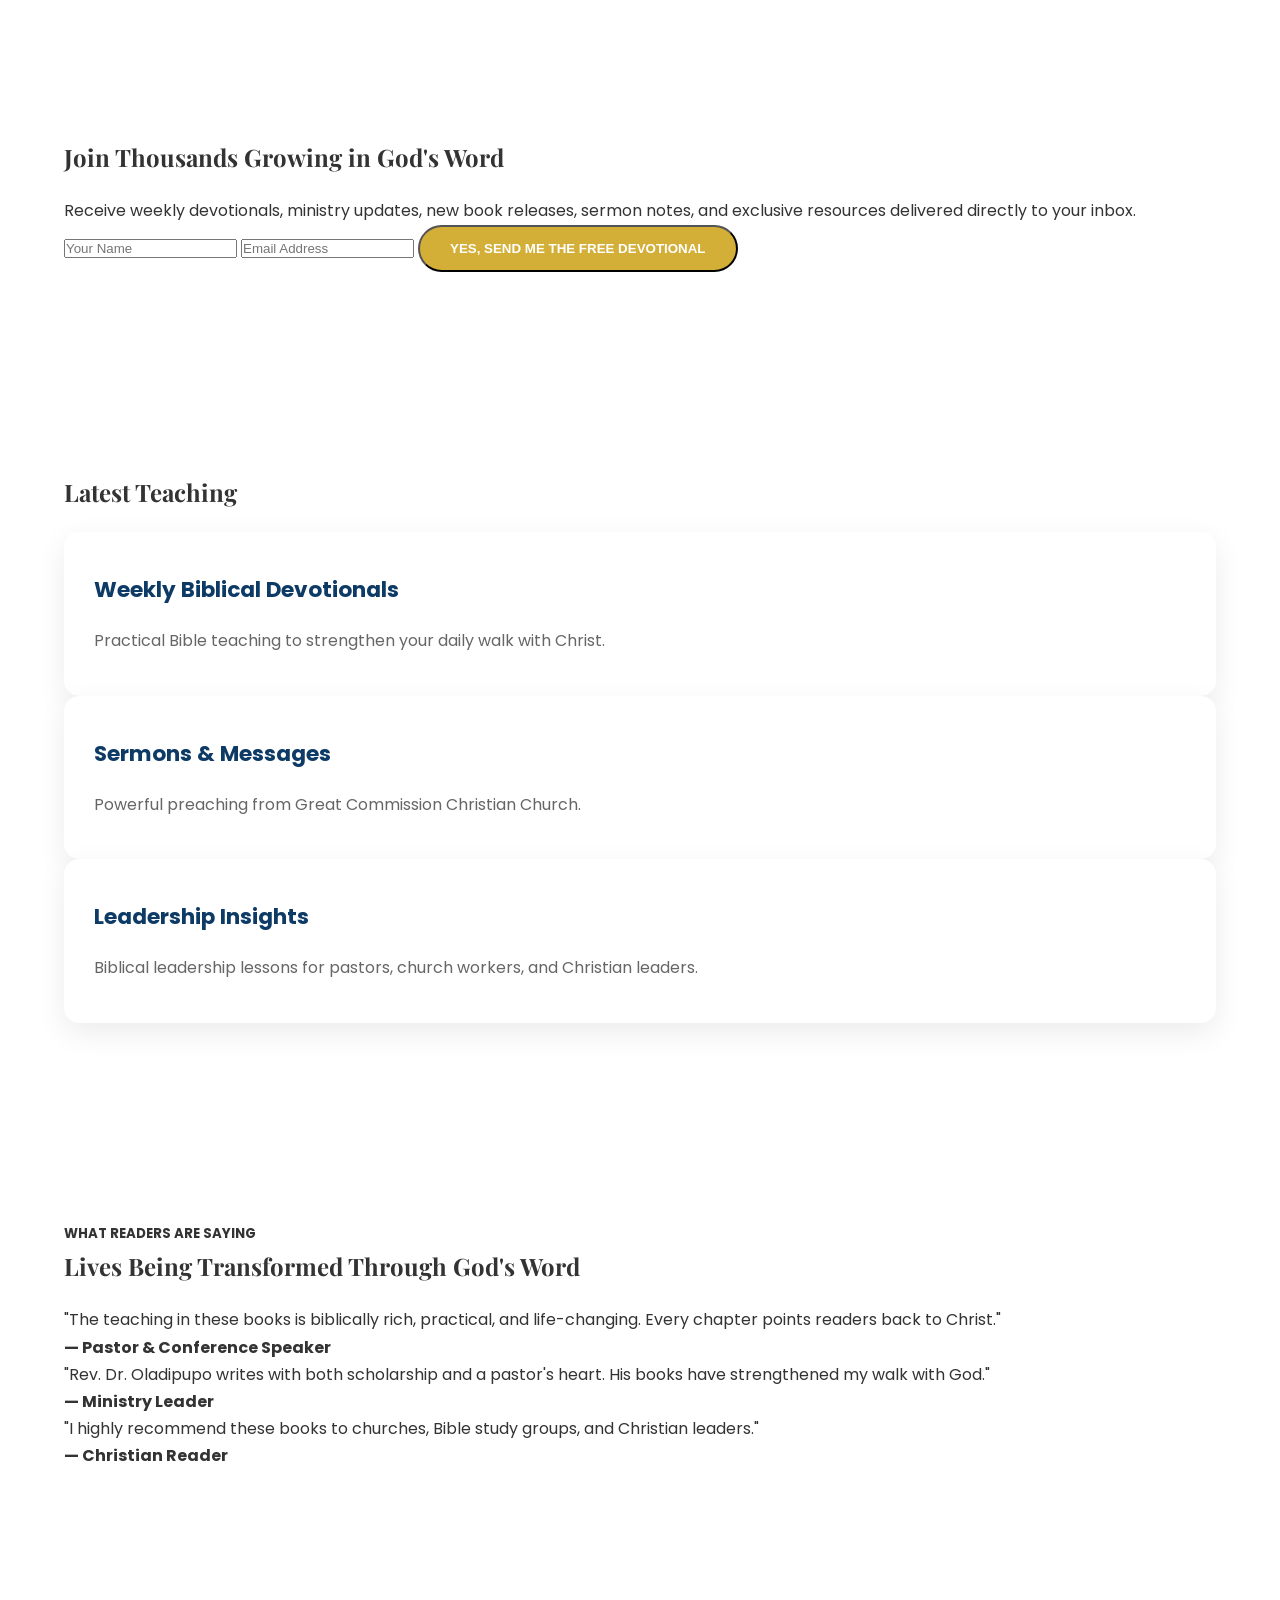
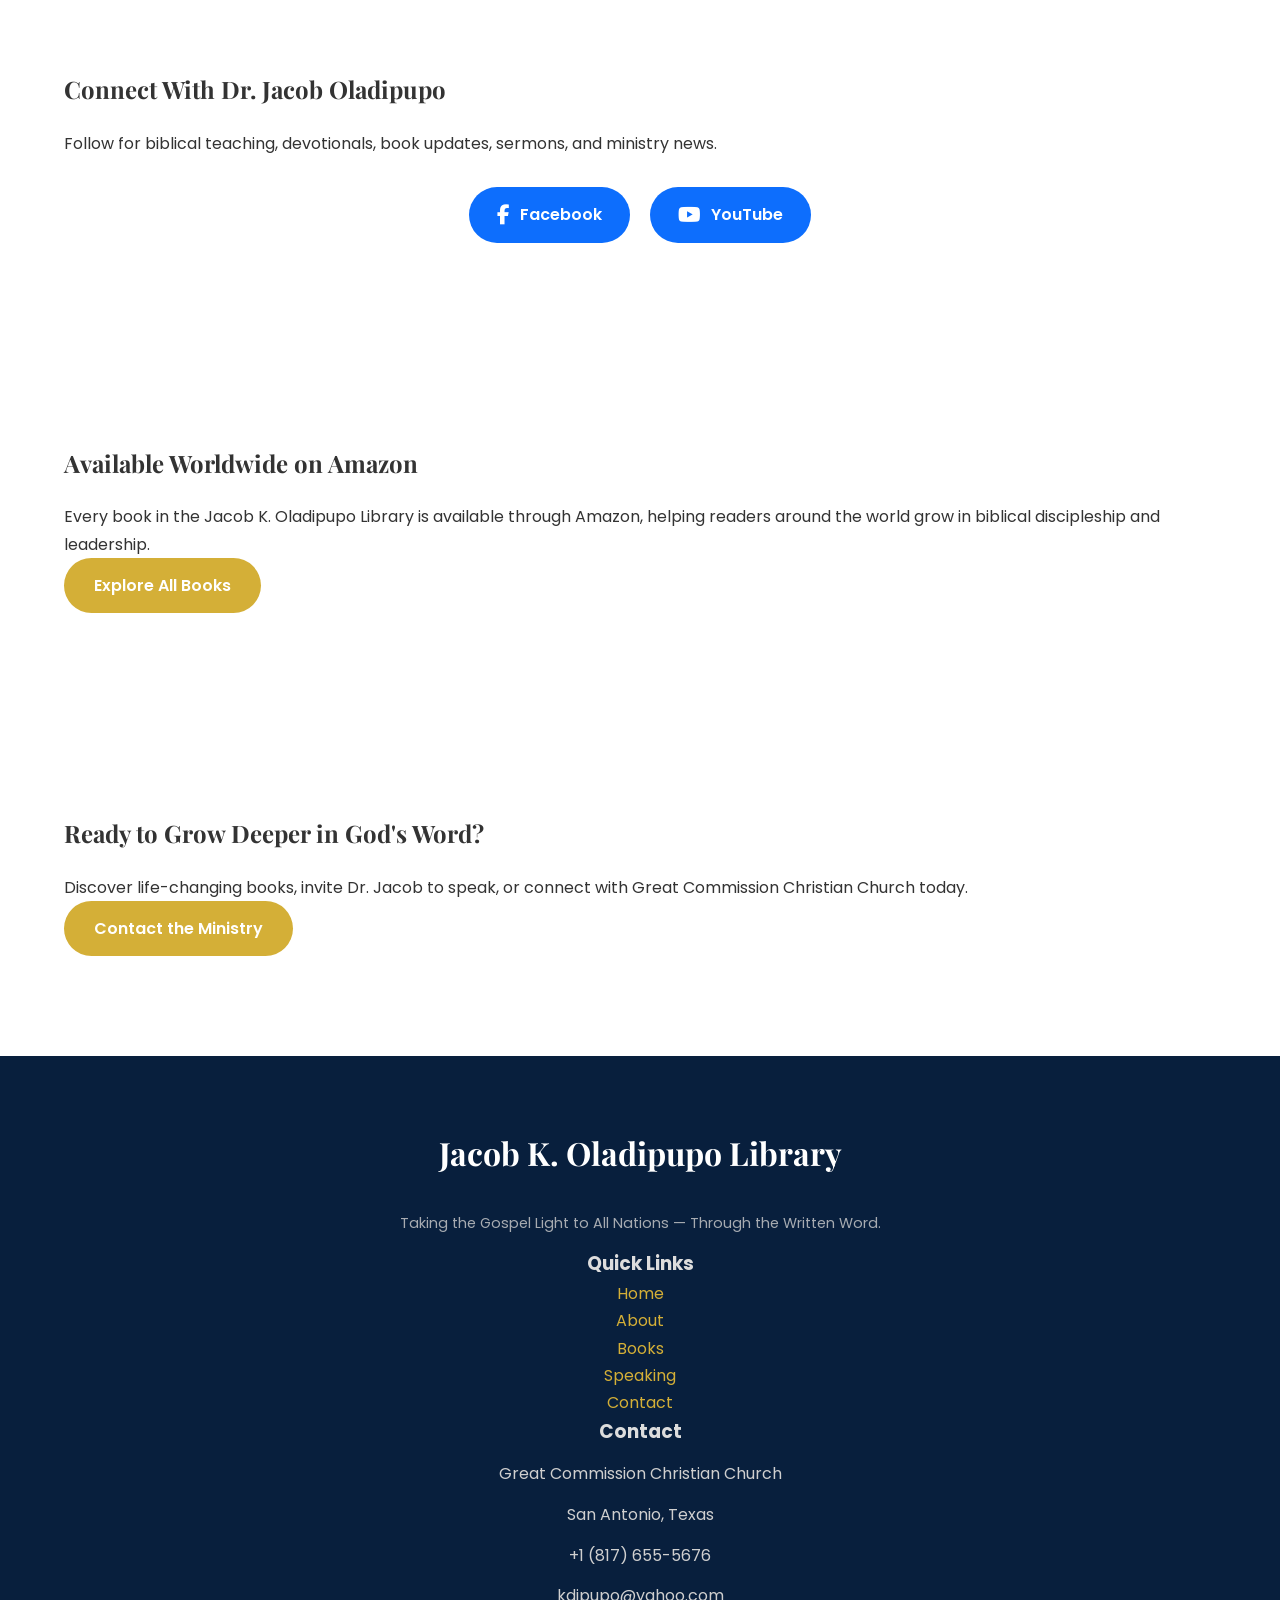
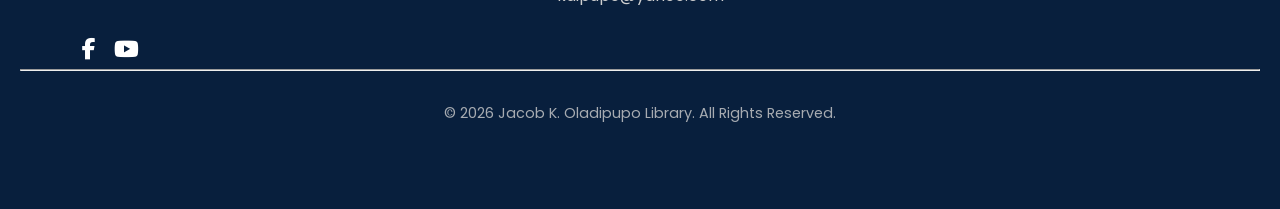
==== commit bed6a46a: "Update index.html" ====
--- a/index.html
+++ b/index.html
@@ -1,791 +1,535 @@
  <!DOCTYPE html>
 <html lang="en">
-
 <head>
-
-<meta charset="UTF-8">
-
-<meta name="viewport" content="width=device-width, initial-scale=1.0">
-
-<meta name="description" content="Great Commission Christian Church - Transforming Lives Through the Word of God">
-
-<meta name="keywords" content="Great Commission Christian Church, Rev. Dr. Jacob Kehinde Oladipupo, Christian Church, Ministry, Author">
-
-<meta name="author" content="Rev. Dr. Jacob Kehinde Oladipupo">
-
-<title>Great Commission Christian Church</title>
-
-<link rel="stylesheet" href="css/style.css">
-
-<link rel="preconnect" href="https://fonts.googleapis.com">
-
-<link rel="preconnect" href="https://fonts.gstatic.com" crossorigin>
-
-<link href="https://fonts.googleapis.com/css2?family=Playfair+Display:wght@700;800&family=Poppins:wght@300;400;500;600;700&display=swap" rel="stylesheet">
-
+  <meta charset="UTF-8">
+  <meta name="viewport" content="width=device-width, initial-scale=1.0">
+  <meta name="description" content="Great Commission Christian Church - Transforming Lives Through the Word of God">
+  <meta name="keywords" content="Great Commission Christian Church, Rev. Dr. Jacob Kehinde Oladipupo, Christian Church, Ministry, Author">
+  <meta name="author" content="Rev. Dr. Jacob Kehinde Oladipupo">
+
+  <title>Great Commission Christian Church</title>
+
+  <link rel="stylesheet" href="css/style.css">
+
+  <link rel="preconnect" href="https://fonts.googleapis.com">
+  <link rel="preconnect" href="https://fonts.gstatic.com" crossorigin>
+  <link href="https://fonts.googleapis.com/css2?family=Playfair+Display:wght@700;800&family=Poppins:wght@300;400;500;600;700&display=swap" rel="stylesheet">
+
+  <link rel="stylesheet" href="https://cdnjs.cloudflare.com/ajax/libs/font-awesome/6.7.2/css/all.min.css">
+
+  <style>
+    .social-buttons {
+      display: flex;
+      justify-content: center;
+      gap: 20px;
+      flex-wrap: wrap;
+      margin-top: 30px;
+    }
+
+    .social-buttons a {
+      display: inline-flex;
+      align-items: center;
+      gap: 10px;
+      padding: 14px 28px;
+      border-radius: 40px;
+      background: #0d6efd;
+      color: #fff;
+      font-weight: 600;
+      text-decoration: none;
+      transition: transform .3s ease, background .3s ease;
+    }
+
+    .social-buttons a:hover,
+    .social-buttons a:focus-visible {
+      background: #082c67;
+      transform: translateY(-5px);
+    }
+
+    .social-buttons i {
+      font-size: 20px;
+    }
+
+    .footer-social {
+      display: flex;
+      gap: 18px;
+      margin-top: 20px;
+    }
+
+    .footer-social a {
+      color: #fff;
+      font-size: 22px;
+      transition: color .3s ease, transform .3s ease;
+    }
+
+    .footer-social a:hover,
+    .footer-social a:focus-visible {
+      color: #d4af37;
+      transform: translateY(-3px);
+    }
+  </style>
 </head>
 
 <body>
 
-<!-- ================= HEADER ================= -->
-
-<header>
-
-<div class="container nav-container">
-
-<div class="logo">
-
- <img src="images/logo.webp.webp" alt="Church Logo">
-
-<div>
-
-<h2>Great Commission</h2>
-
-<p>Christian Church</p>
-
+  <!-- ================= HEADER ================= -->
+  <header>
+    <div class="container nav-container">
+      <div class="logo">
+        <img src="images/logo.webp.webp" alt="Church Logo">
+
+        <div>
+          <h2>Great Commission</h2>
+          <p>Christian Church</p>
+        </div>
+      </div>
+
+      <nav>
+        <ul>
+          <li><a href="index.html" class="active">Home</a></li>
+          <li><a href="about.html">About</a></li>
+          <li><a href="books.html">Books</a></li>
+          <li><a href="speaking.html">Speaking</a></li>
+          <li><a href="blog.html">Blog</a></li>
+          <li><a href="resources.html">Resources</a></li>
+          <li><a href="shop.html">Shop</a></li>
+          <li><a href="contact.html">Contact</a></li>
+        </ul>
+      </nav>
+    </div>
+  </header>
+
+  <!-- ================= HERO ================= -->
+  <section class="hero">
+    <div class="hero-overlay"></div>
+
+    <div class="container hero-content">
+      <div class="hero-text">
+        <h4>WELCOME TO THE JACOB K. OLADIPUPO LIBRARY</h4>
+
+        <h1>Words That Build Disciples.<br>Books That Transform Lives.</h1>
+
+        <h3>Rev. Dr. Jacob Kehinde Oladipupo</h3>
+
+        <p>
+          Author • Pastor • Biblical Scholar<br>
+          Equipping believers through biblical teaching, discipleship,
+          leadership development and Christ-centered literature.<br>
+          Discover books designed to deepen your walk with God,
+          strengthen your leadership, and inspire faithful Christian living.
+        </p>
+
+        <div class="hero-buttons">
+          <a href="books.html" class="btn">Explore the Library</a>
+          <a href="resources.html" class="btn-outline">Download Free Chapter</a>
+        </div>
+      </div>
+
+      <div class="hero-image">
+        <img src="images/pastor.jpg.jpeg" alt="Rev. Dr. Jacob Kehinde Oladipupo">
+      </div>
+    </div>
+  </section>
+
+  <!-- ================= WELCOME ================= -->
+  <section class="welcome">
+    <div class="container">
+      <h2>Why These Books Exist</h2>
+
+      <p>
+        Every book in the Jacob K. Oladipupo Library was written with one conviction:
+        that the Word of God, carefully opened and faithfully applied,
+        has the power to transform every dimension of a person's life.
+        <br><br>
+        These books are written to build disciples, strengthen leaders,
+        equip pastors, and help believers live out the Gospel with
+        biblical wisdom and spiritual maturity.
+        <br><br>
+        If you are serious about knowing God more deeply,
+        leading more faithfully, and living the life Christ intended,
+        you are in the right place.
+      </p>
+    </div>
+  </section>
+
+  <!-- ================= ABOUT PREVIEW ================= -->
+  <section class="about-preview">
+    <div class="container about-grid">
+      <div>
+        <img src="images/pastor.jpg.jpeg" alt="Dr Jacob Oladipupo">
+      </div>
+
+      <div>
+        <h5>Meet the Author</h5>
+        <h2>Rev. Dr. Jacob Kehinde Oladipupo</h2>
+        <h4>Pastor • Author • Biblical Scholar</h4>
+
+        <p>
+          Senior Pastor of Great Commission Christian Church,
+          San Antonio, Texas.
+          <br><br>
+          Dr. Oladipupo holds doctoral degrees in Missions &amp;
+          Evangelism and Biblical Hermeneutics. His ministry
+          combines sound biblical scholarship with practical
+          pastoral leadership to equip believers worldwide.
+          <br><br>
+          His passion is simple:
+          <br><br>
+          To raise disciples who know God's Word,
+          live God's truth,
+          and carry the Gospel to the nations.
+        </p>
+
+        <a href="about.html" class="btn">Read My Full Story</a>
+      </div>
+    </div>
+  </section>
+
+  <!-- ================= MINISTRIES ================= -->
+  <section class="ministries">
+    <div class="container">
+      <h2>Ministry Focus</h2>
+
+      <div class="ministry-grid">
+        <div class="card">
+          <h3>Biblical Teaching</h3>
+          <p>Verse-by-verse teaching that equips believers to understand and apply God's Word.</p>
+        </div>
+
+        <div class="card">
+          <h3>Leadership Development</h3>
+          <p>Training pastors, church leaders, and ministry workers for faithful service.</p>
+        </div>
+
+        <div class="card">
+          <h3>Author Ministry</h3>
+          <p>Publishing Christ-centered books that strengthen disciples around the world.</p>
+        </div>
+
+        <div class="card">
+          <h3>Global Missions</h3>
+          <p>Taking the Gospel Light to All Nations through teaching, missions, and literature.</p>
+        </div>
+      </div>
+    </div>
+  </section>
+
+  <!-- ================= FEATURED BOOKS ================= -->
+  <section class="featured-books">
+    <div class="container">
+      <h5>THE JACOB K. OLADIPUPO LIBRARY</h5>
+
+      <h2>Featured Books</h2>
+
+      <p>
+        Explore Christ-centered books designed to strengthen your faith,
+        develop biblical leadership, and deepen your understanding of God's Word.
+      </p>
+
+      <div class="books-grid">
+        <div class="book-card">
+          <img src="images/book1.webp.webp" alt="Book One">
+          <h3>When They Saw Him</h3>
+          <p>A powerful biblical study that reveals Christ through Scripture and transforms the believer's walk.</p>
+          <a href="https://a.co/d/07EoXN8X" target="_blank" rel="noopener noreferrer" class="btn">Buy on Amazon</a>
+        </div>
+
+      
+    <div class="book-card">
+  <img src="images/book1.webp.webp" alt="When They Saw Him">
+  <h3>When They Saw Him</h3>
+  <p>A powerful biblical study that reveals Christ through Scripture and transforms the believer's walk.</p>
+  <a href="https://a.co/d/07EoXN8X" target="_blank" rel="noopener noreferrer" class="btn">Buy on Amazon</a>
 </div>
 
+<div class="book-card">
+  <img src="images/book2.jpg.jpg" alt="Heirs of the Throne">
+  <h3>Heirs of the Throne</h3>
+  <p>Learn what it truly means to live as sons and daughters of God's Kingdom.</p>
+  <a href="https://a.co/d/03lcE1m6" target="_blank" rel="noopener noreferrer" class="btn">Buy on Amazon</a>
 </div>
 
- <nav>
-    <ul>
-        <li><a href="index.html" class="active">Home</a></li>
-        <li><a href="about.html">About</a></li>
-        <li><a href="books.html">Books</a></li>
-        <li><a href="speaking.html">Speaking</a></li>
-        <li><a href="blog.html">Blog</a></li>
-        <li><a href="resources.html">Resources</a></li>
-        <li><a href="shop.html">Shop</a></li>
-        <li><a href="contact.html">Contact</a></li>
-    </ul>
-</nav>
-
+<div class="book-card">
+  <img src="images/book3.jpg.jpg" alt="Christ in You">
+  <h3>Christ in You</h3>
+  <p>An inspiring exploration of the believer's identity and victorious life in Christ.</p>
+  <a href="https://a.co/d/056ZTHwp" target="_blank" rel="noopener noreferrer" class="btn">Buy on Amazon</a>
 </div>
 
-</header>
-
-<!-- ================= HERO ================= -->
-
- <section class="hero">
-
-<div class="hero-overlay"></div>
-
-<div class="container hero-content">
-
-<div class="hero-text">
-
-<h4>WELCOME TO THE JACOB K. OLADIPUPO LIBRARY</h4>
-
-<h1>Words That Build Disciples.<br>Books That Transform Lives.</h1>
-
-<h3>Rev. Dr. Jacob Kehinde Oladipupo</h3>
-
-<p>
-
-Author • Pastor • Biblical Scholar
-
-Equipping believers through biblical teaching, discipleship,
-leadership development and Christ-centered literature.
-
-Discover books designed to deepen your walk with God,
-strengthen your leadership, and inspire faithful Christian living.
-
-</p>
-
-<div class="hero-buttons">
-
-<a href="books.html" class="btn">
-Explore the Library
-</a>
-
-<a href="resources.html" class="btn-outline">
-Download Free Chapter
-</a>
-
+<div class="book-card">
+  <img src="images/book4.jpg.jpg" alt="Foundations of the Faith">
+  <h3>Foundations of the Faith</h3>
+  <p>Discover timeless biblical truths that establish a strong Christian foundation for everyday living.</p>
+  <a href="https://a.co/d/0iZKcZAo" target="_blank" rel="noopener noreferrer" class="btn">Buy on Amazon</a>
 </div>
 
-</div>
-
-<div class="hero-image">
-
-<img src="images/pastor.jpg.jpeg" alt="Rev. Dr. Jacob Kehinde Oladipupo">
-
-</div>
-
-</div>
-
-</section>
-
- 
-
- 
-
-<!-- ================= WELCOME ================= -->
-
- <section class="welcome">
-
-<div class="container">
-
-<h2>Why These Books Exist</h2>
-
-<p>
-
-Every book in the Jacob K. Oladipupo Library was written with one conviction:
-that the Word of God, carefully opened and faithfully applied,
-has the power to transform every dimension of a person's life.
-
-These books are written to build disciples, strengthen leaders,
-equip pastors, and help believers live out the Gospel with
-biblical wisdom and spiritual maturity.
-
-If you are serious about knowing God more deeply,
-leading more faithfully, and living the life Christ intended,
-you are in the right place.
-
-</p>
-
-</div>
-
-</section>
- 
-
-<!-- ================= ABOUT PREVIEW ================= -->
-
- <section class="about-preview">
-
-<div class="container about-grid">
-
-<div>
-
-<img src="images/pastor.jpg.jpeg" alt="Dr Jacob Oladipupo">
-
-</div>
-
-<div>
-
-<h5>Meet the Author</h5>
-
-<h2>Rev. Dr. Jacob Kehinde Oladipupo</h2>
-
-<h4>Pastor • Author • Biblical Scholar</h4>
-
-<p>
-
-Senior Pastor of Great Commission Christian Church,
-San Antonio, Texas.
-
-Dr. Oladipupo holds doctoral degrees in Missions &
-Evangelism and Biblical Hermeneutics. His ministry
-combines sound biblical scholarship with practical
-pastoral leadership to equip believers worldwide.
-
-His passion is simple:
-
-To raise disciples who know God's Word,
-live God's truth,
-and carry the Gospel to the nations.
-
-</p>
-
-<a href="about.html" class="btn">
-
-Read My Full Story
-
-</a>
-
-</div>
-
-</div>
-
-</section>
-
- 
- 
-
-<!-- ================= MINISTRIES ================= -->
-
-<section class="ministries">
-
-<div class="container">
-
- <h2>Ministry Focus</h2>
-
-<div class="ministry-grid">
-
-<div class="card">
-
- <h3>Biblical Teaching</h3>
-
-<p>
-Verse-by-verse teaching that equips believers to understand and apply God's Word.
-</p>
-</div>
-
-<div class="card">
-
- <h3>Leadership Development</h3>
-
-<p>
-Training pastors, church leaders, and ministry workers for faithful service.
-</p>
-</div>
-
-<div class="card">
-
- <h3>Author Ministry</h3>
-
-<p>
-Publishing Christ-centered books that strengthen disciples around the world.
-</p>
-</div>
-
-<div class="card">
-
- <h3>Global Missions</h3>
-
-<p>
-Taking the Gospel Light to All Nations through teaching, missions, and literature.
-</p>
-
-</div>
-
-</div>
-
-</div>
-
-</section>
-
- 
-
-   <!-- ================= FEATURED BOOKS ================= -->
-
-<section class="featured-books">
-
-<div class="container">
-
-<h5>THE JACOB K. OLADIPUPO LIBRARY</h5>
-
-<h2>Featured Books</h2>
-
-<p>
-Explore Christ-centered books designed to strengthen your faith,
-develop biblical leadership, and deepen your understanding of God's Word.
-</p>
-
-<div class="books-grid">
-
 <div class="book-card">
-
-<img src="images/book1.webp.webp" alt="Book One">
-
-<h3>When They Saw Him</h3>
-
-<p>
-A powerful biblical study that reveals Christ through Scripture and transforms the believer's walk.
-</p>
-
-<a href="https://a.co/d/07EoXN8X" target="_blank" class="btn">
-Buy on Amazon
-</a>
-
-</div>
-
-<div class="book-card">
-
-<img src="images/book2.jpg.jpg" alt="Book Two">
-
-<h3>Foundations of Faith</h3>
-
-<p>
-Discover timeless biblical truths that establish a strong Christian foundation for everyday living.
-</p>
-
-<a href="https://a.co/d/0iZKcZAo" target="_blank" class="btn">
-Buy on Amazon
-</a>
-
-</div>
-
-<div class="book-card">
-
-<img src="images/book3.jpg.jpg" alt="Book Three">
-
-<h3>Heirs of the Throne</h3>
-
-<p>
-Learn what it truly means to live as sons and daughters of God's Kingdom.
-</p>
-
-<a href="https://a.co/d/03lcE1m6" target="_blank" class="btn">
-Buy on Amazon
-</a>
-
-</div>
-
-<div class="book-card">
-
-<img src="images/book4.jpg.jpg" alt="Book Four">
-
-<h3>Christ in You</h3>
-
-<p>
-An inspiring exploration of the believer's identity and victorious life in Christ.
-</p>
-
-<a href="https://a.co/d/056ZTHwp" target="_blank" class="btn">
-Buy on Amazon
-</a>
-
-</div>
-
-<div class="book-card">
-
-<img src="images/book5.jpg.jpg" alt="Book Five">
-
-<h3>The Eunuch's Call</h3>
-
-<p>
-A thought-provoking study on purpose, calling, and faithful service in God's Kingdom.
-</p>
-
-<a href="https://a.co/d/0fORuLPZ" target="_blank" class="btn">
-Buy on Amazon
-</a>
-
-</div>
-
-</div>
-
-</div>
-
-</section>
-<!-- ================= WHY READERS CHOOSE THE LIBRARY ================= -->
-
-<section class="mission">
-
-<div class="container">
-
-<div class="section-title">
-
-<h5>WHY THESE BOOKS MATTER</h5>
-
-<h2>Building Disciples Through the Written Word</h2>
-
-</div>
-
-<div class="mission-grid">
-
-<div class="mission-card">
-
-<h3>Biblically Grounded</h3>
-
-<p>
-Every book is rooted in careful biblical interpretation, helping readers understand Scripture faithfully and apply God's truth in everyday life.
-</p>
-
-</div>
-
-<div class="mission-card">
-
-<h3>Leadership Development</h3>
-
-<p>
-Written to equip pastors, ministry leaders, and believers with practical wisdom for serving Christ effectively.
-</p>
-
-</div>
-
-<div class="mission-card">
-
-<h3>Life Transformation</h3>
-
-<p>
-These books are designed to inspire spiritual growth, strengthen faith, and encourage believers to become mature disciples of Jesus Christ.
-</p>
-
-</div>
-
-</div>
-
-</div>
-
-</section>
- <section class="impact">
-
-<div class="container">
-
-<h2>Ministry Impact</h2>
-
-<div class="impact-grid">
-
-<div>
-
-<h1>5+</h1>
-
-<p>Published Books</p>
-
-</div>
-
-<div>
-
-<h1>20+</h1>
-
-<p>Years in Ministry</p>
-
-</div>
-
-<div>
-
-<h1>2</h1>
-
-<p>Doctoral Degrees</p>
-
-</div>
-
-<div>
-
-<h1>2018</h1>
-
-<p>Church Founded</p>
-
-</div>
-
-</div>
-
-</div>
-
-</section>
-<section class="speaking">
-
-<div class="container speaking-grid">
-
-<div>
-
-<h5>SPEAKING MINISTRY</h5>
-
-<h2>Invite Rev. Dr. Jacob Kehinde Oladipupo</h2>
-
-<p>
-
-Dr. Jacob Oladipupo is available for conferences, leadership seminars, church revivals, biblical teaching, pastoral training, academic lectures, and ministry events worldwide.
-
-</p>
-
-<ul>
-
-<li>✔ Church Conferences</li>
-
-<li>✔ Leadership Seminars</li>
-
-<li>✔ Revival Services</li>
-
-<li>✔ Bible Conferences</li>
-
-<li>✔ Academic Lectures</li>
-
-</ul>
-
-<a href="contact.html" class="btn">
-
-Book a Speaking Engagement
-
-</a>
-
-</div>
-
-<div>
-
-<img src="images/pastor.jpg.jpeg" alt="Rev. Dr. Jacob Oladipupo">
-
-</div>
-
-</div>
-
-</section>
- <section class="newsletter">
-
-<div class="container">
-
-<h2>Join Thousands Growing in God's Word</h2>
-
-<p>
-
-Receive weekly devotionals, ministry updates, new book releases, sermon notes, and exclusive resources delivered directly to your inbox.
-
-</p>
-
-<form>
-
-<input type="text" placeholder="Your Name">
-
-<input type="email" placeholder="Email Address">
-
-<button class="btn">
-
-YES, SEND ME THE FREE DEVOTIONAL
-
-</button>
-
-</form>
-
-</div>
-
-</section>
- <section class="teaching">
-
-<div class="container">
-
-<h2>Latest Teaching</h2>
-
-<div class="teaching-grid">
-
-<div class="card">
-
-<h3>Weekly Biblical Devotionals</h3>
-
-<p>
-
-Practical Bible teaching to strengthen your daily walk with Christ.
-
-</p>
-
-</div>
-
-<div class="card">
-
-<h3>Sermons & Messages</h3>
-
-<p>
-
-Powerful preaching from Great Commission Christian Church.
-
-</p>
-
-</div>
-
-<div class="card">
-
-<h3>Leadership Insights</h3>
-
-<p>
-
-Biblical leadership lessons for pastors, church workers, and Christian leaders.
-
-</p>
-
-</div>
-
-</div>
-
-</div>
-
-</section>
- <!-- ================= TESTIMONIALS ================= -->
-
-<section class="testimonials">
-
-<div class="container">
-
-<h5>WHAT READERS ARE SAYING</h5>
-
-<h2>Lives Being Transformed Through God's Word</h2>
-
-<div class="testimonial-grid">
-
-<div class="testimonial-card">
-
-<p>
-
-"The teaching in these books is biblically rich, practical, and life-changing. Every chapter points readers back to Christ."
-
-</p>
-
-<h4>— Pastor & Conference Speaker</h4>
-
-</div>
-
-<div class="testimonial-card">
-
-<p>
-
-"Rev. Dr. Oladipupo writes with both scholarship and a pastor's heart. His books have strengthened my walk with God."
-
-</p>
-
-<h4>— Ministry Leader</h4>
-
-</div>
-
-<div class="testimonial-card">
-
-<p>
-
-"I highly recommend these books to churches, Bible study groups, and Christian leaders."
-
-</p>
-
-<h4>— Christian Reader</h4>
-
-</div>
-
-</div>
-
-</div>
-
-</section>
- <section class="social-section">
-
-<div class="container">
-
-<h2>Connect With Dr. Jacob Oladipupo</h2>
-
-<p>
-
-Follow for biblical teaching, devotionals, book updates, sermons, and ministry news.
-
-</p>
-
-<div class="social-buttons">
-
-<a href="#">Facebook</a>
-
-<a href="#">YouTube</a>
-
-<a href="#">Instagram</a>
-
-<a href="#">X (Twitter)</a>
-
-</div>
-
-</div>
-
-</section>
- <section class="amazon-section">
-
-<div class="container">
-
-<h2>Available Worldwide on Amazon</h2>
-
-<p>
-
-Every book in the Jacob K. Oladipupo Library is available through Amazon, helping readers around the world grow in biblical discipleship and leadership.
-
-</p>
-
-<a href="books.html" class="btn">
-
-Explore All Books
-
-</a>
-
-</div>
-
-</section>
-<!-- ================= CONTACT ================= -->
-
- <section class="contact-banner">
-
-<div class="container">
-
-<h2>Ready to Grow Deeper in God's Word?</h2>
-
-<p>
-
-Discover life-changing books, invite Dr. Jacob to speak, or connect with Great Commission Christian Church today.
-
-</p>
-
-<a href="contact.html" class="btn">
-
-Contact the Ministry
-
-</a>
-
-</div>
-
-</section>
-
- 
-
- 
-
-<!-- ================= FOOTER ================= -->
-<footer>
-
-<div class="container footer-grid">
-
-<div>
-
-<h2>Jacob K. Oladipupo Library</h2>
-
-<p>
-
-Taking the Gospel Light to All Nations — Through the Written Word.
-
-</p>
-
-</div>
-
-<div>
-
-<h3>Quick Links</h3>
-
-<ul>
-
-<li><a href="index.html">Home</a></li>
-
-<li><a href="about.html">About</a></li>
-
-<li><a href="books.html">Books</a></li>
-
-<li><a href="speaking.html">Speaking</a></li>
-
-<li><a href="contact.html">Contact</a></li>
-
-</ul>
-
-</div>
-
-<div>
-
-<h3>Contact</h3>
-
-<p>
-
-Great Commission Christian Church
-
-</p>
-
-<p>
-
-San Antonio, Texas
-
-</p>
-
-<p>
-
-+1 (817) 655-5676
-
-</p>
-
-<p>
-
-kdipupo@yahoo.com
-
-</p>
-
-</div>
-
-</div>
-
-<hr>
-
-<p class="copyright">
-
-© 2026 Jacob K. Oladipupo Library. All Rights Reserved.
-
-</p>
-
-</footer>
- 
- 
+  <img src="images/book5.jpg.jpg" alt="The Eunuch's Call">
+  <h3>The Eunuch's Call</h3>
+  <p>A thought-provoking study on purpose, calling, and faithful service in God's Kingdom.</p>
+  <a href="https://a.co/d/0fORuLPZ" target="_blank" rel="noopener noreferrer" class="btn">Buy on Amazon</a>
+</div>     
+        
+  </section>
+
+  <!-- ================= WHY THESE BOOKS MATTER ================= -->
+  <section class="mission">
+    <div class="container">
+      <div class="section-title">
+        <h5>WHY THESE BOOKS MATTER</h5>
+        <h2>Building Disciples Through the Written Word</h2>
+      </div>
+
+      <div class="mission-grid">
+        <div class="mission-card">
+          <h3>Biblically Grounded</h3>
+          <p>Every book is rooted in careful biblical interpretation, helping readers understand Scripture faithfully and apply God's truth in everyday life.</p>
+        </div>
+
+        <div class="mission-card">
+          <h3>Leadership Development</h3>
+          <p>Written to equip pastors, ministry leaders, and believers with practical wisdom for serving Christ effectively.</p>
+        </div>
+
+        <div class="mission-card">
+          <h3>Life Transformation</h3>
+          <p>These books are designed to inspire spiritual growth, strengthen faith, and encourage believers to become mature disciples of Jesus Christ.</p>
+        </div>
+      </div>
+    </div>
+  </section>
+
+  <!-- ================= IMPACT ================= -->
+  <section class="impact">
+    <div class="container">
+      <h2>Ministry Impact</h2>
+
+      <div class="impact-grid">
+        <div>
+          <h1>5+</h1>
+          <p>Published Books</p>
+        </div>
+
+        <div>
+          <h1>20+</h1>
+          <p>Years in Ministry</p>
+        </div>
+
+        <div>
+          <h1>2</h1>
+          <p>Doctoral Degrees</p>
+        </div>
+
+        <div>
+          <h1>2018</h1>
+          <p>Church Founded</p>
+        </div>
+      </div>
+    </div>
+  </section>
+
+  <!-- ================= SPEAKING ================= -->
+  <section class="speaking">
+    <div class="container speaking-grid">
+      <div>
+        <h5>SPEAKING MINISTRY</h5>
+
+        <h2>Invite Rev. Dr. Jacob Kehinde Oladipupo</h2>
+
+        <p>
+          Dr. Jacob Oladipupo is available for conferences, leadership seminars,
+          church revivals, biblical teaching, pastoral training, academic lectures,
+          and ministry events worldwide.
+        </p>
+
+        <ul>
+          <li>✔ Church Conferences</li>
+          <li>✔ Leadership Seminars</li>
+          <li>✔ Revival Services</li>
+          <li>✔ Bible Conferences</li>
+          <li>✔ Academic Lectures</li>
+        </ul>
+
+        <a href="contact.html" class="btn">Book a Speaking Engagement</a>
+      </div>
+
+      <div>
+        <img src="images/pastor.jpg.jpeg" alt="Rev. Dr. Jacob Oladipupo">
+      </div>
+    </div>
+  </section>
+
+  <!-- ================= NEWSLETTER ================= -->
+  <section class="newsletter">
+    <div class="container">
+      <h2>Join Thousands Growing in God's Word</h2>
+
+      <p>
+        Receive weekly devotionals, ministry updates, new book releases,
+        sermon notes, and exclusive resources delivered directly to your inbox.
+      </p>
+
+      <form>
+        <input type="text" placeholder="Your Name">
+        <input type="email" placeholder="Email Address">
+
+        <button class="btn">
+          YES, SEND ME THE FREE DEVOTIONAL
+        </button>
+      </form>
+    </div>
+  </section>
+
+  <!-- ================= TEACHING ================= -->
+  <section class="teaching">
+    <div class="container">
+      <h2>Latest Teaching</h2>
+
+      <div class="teaching-grid">
+        <div class="card">
+          <h3>Weekly Biblical Devotionals</h3>
+          <p>Practical Bible teaching to strengthen your daily walk with Christ.</p>
+        </div>
+
+        <div class="card">
+          <h3>Sermons &amp; Messages</h3>
+          <p>Powerful preaching from Great Commission Christian Church.</p>
+        </div>
+
+        <div class="card">
+          <h3>Leadership Insights</h3>
+          <p>Biblical leadership lessons for pastors, church workers, and Christian leaders.</p>
+        </div>
+      </div>
+    </div>
+  </section>
+
+  <!-- ================= TESTIMONIALS ================= -->
+  <section class="testimonials">
+    <div class="container">
+      <h5>WHAT READERS ARE SAYING</h5>
+
+      <h2>Lives Being Transformed Through God's Word</h2>
+
+      <div class="testimonial-grid">
+        <div class="testimonial-card">
+          <p>"The teaching in these books is biblically rich, practical, and life-changing. Every chapter points readers back to Christ."</p>
+          <h4>— Pastor &amp; Conference Speaker</h4>
+        </div>
+
+        <div class="testimonial-card">
+          <p>"Rev. Dr. Oladipupo writes with both scholarship and a pastor's heart. His books have strengthened my walk with God."</p>
+          <h4>— Ministry Leader</h4>
+        </div>
+
+        <div class="testimonial-card">
+          <p>"I highly recommend these books to churches, Bible study groups, and Christian leaders."</p>
+          <h4>— Christian Reader</h4>
+        </div>
+      </div>
+    </div>
+  </section>
+
+  <!-- ================= SOCIAL LINKS ================= -->
+  <section class="social-section">
+    <div class="container">
+      <h2>Connect With Dr. Jacob Oladipupo</h2>
+
+      <p>
+        Follow for biblical teaching, devotionals, book updates,
+        sermons, and ministry news.
+      </p>
+
+      <div class="social-buttons">
+        <a href="https://www.facebook.com/share/17yufj7C7o/" target="_blank" rel="noopener noreferrer" aria-label="Follow Dr. Jacob Oladipupo on Facebook">
+          <i class="fa-brands fa-facebook-f" aria-hidden="true"></i>
+          Facebook
+        </a>
+
+        <a href="https://youtube.com/@oladipupok?si=v24XBxfVWTwlTJ9U" target="_blank" rel="noopener noreferrer" aria-label="Subscribe to Dr. Jacob Oladipupo on YouTube">
+          <i class="fa-brands fa-youtube" aria-hidden="true"></i>
+          YouTube
+        </a>
+      </div>
+    </div>
+  </section>
+
+  <!-- ================= AMAZON ================= -->
+  <section class="amazon-section">
+    <div class="container">
+      <h2>Available Worldwide on Amazon</h2>
+
+      <p>
+        Every book in the Jacob K. Oladipupo Library is available through Amazon,
+        helping readers around the world grow in biblical discipleship and leadership.
+      </p>
+
+      <a href="books.html" class="btn">Explore All Books</a>
+    </div>
+  </section>
+
+  <!-- ================= CONTACT ================= -->
+  <section class="contact-banner">
+    <div class="container">
+      <h2>Ready to Grow Deeper in God's Word?</h2>
+
+      <p>
+        Discover life-changing books, invite Dr. Jacob to speak,
+        or connect with Great Commission Christian Church today.
+      </p>
+
+      <a href="contact.html" class="btn">Contact the Ministry</a>
+    </div>
+  </section>
+
+  <!-- ================= FOOTER ================= -->
+  <footer>
+    <div class="container footer-grid">
+      <div>
+        <h2>Jacob K. Oladipupo Library</h2>
+
+        <p>
+          Taking the Gospel Light to All Nations — Through the Written Word.
+        </p>
+      </div>
+
+      <div>
+        <h3>Quick Links</h3>
+
+        <ul>
+          <li><a href="index.html">Home</a></li>
+          <li><a href="about.html">About</a></li>
+          <li><a href="books.html">Books</a></li>
+          <li><a href="speaking.html">Speaking</a></li>
+          <li><a href="contact.html">Contact</a></li>
+        </ul>
+      </div>
+
+      <div>
+        <h3>Contact</h3>
+
+        <p>Great Commission Christian Church</p>
+        <p>San Antonio, Texas</p>
+        <p>+1 (817) 655-5676</p>
+        <p>kdipupo@yahoo.com</p>
+
+        <div class="footer-social" aria-label="Social media links">
+          <a href="https://www.facebook.com/share/17yufj7C7o/" target="_blank" rel="noopener noreferrer" aria-label="Facebook">
+            <i class="fa-brands fa-facebook-f" aria-hidden="true"></i>
+          </a>
+
+          <a href="https://youtube.com/@oladipupok?si=v24XBxfVWTwlTJ9U" target="_blank" rel="noopener noreferrer" aria-label="YouTube">
+            <i class="fa-brands fa-youtube" aria-hidden="true"></i>
+          </a>
+        </div>
+      </div>
+    </div>
+
+    <hr>
+
+    <p class="copyright">
+      © 2026 Jacob K. Oladipupo Library. All Rights Reserved.
+    </p>
+  </footer>
+
+</body>
+</html>
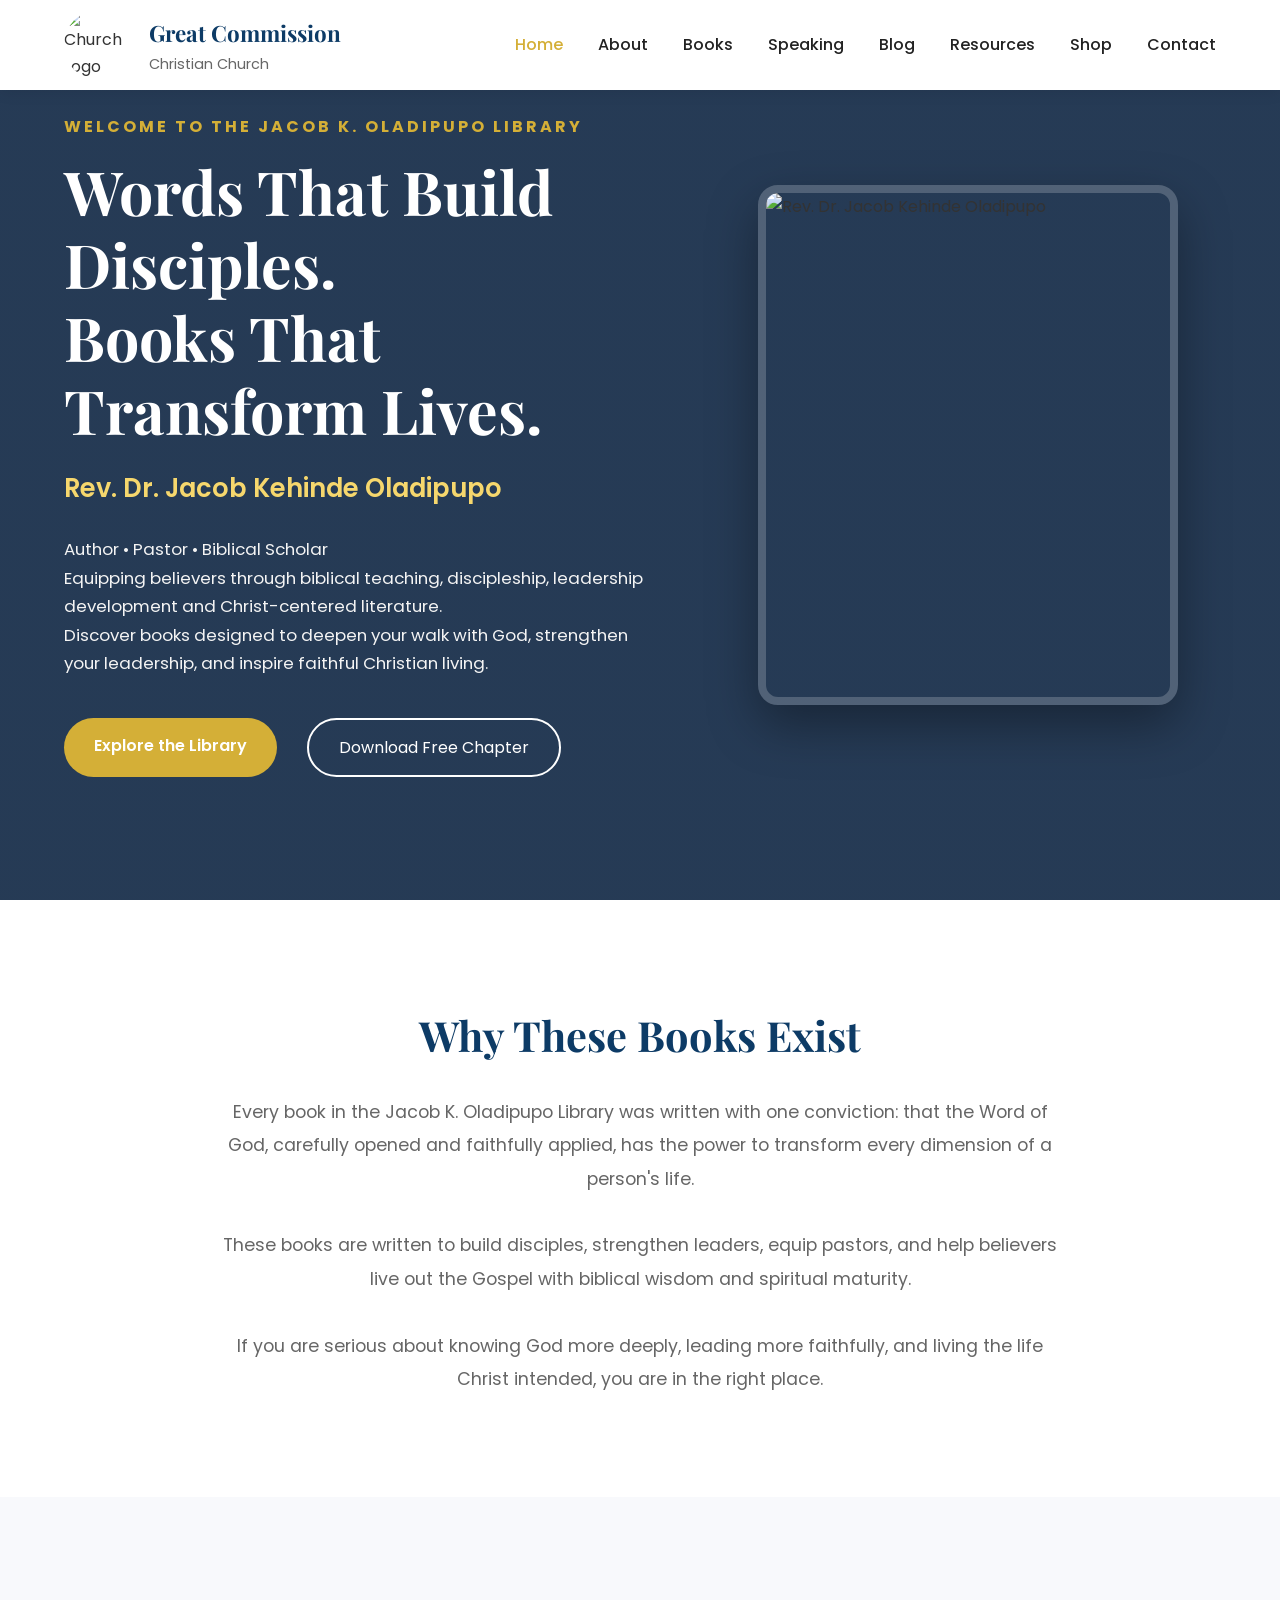
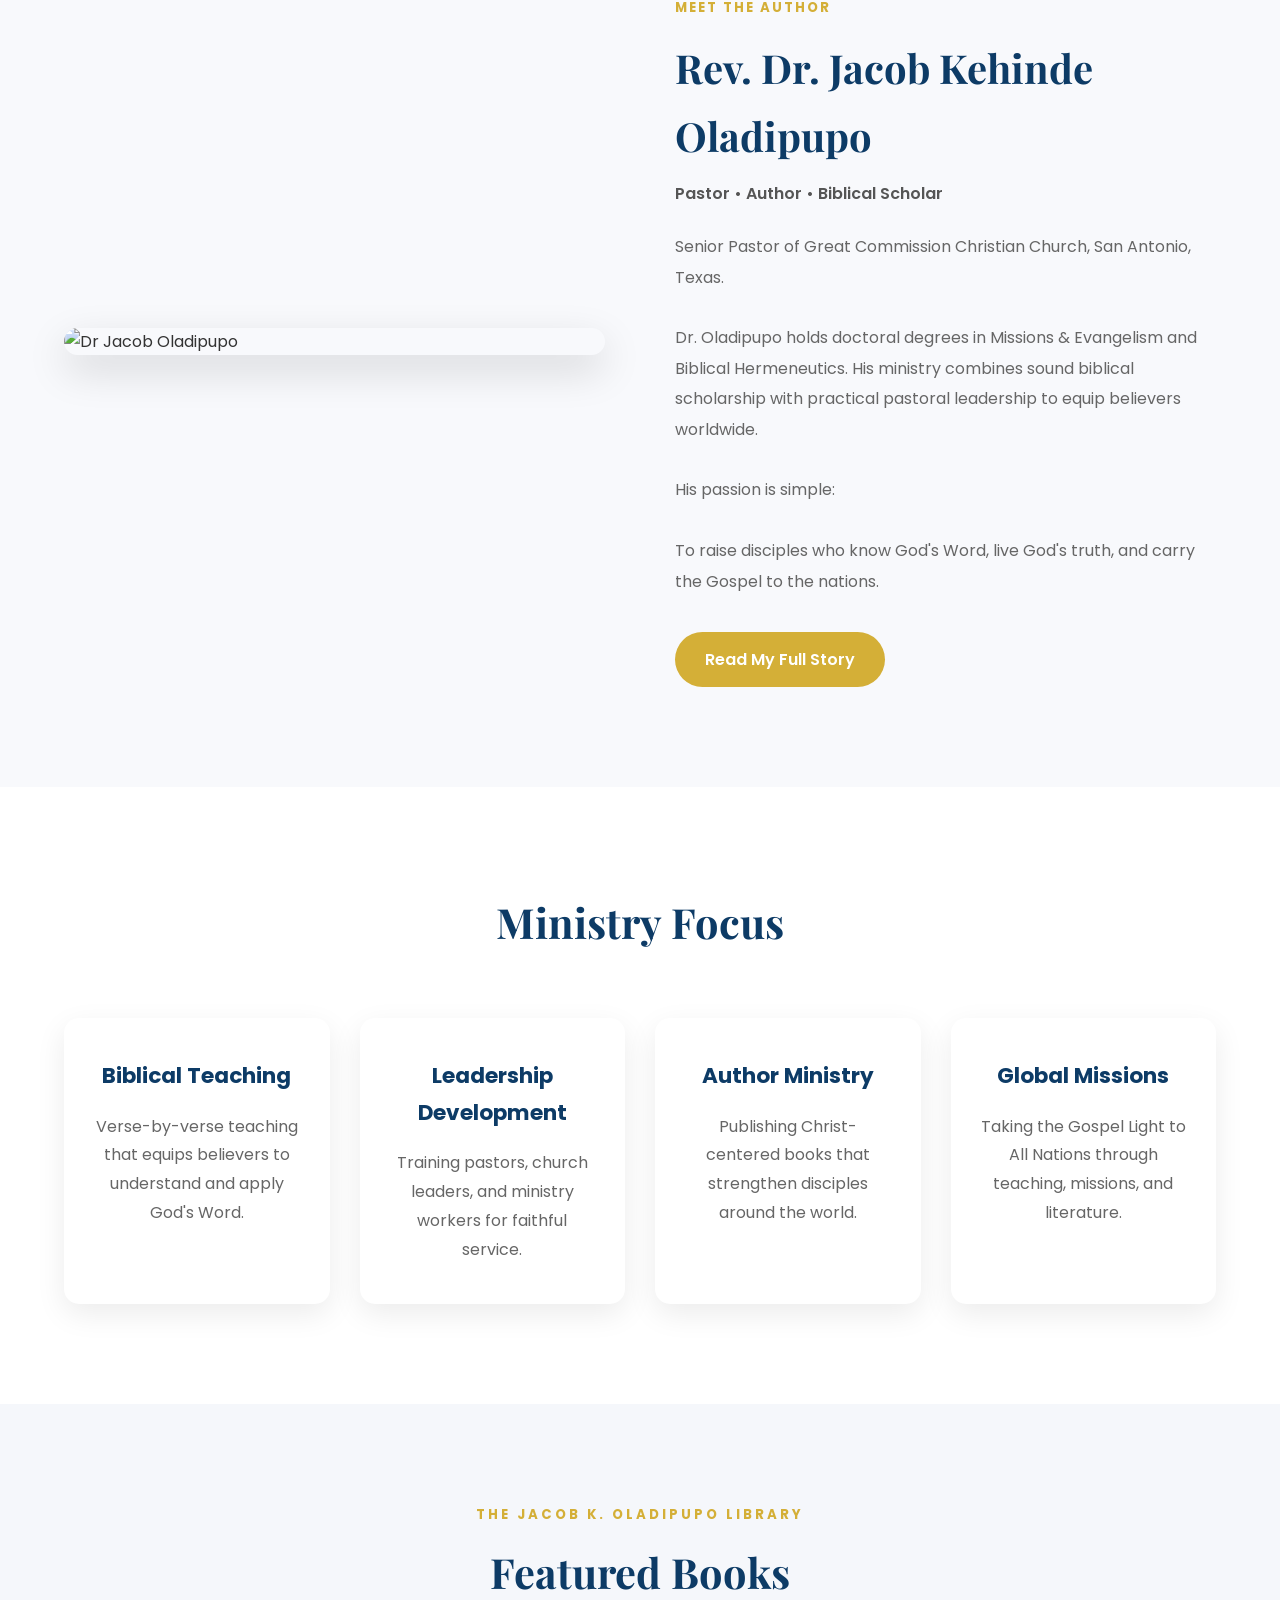
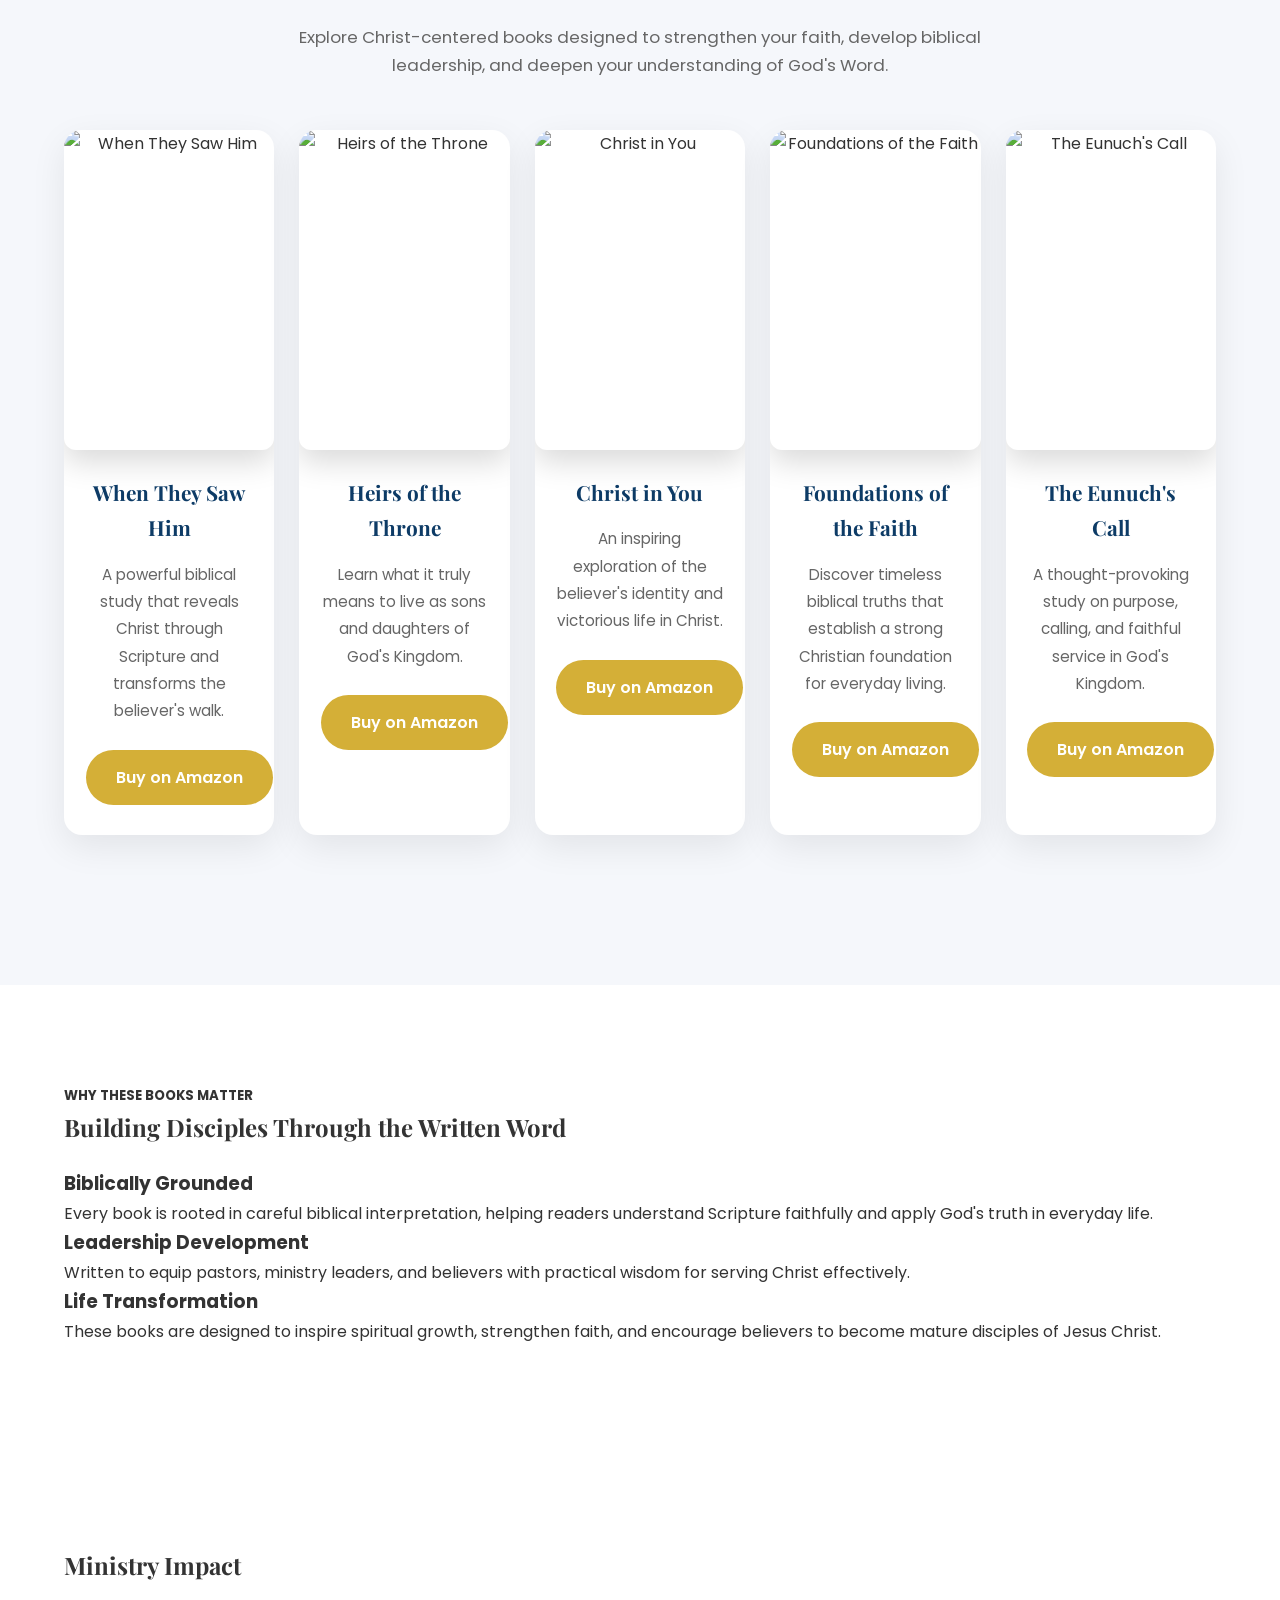
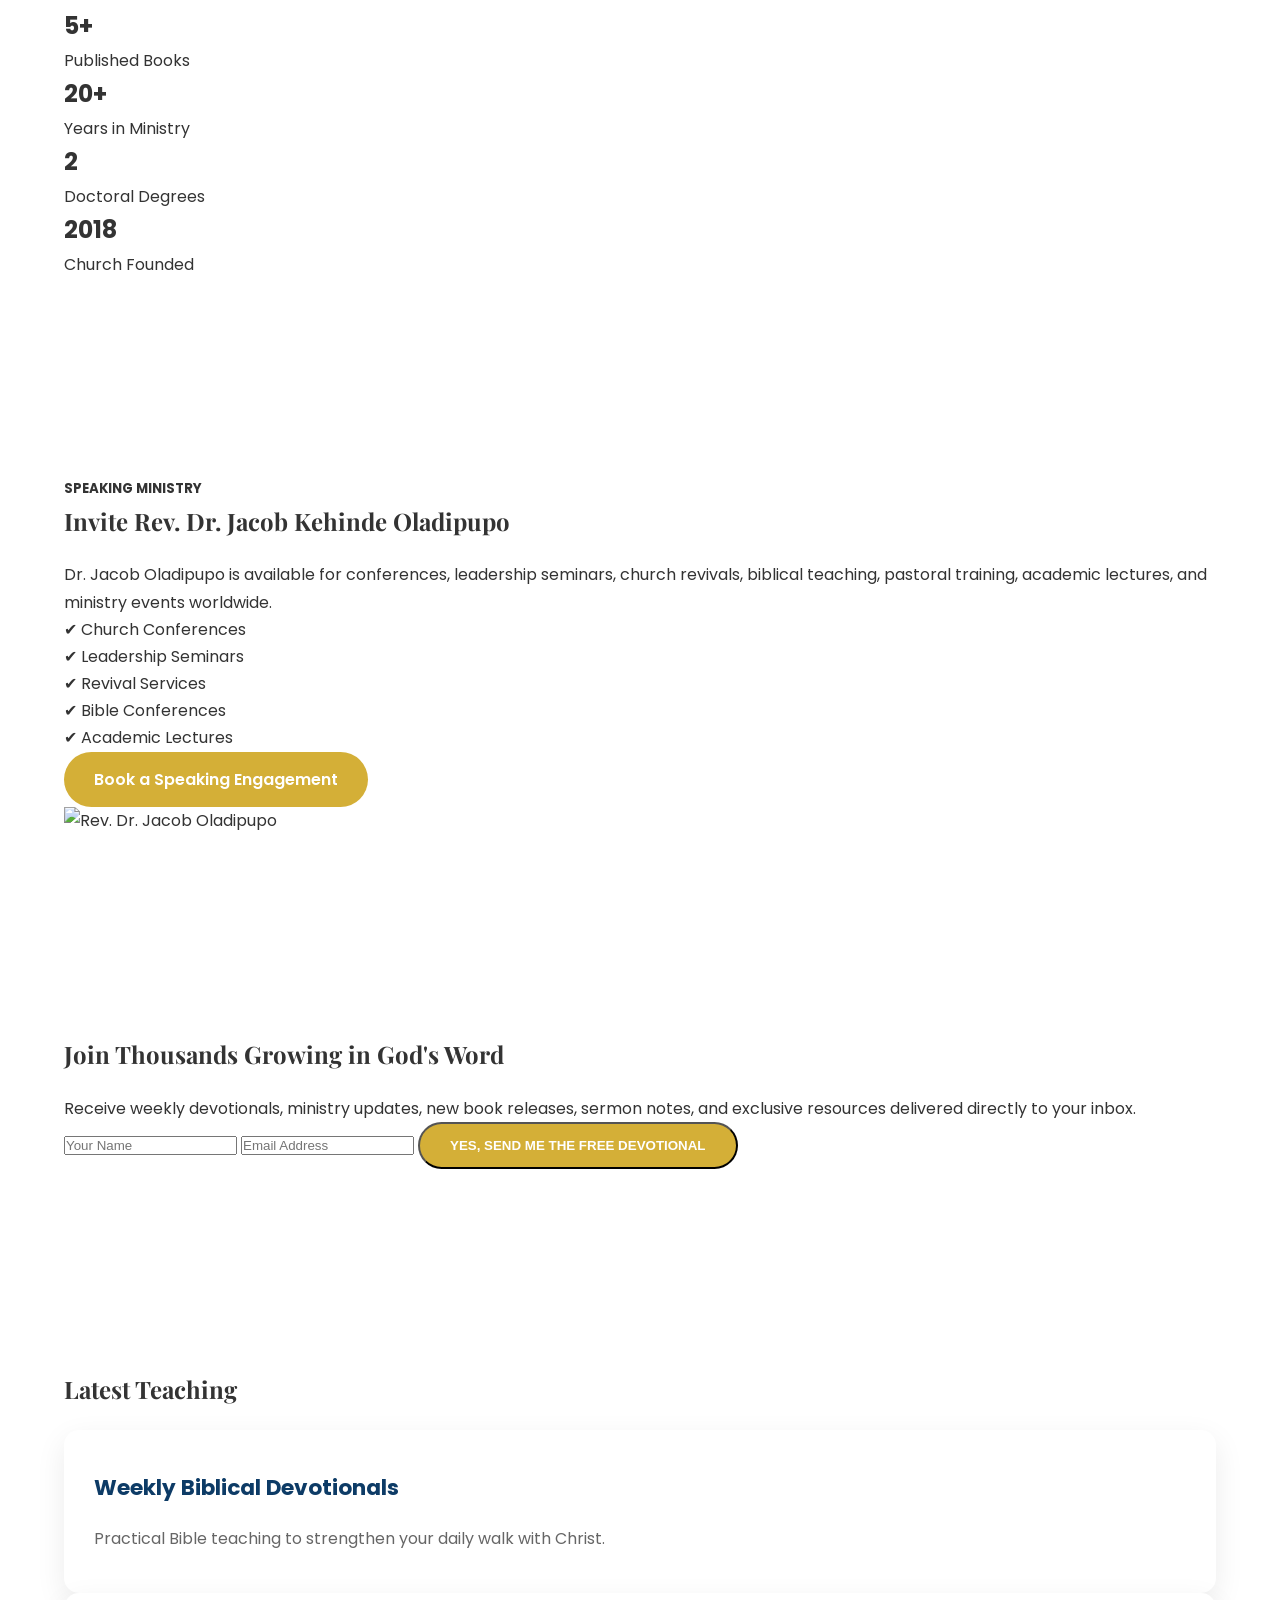
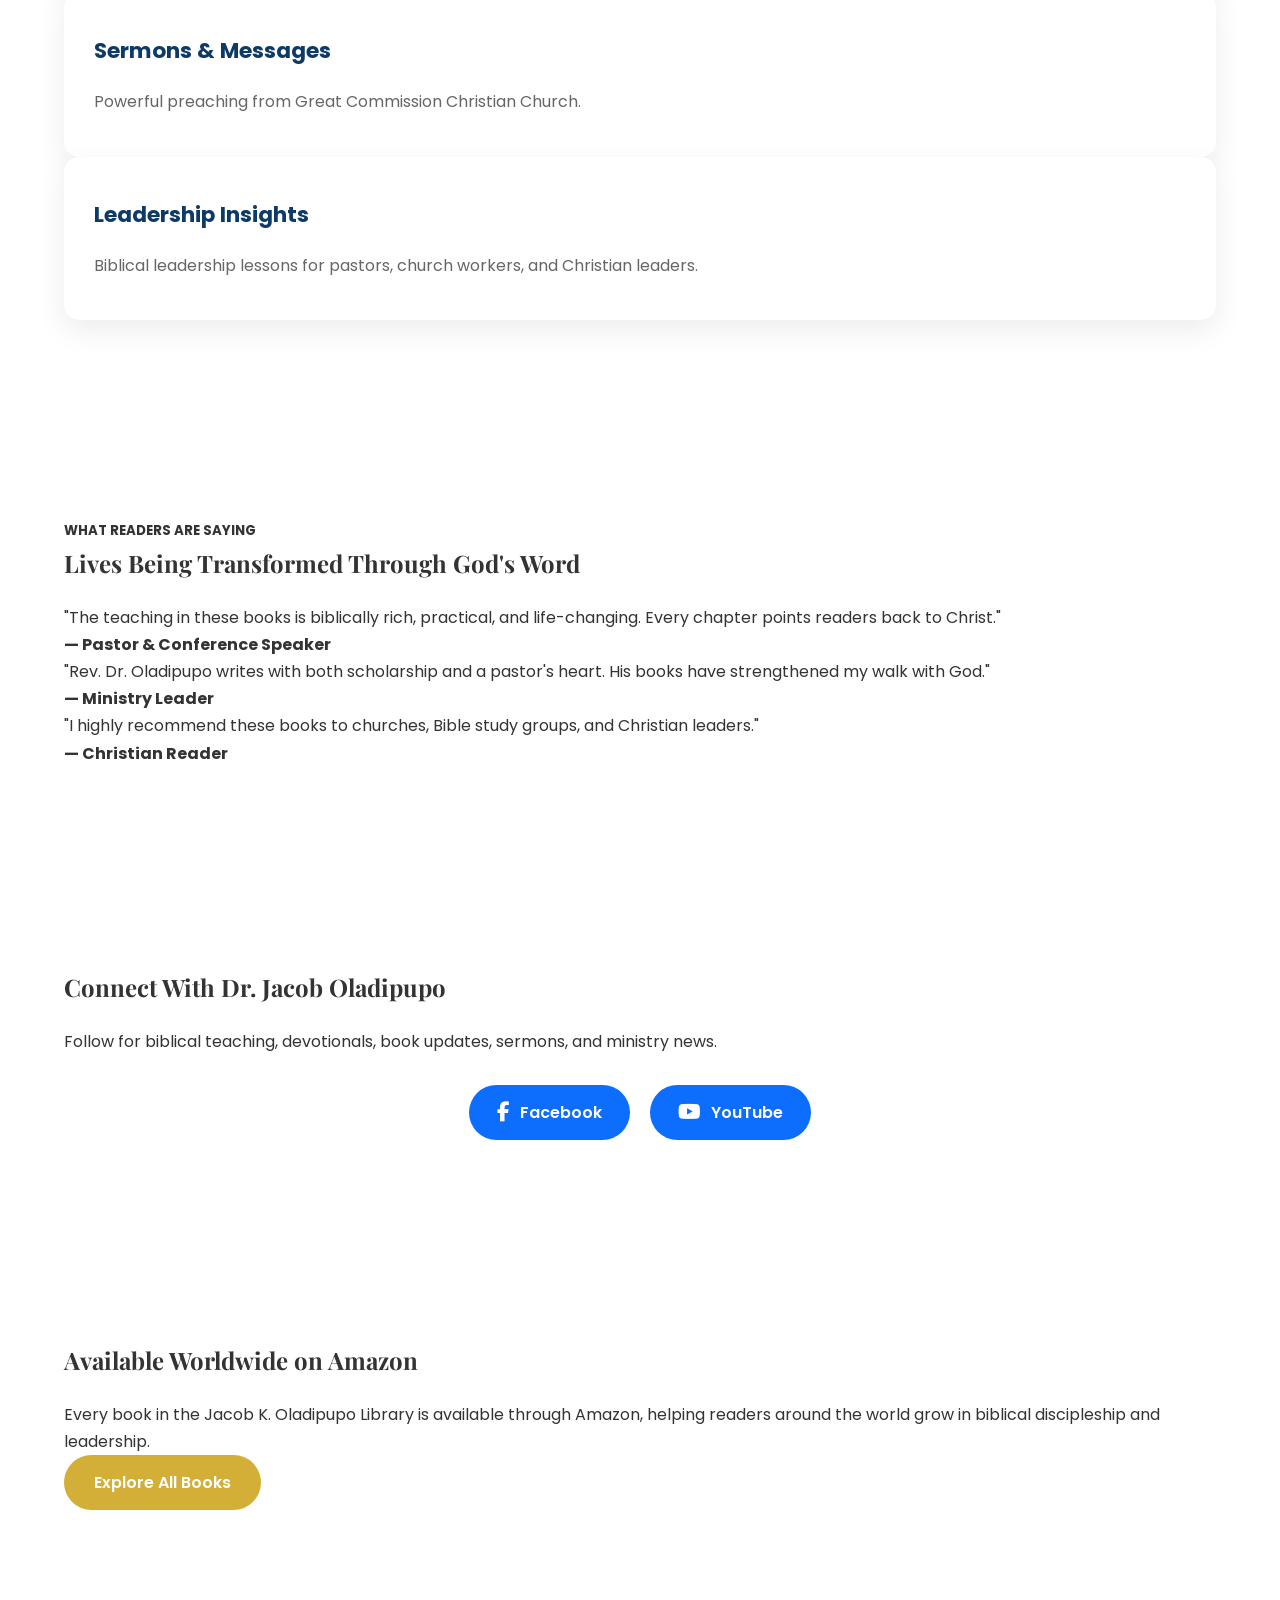
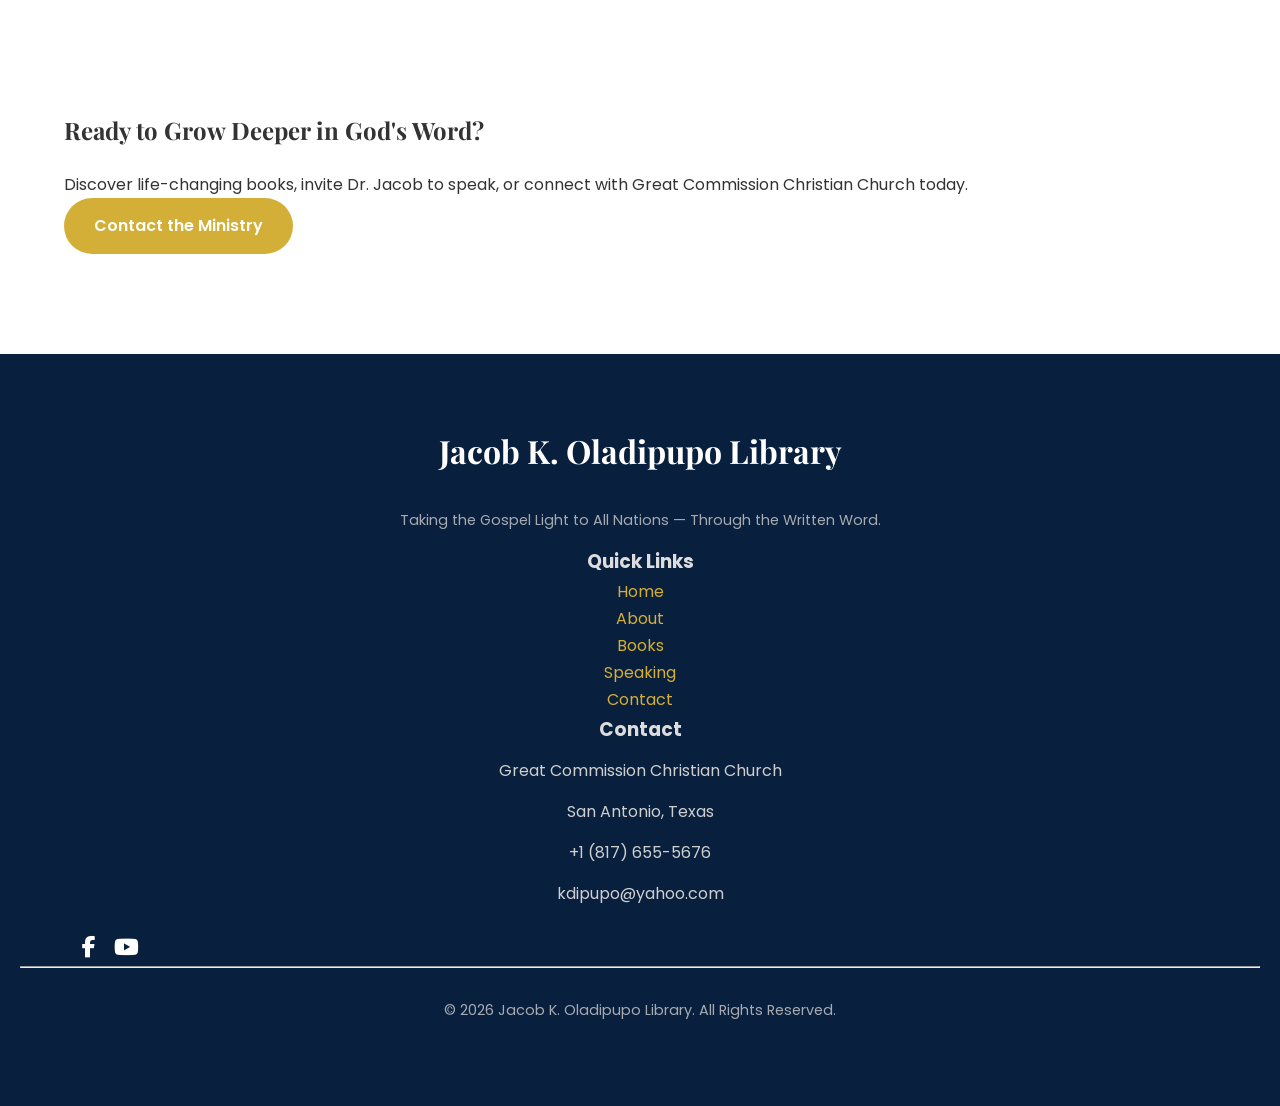
==== commit 23e2588e: "Update index.html" ====
--- a/index.html
+++ b/index.html
@@ -226,12 +226,7 @@
       </p>
 
       <div class="books-grid">
-        <div class="book-card">
-          <img src="images/book1.webp.webp" alt="Book One">
-          <h3>When They Saw Him</h3>
-          <p>A powerful biblical study that reveals Christ through Scripture and transforms the believer's walk.</p>
-          <a href="https://a.co/d/07EoXN8X" target="_blank" rel="noopener noreferrer" class="btn">Buy on Amazon</a>
-        </div>
+         
 
       
     <div class="book-card">
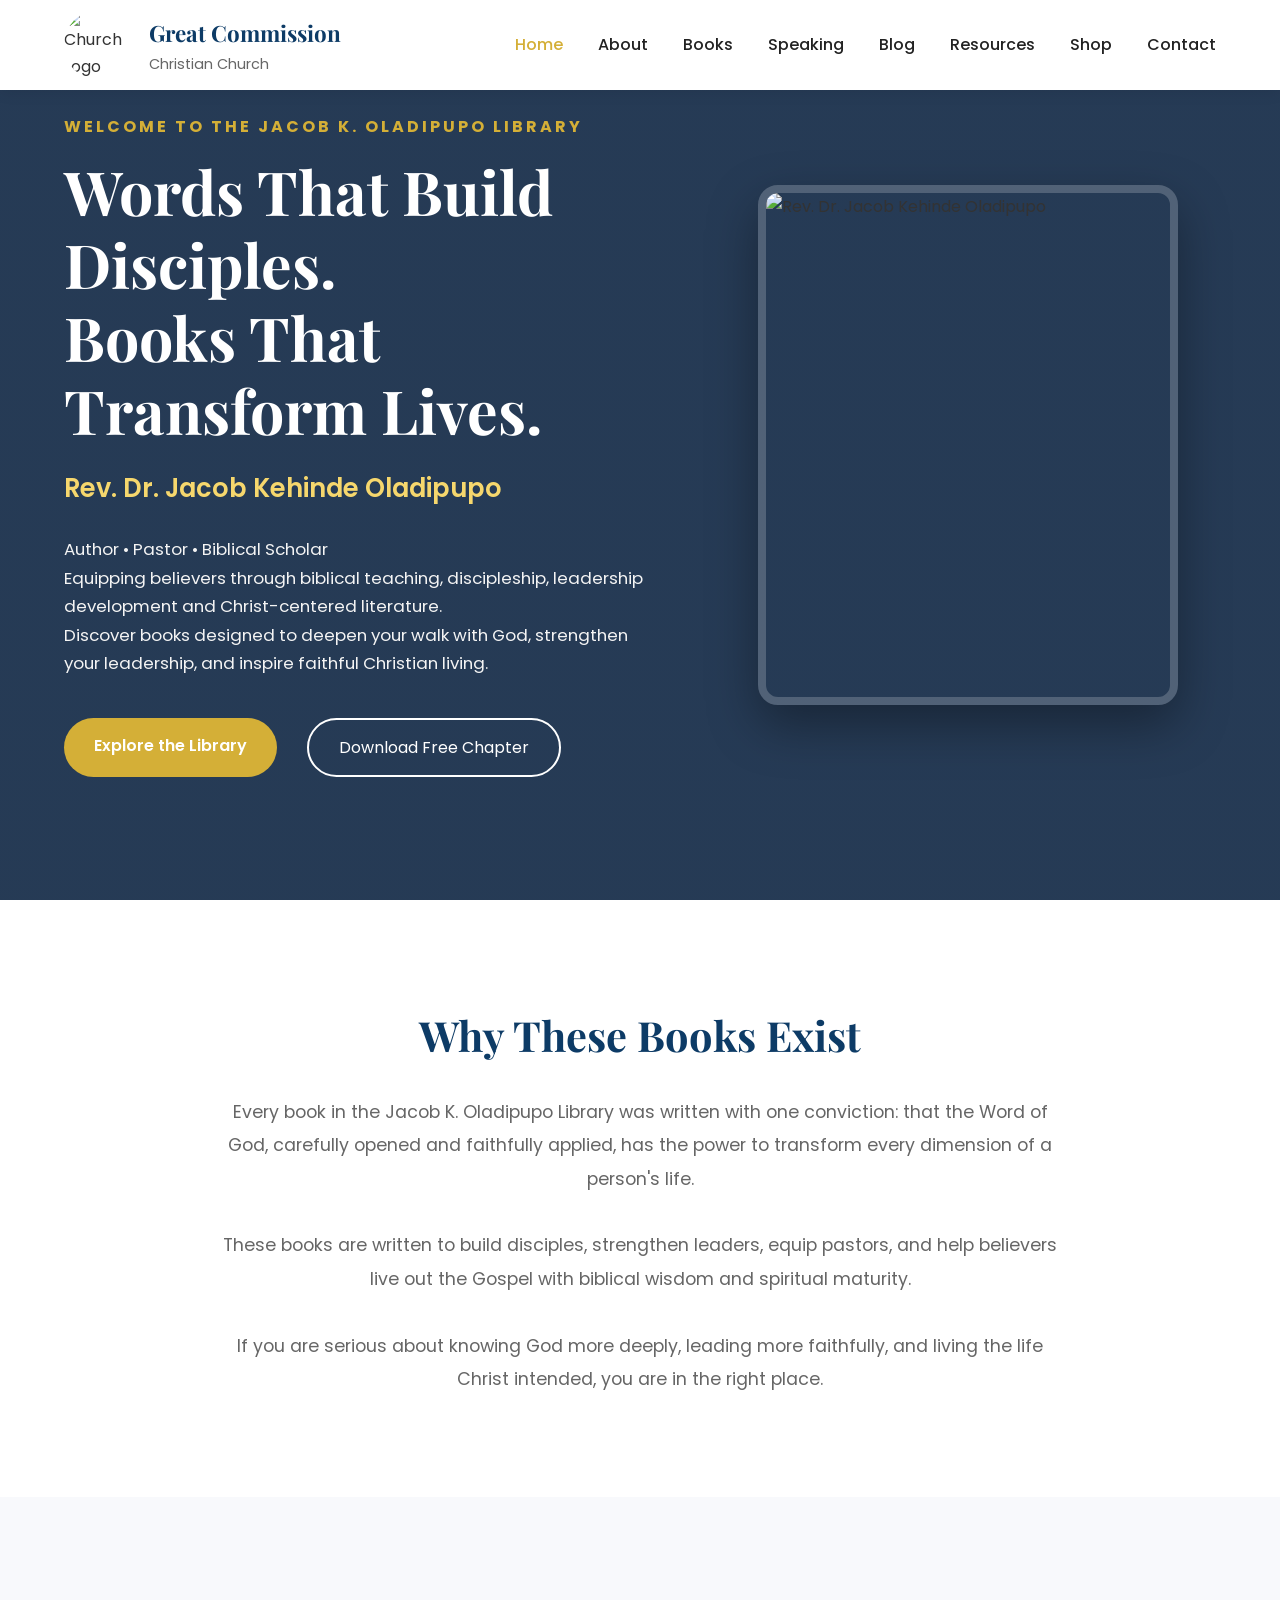
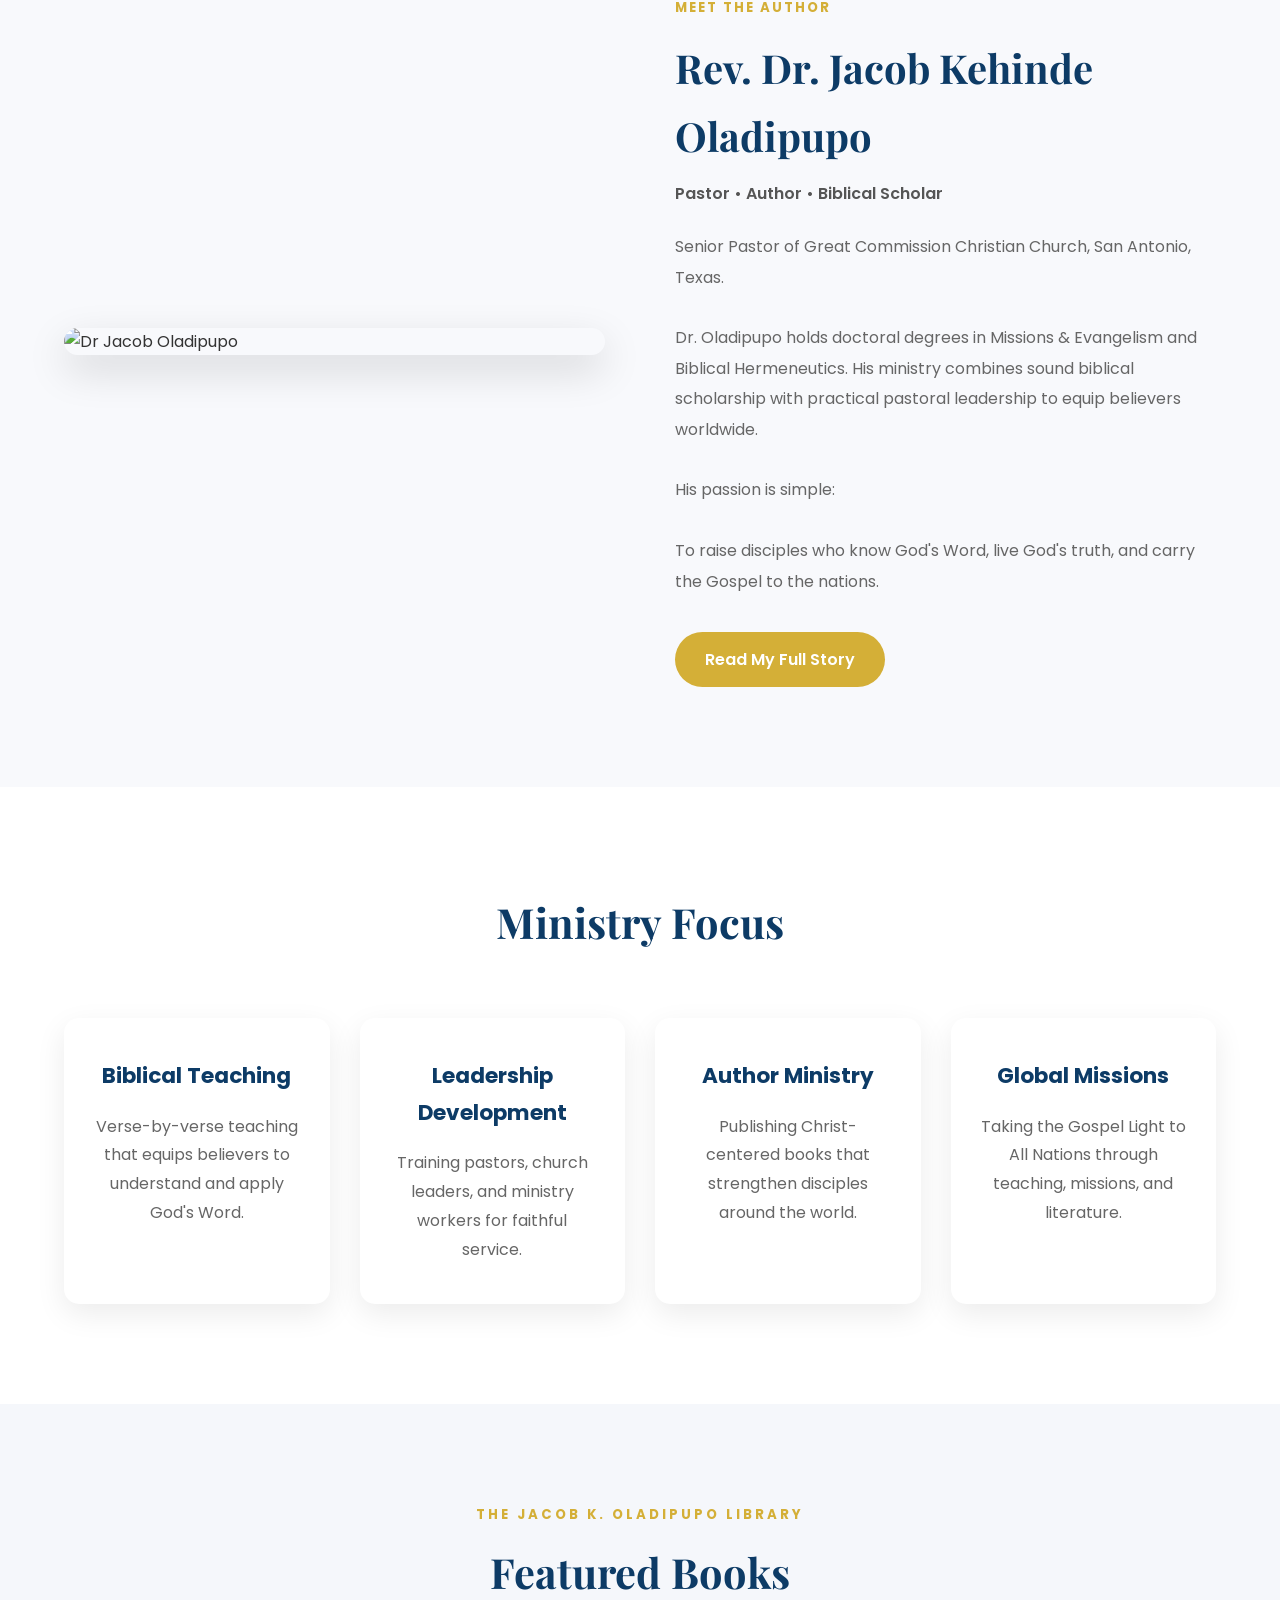
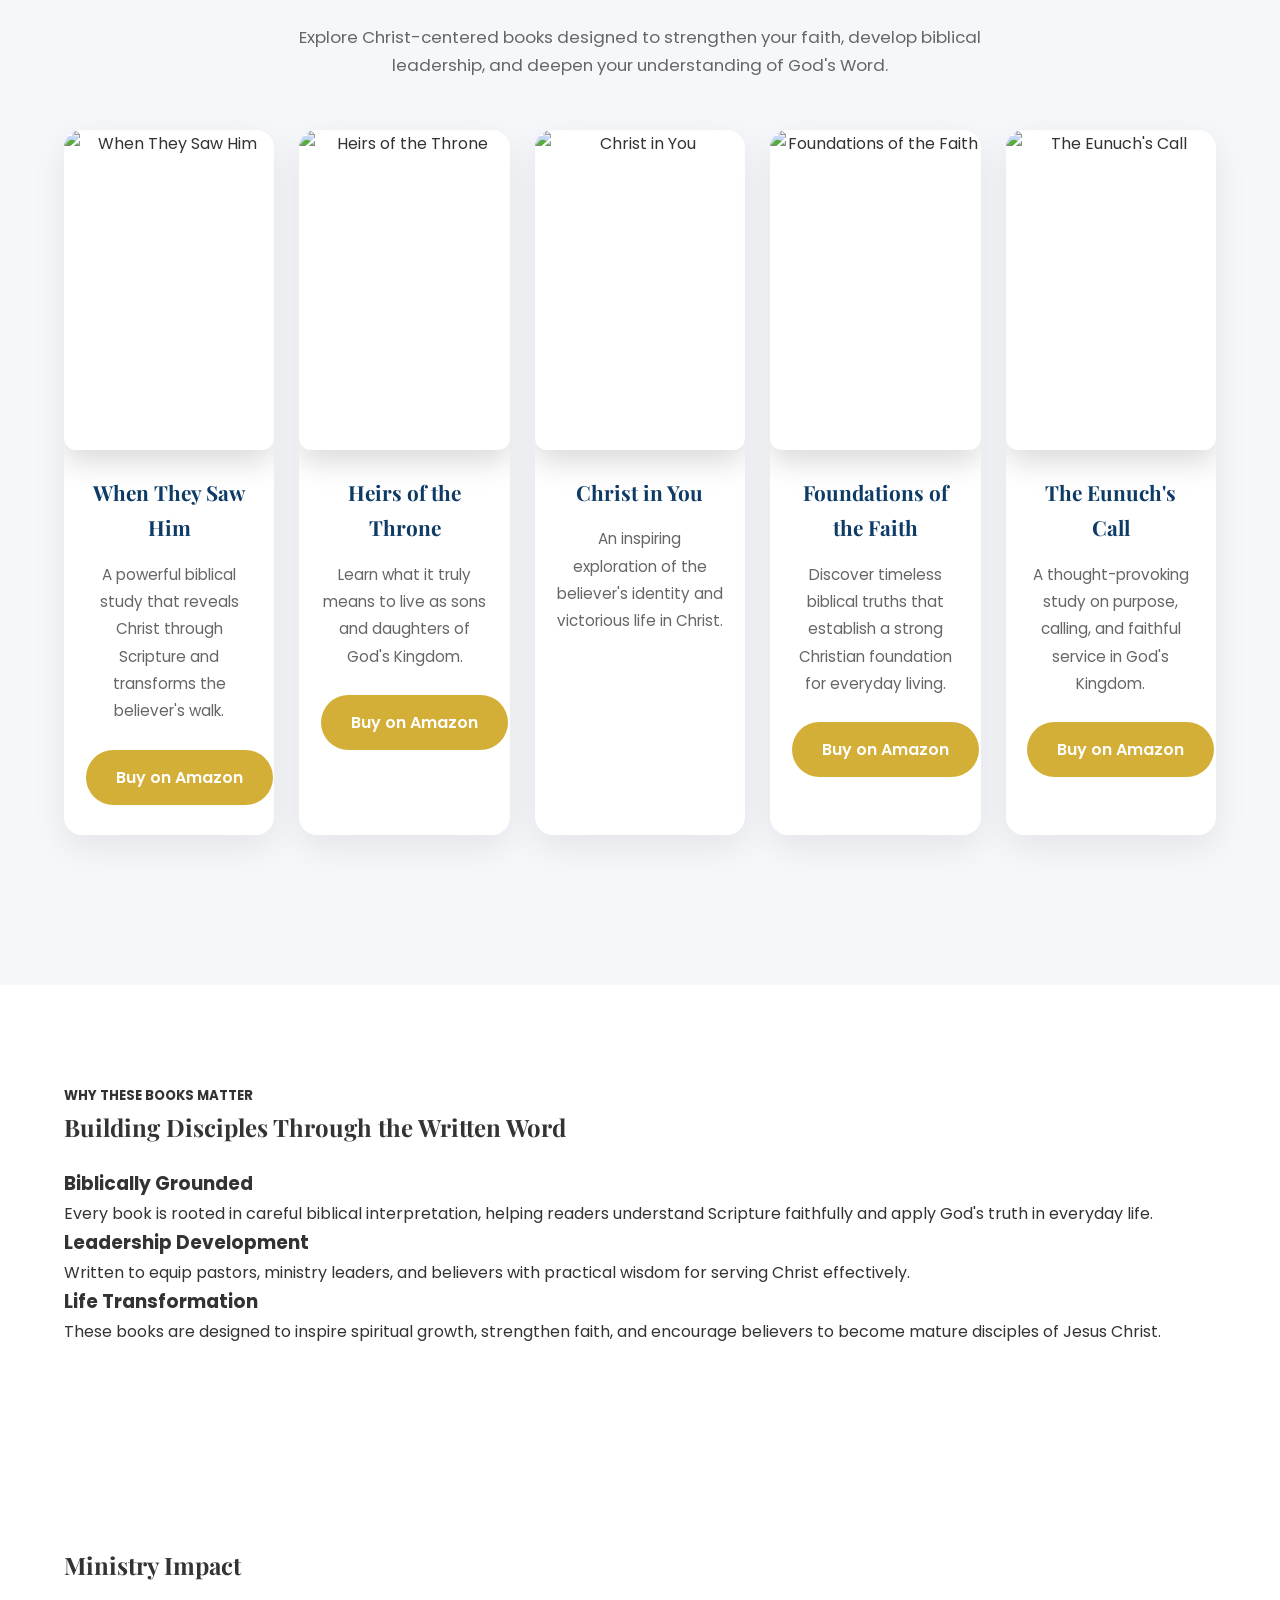
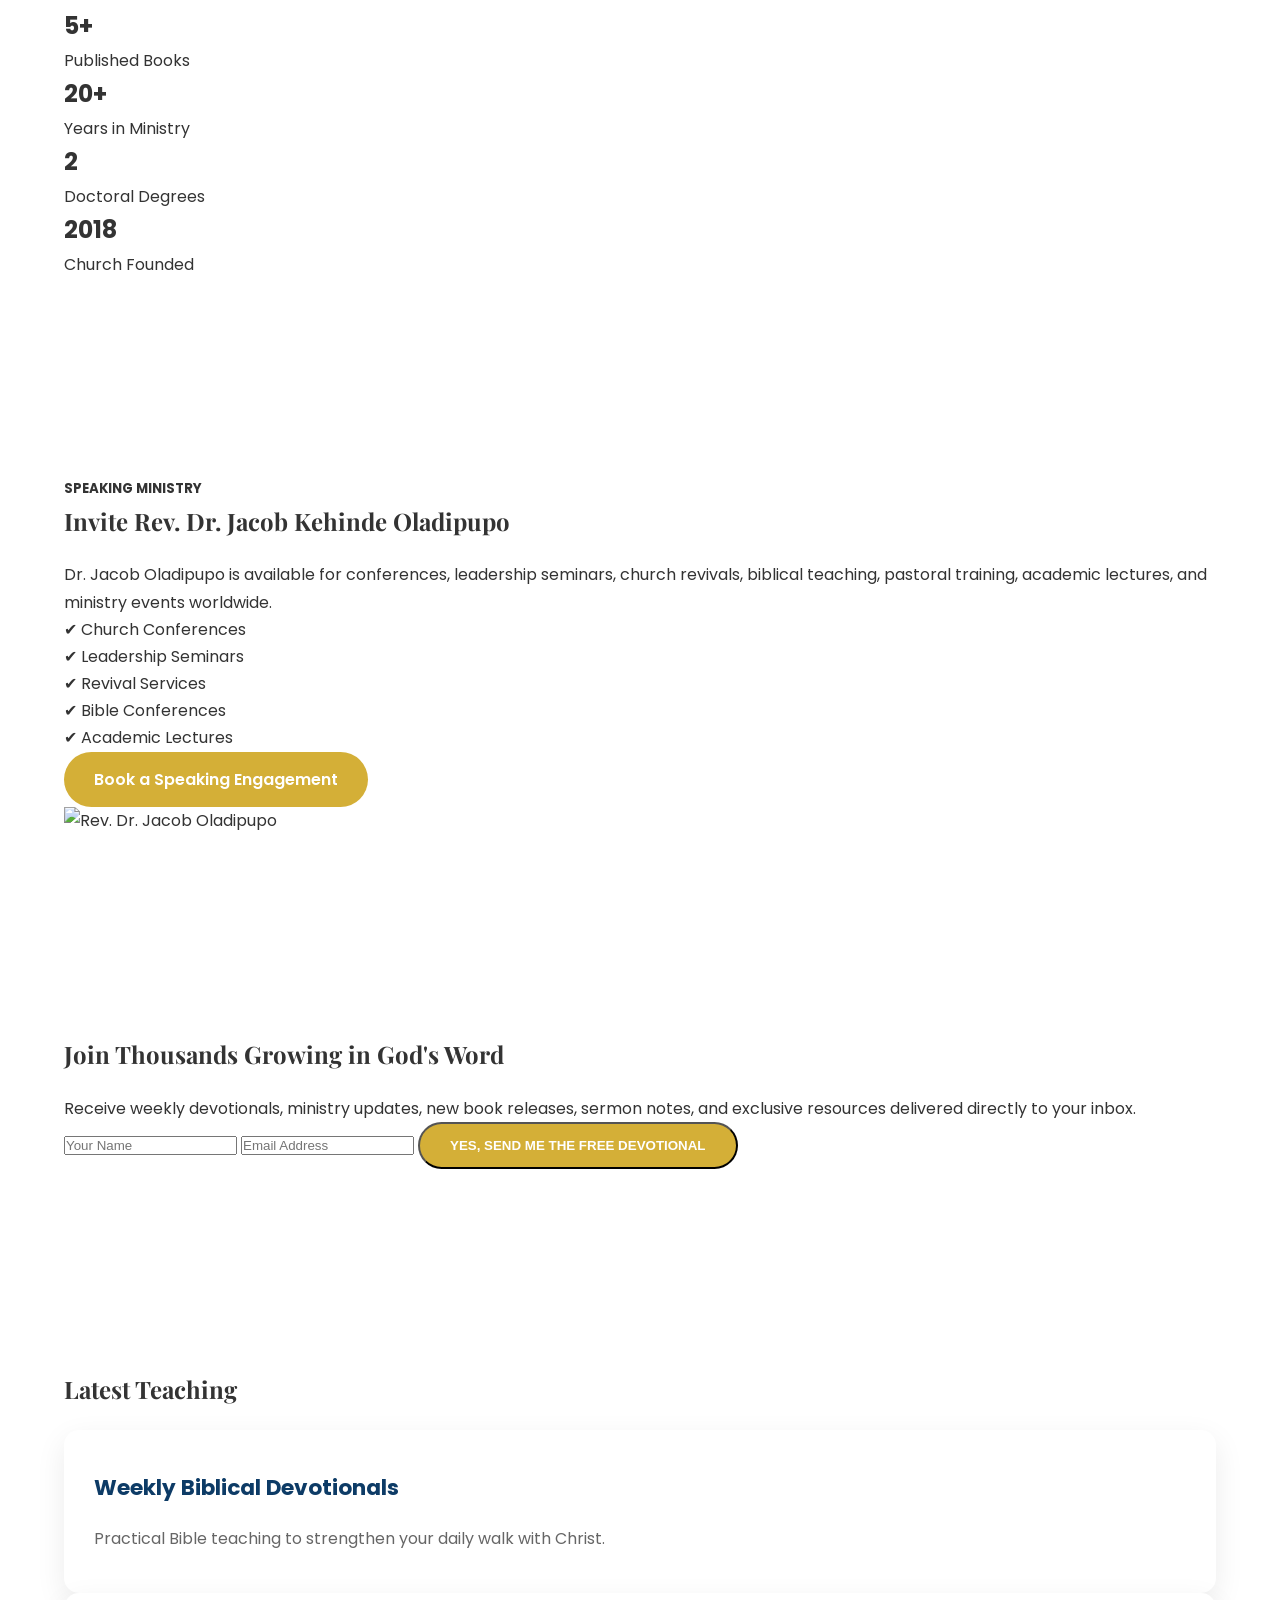
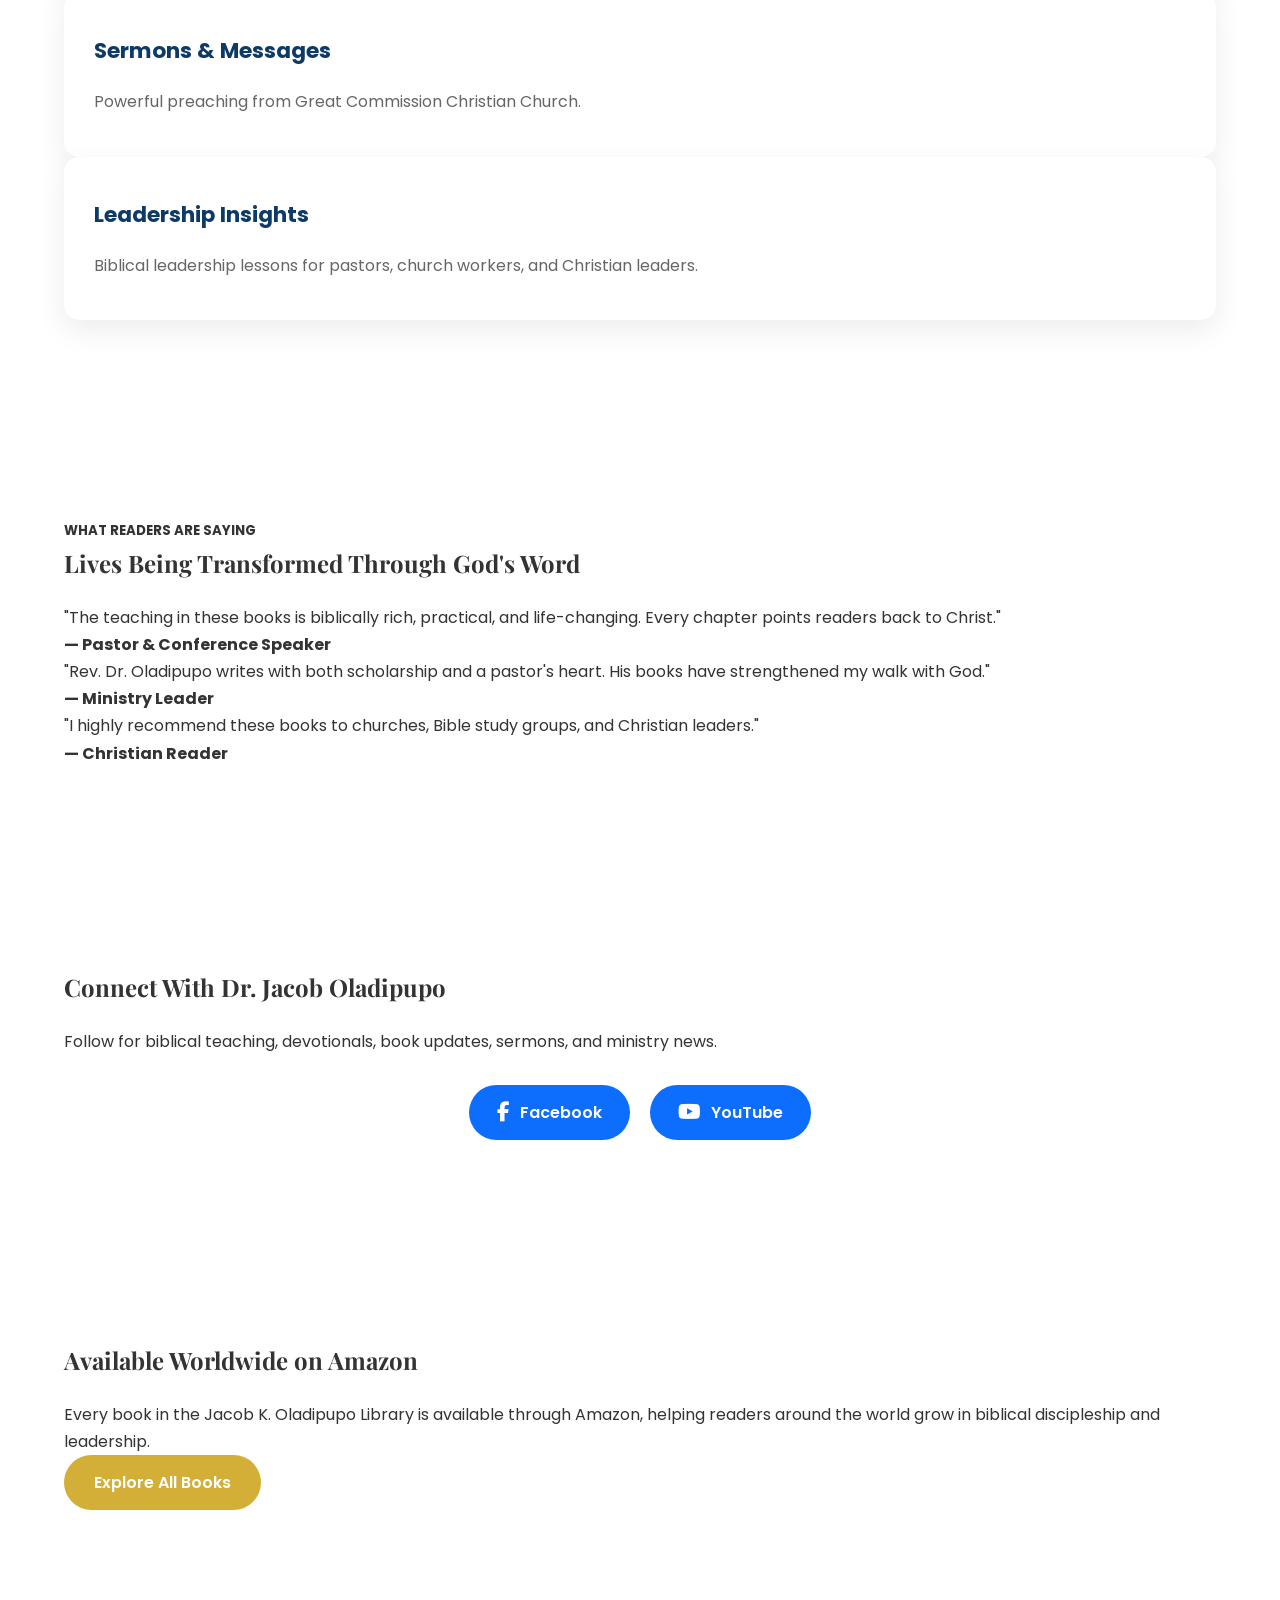
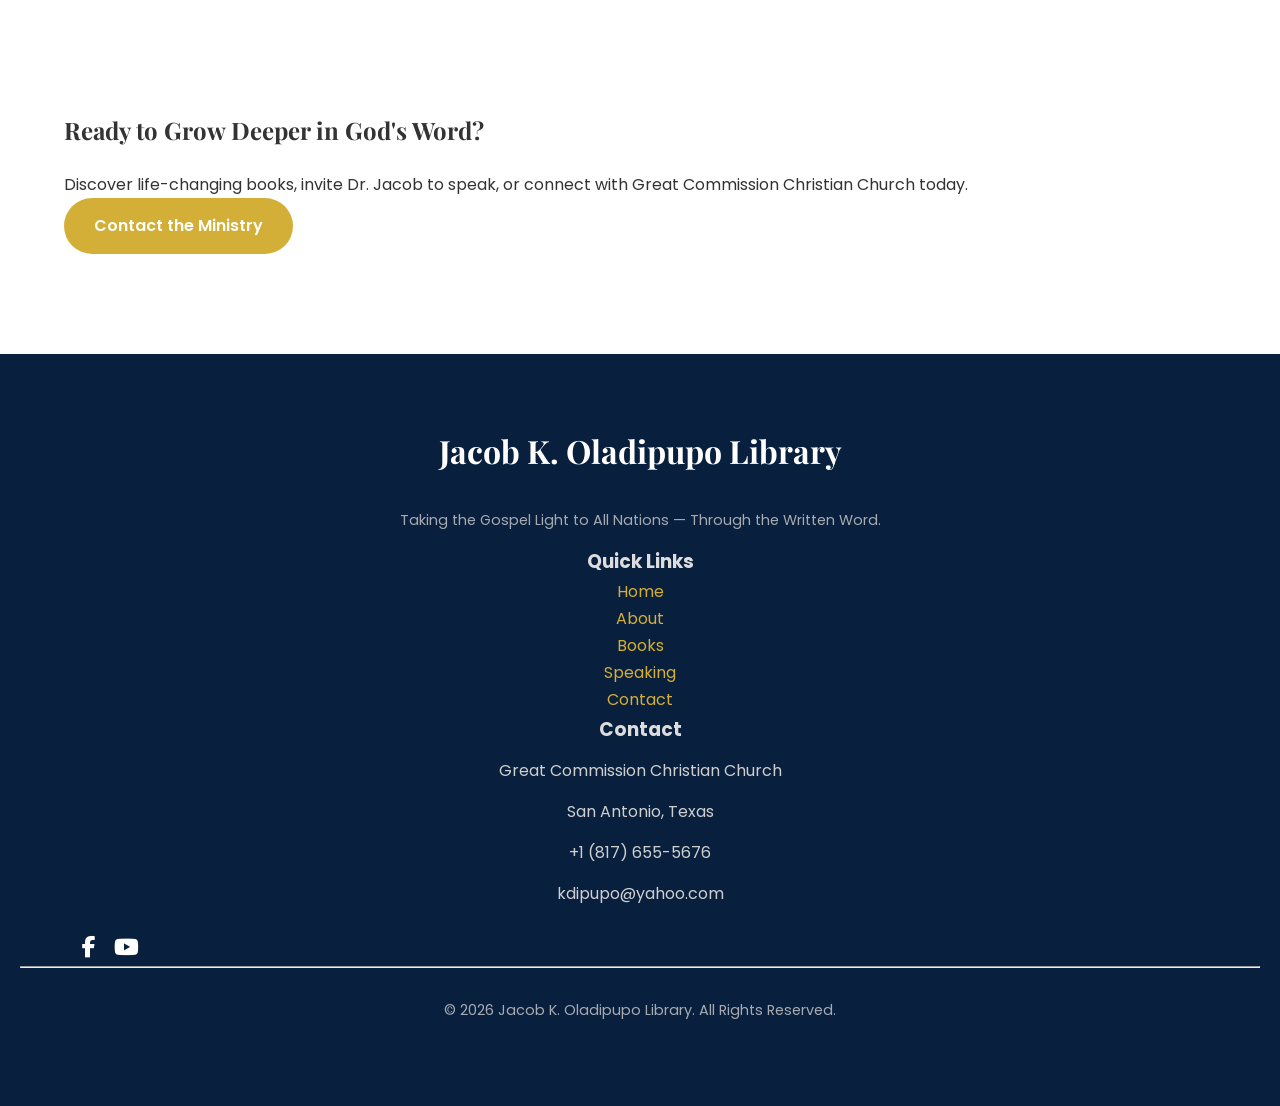
==== commit d14546fe: "Update index.html" ====
--- a/index.html
+++ b/index.html
@@ -233,7 +233,7 @@
   <img src="images/book1.webp.webp" alt="When They Saw Him">
   <h3>When They Saw Him</h3>
   <p>A powerful biblical study that reveals Christ through Scripture and transforms the believer's walk.</p>
-  <a href="https://a.co/d/07EoXN8X" target="_blank" rel="noopener noreferrer" class="btn">Buy on Amazon</a>
+    <a href="https://a.co/d/056ZTHwp" target="_blank" rel="noopener noreferrer" class="btn">Buy on Amazon</a>
 </div>
 
 <div class="book-card">
@@ -247,14 +247,14 @@
   <img src="images/book3.jpg.jpg" alt="Christ in You">
   <h3>Christ in You</h3>
   <p>An inspiring exploration of the believer's identity and victorious life in Christ.</p>
-  <a href="https://a.co/d/056ZTHwp" target="_blank" rel="noopener noreferrer" class="btn">Buy on Amazon</a>
+  
 </div>
 
 <div class="book-card">
   <img src="images/book4.jpg.jpg" alt="Foundations of the Faith">
   <h3>Foundations of the Faith</h3>
   <p>Discover timeless biblical truths that establish a strong Christian foundation for everyday living.</p>
-  <a href="https://a.co/d/0iZKcZAo" target="_blank" rel="noopener noreferrer" class="btn">Buy on Amazon</a>
+  <a href="https://a.co/d/07EoXN8X" target="_blank" rel="noopener noreferrer" class="btn">Buy on Amazon</a>
 </div>
 
 <div class="book-card">
